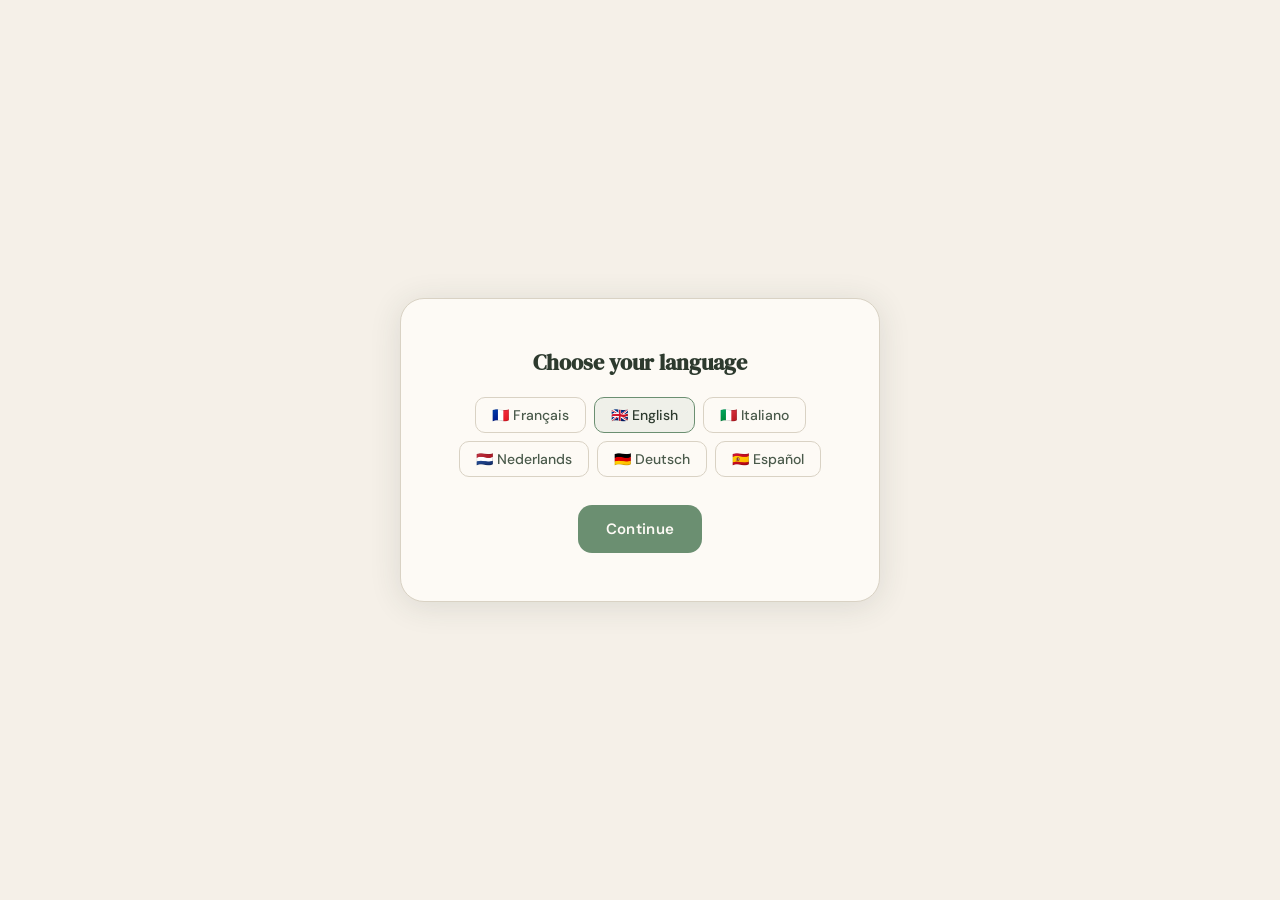
==== index.html @ f3e79ad6 "Reuse invitation codes across devices with last-name confirmation" ====
<!DOCTYPE html>
<html lang="fr">
<head>
  <meta charset="UTF-8">
  <meta name="viewport" content="width=device-width, initial-scale=1.0">
  <title>Serenzer Beta Feedback</title>
  <link rel="icon" type="image/png" href="favicon.png">
  <link rel="stylesheet" href="styles.css">
</head>
<body>

<div class="app">
  <aside class="sidebar">
    <div class="sidebar-inner" id="sidebar-inner"></div>
  </aside>

  <main class="main">
    <div class="topbar">
      <div class="topbar-left">
        <button class="hamburger" id="hamburger-btn">☰</button>
        <span class="topbar-title" id="topbar-title"></span>
      </div>
      <div class="topbar-right">
        <span class="progress-text" id="progress-text"></span>
        <div class="progress-track">
          <div class="progress-fill" id="progress-fill"></div>
        </div>
        <select class="lang-select" id="lang-select">
          <option value="fr">🇫🇷 FR</option>
          <option value="en">🇬🇧 EN</option>
          <option value="it">🇮🇹 IT</option>
          <option value="nl">🇳🇱 NL</option>
          <option value="de">🇩🇪 DE</option>
          <option value="es">🇪🇸 ES</option>
        </select>
      </div>
    </div>

    <div class="content-area">
      <div id="tab-content"></div>
    </div>
  </main>

  <div class="overlay hidden" id="overlay"></div>

  <!-- Language splash (first visit only) -->
  <div class="lang-splash hidden" id="lang-splash">
    <div class="lang-splash-card" id="lang-splash-card"></div>
  </div>

  <aside class="mobile-sidebar hidden" id="mobile-sidebar">
    <div class="mobile-sidebar-header">
      <button class="close-btn" id="close-sidebar-btn">✕</button>
    </div>
    <div class="sidebar-inner" id="mobile-sidebar-inner"></div>
  </aside>

  <div class="bug-report-modal hidden" id="bug-report-modal">
    <div class="bug-report-backdrop" id="bug-report-backdrop"></div>
    <div class="bug-report-card">
      <h2 class="section-title bug-report-title" id="bug-report-title"></h2>
      <p class="bug-report-body" id="bug-report-body"></p>
      <textarea class="textarea-input bug-report-textarea" id="bug-report-input" rows="5"></textarea>
      <div class="bug-report-actions">
        <button class="ghost-btn" id="bug-report-cancel-btn" type="button"></button>
        <button class="submit-btn" id="bug-report-submit-btn" type="button"></button>
      </div>
      <div class="field-hint" id="bug-report-status"></div>
    </div>
  </div>

  <div class="debug-menu" id="debug-menu">
    <div class="debug-menu-panel hidden" id="debug-menu-panel">
      <a class="debug-admin-btn" href="admin.html" target="_blank" rel="noreferrer">
        ADMIN
        <span>Open live feedback dashboard</span>
      </a>

      <button class="debug-invite-btn" id="debug-invite-btn" type="button">
        TEMP BYPASS INVITE
        <span>Skip invitation code for testing</span>
      </button>

      <button class="debug-unlock-btn" id="debug-unlock-btn" type="button">
        TEMP UNLOCK ALL TABS
        <span>Bypass steps 1 and 2 for testing</span>
      </button>

      <button class="debug-deadline-btn" id="debug-deadline-btn" type="button">
        TEMP TEST SESSION END
        <span>Push deadline forward for countdown test</span>
      </button>

      <button class="debug-deadline-reset-btn" id="debug-deadline-reset-btn" type="button">
        TEMP RESET SESSION END
        <span>Restore May 10 at 22:00 CEST</span>
      </button>

      <button class="debug-wipe-btn" id="debug-wipe-btn" type="button">
        TEMP WIPE EVERYTHING
        <span>Remove before publishing</span>
      </button>
    </div>

    <button class="debug-menu-toggle" id="debug-menu-toggle" type="button" aria-label="Open debug menu" aria-expanded="false">
      <span class="debug-menu-icon">!</span>
    </button>
  </div>

</div>

<script>
// ── Tool structure (labels + tasks live in translations) ──────────────────────

const TOOLS = [
  { id: 3,  key: "tableauIntro",},
  { id: 4,  key: "coach",},
  { id: 5,  key: "calendrier",},
  { id: 6,  key: "rituels",},
  { id: 7,  key: "challenges",},
  { id: 8,  key: "organisation",},
  { id: 9,  key: "progression",},
  { id: 10, key: "tableauFinal",},
  { id: 11, key: "finalThoughts",},
  { id: 12, key: "closing",},
];

const TOTAL_TABS = 12;

// ── Translations ──────────────────────────────────────────────────────────────

const T = {

  fr: {
    betaFeedback: "Beta Feedback",
    completed:    n => `${n}/${TOTAL_TABS} complétés`,
    autosave:     "Sauvegarde automatique",
    inviteTitle:  "Code d'invitation",
    inviteSubtitle:"Entre ton code d'invitation pour accéder au formulaire de feedback Serenzer.",
    inviteLabel:  "Code d'invitation",
    invitePlaceholder: "Ex. BETA-001",
    inviteButton: "Entrer",
    inviteHint:   "Ton code t'a été envoyé avec l'invitation au test.",
    inviteErrorRequired: "Entre un code d'invitation pour continuer.",
    inviteErrorInvalid: "Ce code n'est pas valide.",
    inviteValidating: "Vérification du code...",
    inviteLastNameLabel: "Nom de famille",
    inviteLastNamePlaceholder: "Le nom utilisé lors de la première connexion",
    inviteNeedLastName: "Ce code a déjà été utilisé. Confirme le nom de famille associé pour reprendre le même formulaire.",
    inviteLocked: "Accès verrouillé jusqu'à validation du code",
    onboardingInviteLabel: "Code d'invitation validé",

    tabTutorial:   "Tutoriel",
    tabOnboarding: "Onboarding",

    welcomeTitle:    "Bienvenue, Beta Testeur !",
    welcomeSubtitle: "Bienvenue, et merci d’être là.",
    welcomeBody:     "Vous faites partie du tout premier groupe à découvrir Serenzer avant son lancement officiel. Cette expérience est conçue pour vous guider dans l’app étape par étape, alors prenez votre temps, explorez librement et partagez votre avis en toute sincérité au fil du parcours.",
    contextBody:     "Serenzer est né comme un projet de famille, à partir d’une idée simple : créer un outil qui aide vraiment à organiser la vie, à penser plus clairement et à se sentir un peu plus serein au quotidien. Ce qui a commencé autour de nos propres besoins, nous l’ouvrons aujourd’hui à vous. Votre regard compte beaucoup pour nous, et vos retours façonneront directement ce que Serenzer deviendra.",
    howItWorks:      "Comment ça marche ?",
    step1Title: "Lis chaque section attentivement",
    step1Desc:  "Chaque onglet correspond à un outil Serenzer. Lis la mission avant de tester.",
    step2Title: "Teste dans l'app Serenzer",
    step2Desc:  "Ouvre Serenzer, accomplis la tâche décrite, puis reviens ici pour répondre.",
    step3Title: "Sois honnête et spontané(e)",
    step3Desc:  "Pas de bonne ou mauvaise réponse. C'est TON ressenti qui compte.",
    step4Title: "Complète chaque outil",
    step4Desc:  "Chaque onglet doit être soumis pour que ta progression soit enregistrée.",
    step5Title: "Tu peux revenir plus tard",
    step5Desc:  "Ta progression est sauvegardée automatiquement. Reprends à tout moment !",
    durationLabel:  "Durée estimée :",
    durationText:   "30-60 minutes en tout, selon le temps que tu passes dans l'app.",
    autosaveLabel:  "Sauvegarde automatique :",
    autosaveText:   "Tes réponses sont enregistrées automatiquement au fur et à mesure. Tu peux fermer et revenir plus tard !",
    sessionEndsOnLabel: "Fin de session :",
    emailUs: "Écrivez-nous",
    reportBug: "Signaler un bug",
    reportBugTitle: "Signaler un bug",
    reportBugBody: "Décris rapidement ce qui ne fonctionne pas. Nous enregistrerons automatiquement qui tu es, quand cela s'est produit et sur quelle page tu étais.",
    reportBugPlaceholder: "Que s'est-il passé ? Qu'attendais-tu ?",
    reportBugSubmit: "Envoyer le bug",
    reportBugCancel: "Annuler",
    reportBugSending: "Envoi en cours...",
    reportBugError: "Impossible d'envoyer le bug.",
    reportBugThanks: "Bug signalé. Merci.",
    startBtn:        "J'ai compris, commencer !",
    langSelectTitle:  "Choisissez votre langue",
    langSelectHint:   "Vous pouvez toujours changer la langue en haut à droite.",
    sessionEndsIn:      "La session se termine dans",
    sessionEnded:       "Session terminée",
    cdDays: "j", cdHours: "h", cdMinutes: "min", cdSeconds: "s",
    langSplashContinue: "Continuer",

    onboardingTitle:    "Présente-toi !",
    onboardingSubtitle: "On aimerait mieux te connaître avant de commencer. C'est rapide, promis !",
    labelFirstName:       "Prénom *",
    labelLastName:        "Nom *",
    labelEmail:           "Email *",
    labelInvitation:      "Numéro d'invitation *",
    placeholderFirstName: "Julien",
    placeholderLastName:  "Doré",
    placeholderEmail:     "julien@exemple.com",
    placeholderInvitation:"ex: INV-00123",
    techProfileTitle: "Ton profil tech",
    techLevelLabel:   "Niveau de confort avec la tech *",
    techBeginner:     "Débutant(e)",
    techIntermediate: "Intermédiaire",
    techAdvanced:     "Avancé(e)",
    devicesLabel:     "Appareil(s) sur lequel/lesquels tu testeras *",
    deviceIphone:     "iPhone",
    deviceAndroid:    "Android",
    deviceWeb:        "Web",
    timeLabel:        "Temps disponible par semaine *",
    timeLt1h:         "< 1h par semaine",
    time1to3h:        "1-3h par semaine",
    time3hplus:       "3h+ par semaine",
    hopesLabel:       "Qu'espères-tu tirer de cette expérience de test ?",
    hopesPlaceholder: "Dis-nous ce qui t'attire dans Serenzer, ce que tu veux explorer...",
    demographicsTitle:    "Ton profil démographique",
    ageRangeLabel:        "Tranche d'âge *",
    age18to24:            "18-24 ans",
    age25to34:            "25-34 ans",
    age35to44:            "35-44 ans",
    age45to54:            "45-54 ans",
    age55to64:            "55-64 ans",
    age65plus:            "65 ans et plus",
    genderLabel:          "Genre *",
    genderMan:            "Homme",
    genderWoman:          "Femme",
    genderOther:          "Autre",
    genderPreferNot:      "Préfère ne pas dire",
    workSituationLabel:   "Situation professionnelle *",
    workStudent:          "Étudiant(e)",
    workFullTime:         "En activité à temps plein",
    workPartTime:         "En activité à temps partiel",
    workSelfEmployed:     "Indépendant(e)",
    workRetired:          "Retraité(e)",
    workNotWorking:       "Sans activité professionnelle actuellement",
    livingSituationLabel: "Situation de vie *",
    livingAlone:          "Je vis seul(e)",
    livingPartner:        "Je vis en couple",
    livingFamily:         "Je vis en famille",
    livingShared:         "Je vis en colocation / habitat partagé",
    familySituationLabel: "Situation familiale *",
    familyNoChildren:     "Pas d'enfants",
    familyYoungChildren:  "Parent d'enfants en bas âge",
    familyTeenChildren:   "Parent d'ados ou d'enfants adultes",
    familyCaregiver:      "J'accompagne régulièrement un proche",
    onboardingSubmit: "Enregistrer et accéder aux outils",
    requiredFields:   "* Complète les champs obligatoires pour continuer",

    missionLabel:      "Ta mission :",
    evaluationTitle:   "Ton évaluation",
    evaluationSubtitle:"Après avoir testé, réponds aux questions ci-dessous.",
    yesOption:         "Oui",
    noOption:          "Non",
    intuitiveLabel:    "Intuitivité - C'était facile à prendre en main ?",
    usefulLabel:       "Utilité - Tu t'en servirais au quotidien ?",
    experienceQuestion:"Qu'as-tu vécu en utilisant cet outil ?",
    expPerfect:        "Tout a fonctionné parfaitement",
    expBug:            "J'ai rencontré un bug",
    expConfused:       "J'étais confus(e)",
    expLoved:          "J'ai adoré une fonctionnalité",
    descriptionLabel:  "Décris ton expérience en quelques mots",
    descriptionPlaceholder: "J'ai trouvé ça intuitif / Je n'ai pas compris comment...",
    suggestionsLabel:  "Des suggestions ou idées d'amélioration ?",
    suggestionsPlaceholder: "Ce serait super si... / J'aurais aimé pouvoir...",
    toolSubmit:        label => `Valider mon feedback pour ${label}`,
    ratingRequired:    "* Donne au moins une note pour continuer",
    dashboardIntroRequired: "* Réponds aux questions obligatoires pour continuer",
    dashboardIntroQ1:  "La date et l'heure s'affichent-t-elles correctement ?",
    dashboardIntroQ2:  "La phrase d'accueil est-elle en accordance avec l'heure ?",
    dashboardIntroQ3:  "Les détails sur cette page font-ils sens pour vous ?",
    dashboardIntroQ4:  "Le bouton \"Démarrer une conversation\" fonctionne-t-il bien ?",
    coachKicker:       "FORMULAIRE COACH",
    coachDuration:     "~20 min",
    coachActionsTitle: "Actions à faire",
    coachAction1:      "Démarre une conversation texte avec The AI",
    coachAction2:      "Parle d'un sujet personnel réel",
    coachAction3:      "Complète une session de 10 minutes minimum",
    coachObservationsTitle: "Observations",
    coachColObservation: "Observation",
    coachColResponse:    "Oui / Non",
    coachColRating:      "Note",
    coachColComment:     "Commentaire",
    coachPlaceholder:    "...",
    coachRequired:       "* Complète au moins les actions et les réponses aux observations pour continuer",
    coachObs1:         "The AI comprend bien ce que je dis",
    coachObs2:         "Les réponses sont pertinentes",
    coachObs3:         "Le ton est adapté et bienveillant",
    coachObs4:         "La conversation semble naturelle",
    coachObs5:         "Je me sens à l'aise de me confier",
    ritualDoneOption:  "Fait",
    ritualRequired:    "* Complète au moins les deux sections Rituels et l'évaluation pour continuer",
    ritualNewTitle:    "Actions à faire - Nouveau rituel",
    ritualNewAction:   "Crée un nouveau rituel.",
    ritualNewWorks:    "Le formulaire « Nouveau rituel » fonctionne-t-il ?",
    ritualNewSense:    "Le formulaire « Nouveau rituel » te semble-t-il clair ?",
    ritualNewCalendar: "Le nouveau rituel s'ajoute-t-il à ton calendrier ?",
    ritualNewMine:     "Le nouveau rituel s'ajoute-t-il à « Mes rituels » ?",
    ritualAiTitle:     "Actions à faire - Suggestions IA",
    ritualAiOpen:      "Clique sur « Suggestions IA ».",
    ritualAiLoad:      "Les suggestions se chargent-elles ?",
    ritualAiSense:     "Les suggestions te semblent-elles pertinentes ?",
    ritualAiAccept:    "Accepte l'une des suggestions.",
    ritualAiCalendar:  "Le nouveau rituel s'ajoute-t-il à ton calendrier ?",
    ritualAiMine:      "Le nouveau rituel s'ajoute-t-il à « Mes rituels » ?",
    calendarRequired:  "* Complète au moins les deux sections Calendrier et l'évaluation pour continuer",
    calendarGoogleTitle: "Google Connection",
    calendarGoogleAdd: "Ajoute ton Google Calendar.",
    calendarGoogleShow: "Tes événements s'affichent-ils sur le calendrier Serenzer ?",
    calendarSerenzerTitle: "Serenzer Calendar",
    calendarSerenzerClick: "Clique sur une date dans le calendrier.",
    calendarSerenzerCreate: "Crée un nouvel événement.",
    calendarSerenzerShow: "L'événement s'affiche-t-il sur le calendrier Serenzer ?",
    calendarGoogleSync: "L'événement s'affiche-t-il sur ton Google Calendar ?",
    challengesRequired: "* Complète au moins la section Challenges et l'évaluation pour continuer",
    challengesTitle: "Actions à faire - Challenges",
    challengesOpen: "Ouvre la page Challenges.",
    challengesJoin: "Rejoins un challenge ou consulte-en un en détail.",
    challengesRelevant: "Les challenges proposés te semblent-ils pertinents ?",
    challengesClear: "Est-il clair de comprendre comment participer à un challenge ?",
    challengesProgress: "Le système de progression / récompense te semble-t-il cohérent ?",
    organisationRequired: "* Complète les sections Projet et l'évaluation pour continuer",
    organisationProjectTitle: "Actions à faire - Nouveau projet",
    organisationProjectCreate: "Crée un nouveau projet.",
    organisationProjectChoose: "Choisis « Organiser ma semaine » et nomme ton projet.",
    organisationProjectWeek: "Sélectionne une semaine.",
    organisationProjectAsk: "Pose une question à propos de cette semaine.",
    organisationProjectCalendar: "L'IA mentionne-t-elle les événements de ton calendrier connecté ?",
    organisationUseTitle: "Utilise ton projet",
    organisationUseTell: "Dis à l'IA à quoi tu aimerais que ta semaine ressemble.",
    organisationUseContext: "Comprend-elle ta demande et utilise-t-elle le contexte pour t'aider ?",
    organisationUseBuild: "Construis ta semaine avec l'IA.",
    organisationFinaliseTitle: "Finaliser ton projet",
    organisationFinaliseWrap: "Demande à l'IA de clôturer le projet.",
    organisationFinaliseWorks: "Est-ce que ça fonctionne ?",
    organisationFinaliseClick: "Clique sur « Finaliser ».",
    organisationFinaliseReport: "Génère-t-elle un rapport complet de votre échange ?",
    organisationFinaliseSense: "Est-ce que cela a du sens ?",
    organisationFinaliseCalendar: "Ajoute-t-elle tes nouveaux plans à ton calendrier ?",
    genericToolSense: "Cet outil te semble-t-il clair ?",
    progressionRequired: "* Complète au moins la section Progression et l'évaluation pour continuer",
    progressionTitle: "Actions à faire - Progression",
    progressionOpen: "Ouvre la page Progression.",
    progressionLoad: "Les statistiques et visuels se chargent-ils correctement ?",
    progressionCoherent: "Les statistiques te semblent-elles cohérentes avec ce que tu as fait dans l'app ?",
    progressionSense: "Les badges, graphiques ou indicateurs te semblent-ils clairs ?",
    progressionMotivate: "Cette page te donne-t-elle envie de continuer à utiliser Serenzer ?",
    dashboardFinalRequired: "* Complète au moins la section Tableau de bord pt. 2 et l'évaluation pour continuer",
    dashboardFinalTitle: "Observations - Tableau de bord final",
    dashboardFinalReturn: "Reviens sur le tableau de bord après avoir exploré l'app.",
    dashboardFinalPersonal: "Tes informations personnelles s'affichent-elles maintenant correctement ?",
    dashboardFinalUseful: "Le tableau de bord te paraît-il plus riche et plus utile qu'au début ?",
    dashboardFinalSense: "Les informations affichées sont-elles faciles à comprendre ?",
    dashboardFinalReflect: "Le tableau de bord reflète-t-il de façon convaincante ton activité dans l'app ?",
    finalThoughtsTitle: "Dernières pensées",
    finalThoughtsSubtitle: "Avant de terminer, raconte-nous librement ce que tu retiens de cette première expérience Serenzer.",
    finalThoughtsPrompt: "Si tu devais écrire une mini note à l'équipe produit, que dirais-tu ?",
    finalThoughtsPlaceholder: "Parle-nous de ce qui t'a marqué, de ce qui t'a frustré, de ce qui t'a surpris, de ce que tu changerais, et de ce que tu aimerais voir dans Serenzer à l'avenir...",
    finalThoughtsSubmit: "Envoyer mes dernières pensées",
    finalThoughtsRequired: "* Écris au moins quelques lignes pour terminer",
    closingTitle: "Merci pour ton temps",
    closingBody: "Ton feedback a bien été enregistré. Merci d'avoir pris le temps d'explorer Serenzer avec attention et honnêteté. Tes réponses vont directement nous aider à améliorer l'expérience avant le lancement.",
    closingRewardTitle: "Ton avantage beta",
    closingRewardBody: "Conserve précieusement ton code d'invitation. Lors de la sortie officielle de Serenzer, ce même code te donnera droit à 6 mois de Premium offerts.",
    closingCodeLabel: "Ton code d'invitation",
    closingFinish: "Terminer le feedback",

    tools: {
      tableauIntro:  { label: "Tableau de bord pt. 1", task: "Bienvenue sur ton tableau de bord. Comme c’est ta première fois sur l’app, il ne devrait pas encore contenir tes données personnalisées. Au fil de ta découverte de Serenzer, des informations viendront s’y ajouter. Le dernier formulaire te demandera si tes informations personnelles s’y affichent correctement. Pour l’instant, réponds à ces quelques questions générales, explore l’app et profite de ta première expérience Serenzer !" },
      coach:         { label: "Mon Coach",       task: "Interagis avec ton coach IA. Pose-lui une question sur ton bien-être ou ta journée, et observe sa réponse et ses suggestions." },
      rituels:       { label: "Rituels",         task: "Crée ou explore un rituel dans Serenzer. Configure ses paramètres et active-le pour voir comment il s'intègre dans ta routine." },
      challenges:    { label: "Challenges",      task: "Rejoins ou consulte un challenge disponible. Observe la progression et les étapes proposées." },
      calendrier:    { label: "Calendrier",      task: "Consulte ton calendrier Serenzer. Ajoute un événement ou un rappel et vérifie qu'il s'affiche correctement." },
      organisation:  { label: "Organisation",    task: "Crée un projet, demande à l'IA de t'aider à organiser ta semaine, puis finalise ton ressenti dans l'évaluation." },
      progression:   { label: "Progression",     task: "Consulte ta page de progression. Observe tes statistiques, graphiques et badges obtenus." },
      tableauFinal:  { label: "Tableau de bord pt. 2", task: "Reviens au tableau de bord après avoir utilisé les autres outils Serenzer. Observe ce qui a évolué, la richesse des informations affichées et si l'ensemble te paraît maintenant plus utile et vivant." },
      finalThoughts: { label: "Dernières pensées", task: "Prends un moment pour partager ton ressenti global. C'est l'endroit pour nous dire ce que tu garderais, ce que tu changerais et ce que tu aimerais voir ensuite." },
      closing:       { label: "Fin", task: "Consulte les dernières informations de clôture et valide la fin de ton feedback." },
    },
  },

  en: {
    betaFeedback: "Beta Feedback",
    completed:    n => `${n}/${TOTAL_TABS} completed`,
    autosave:     "Automatic save",
    inviteTitle:  "Invitation code",
    inviteSubtitle:"Enter your invitation code to access the Serenzer feedback form.",
    inviteLabel:  "Invitation code",
    invitePlaceholder: "Ex. BETA-001",
    inviteButton: "Enter",
    inviteHint:   "Your code was sent with your beta invitation.",
    inviteErrorRequired: "Enter an invitation code to continue.",
    inviteErrorInvalid: "This code is invalid.",
    inviteValidating: "Checking code...",
    inviteLastNameLabel: "Last name",
    inviteLastNamePlaceholder: "The last name used the first time",
    inviteNeedLastName: "This code has already been used. Confirm the last name on file to reopen the same form.",
    inviteLocked: "Access locked until code validation",
    onboardingInviteLabel: "Validated invitation code",

    tabTutorial:   "Tutorial",
    tabOnboarding: "Onboarding",

    welcomeTitle:    "Welcome, Beta Tester!",
    welcomeSubtitle: "Welcome, and thank you for being here.",
    welcomeBody:     "You’re part of the very first group to try Serenzer before its official launch. This experience is designed to guide you through the app step by step, so take your time, explore freely, and share your honest feedback along the way.",
    contextBody:     "Serenzer started as a family project, built from a simple idea: creating a tool that genuinely helps organize life, think more clearly, and feel a bit more in control day to day. What began around our own needs is now something we’re opening up to you. Your perspective matters to us, and your feedback will directly shape what Serenzer becomes.",
    howItWorks:      "How does it work?",
    step1Title: "Read each section carefully",
    step1Desc:  "Each tab corresponds to a Serenzer tool. Read the mission before testing.",
    step2Title: "Test in the Serenzer app",
    step2Desc:  "Open Serenzer, complete the described task, then come back here to answer.",
    step3Title: "Be honest and spontaneous",
    step3Desc:  "There are no right or wrong answers. It's YOUR experience that matters.",
    step4Title: "Complete each tool",
    step4Desc:  "Each tab must be submitted for your progress to be recorded.",
    step5Title: "You can come back later",
    step5Desc:  "Your progress is saved automatically. Resume at any time!",
    durationLabel: "Estimated duration:",
    durationText:  "30-60 minutes in total, depending on how much time you spend in the app.",
    autosaveLabel: "Automatic save:",
    autosaveText:  "Your answers are saved automatically as you go. You can close the page and come back later!",
    sessionEndsOnLabel: "Session ends on:",
    emailUs: "Email us",
    reportBug: "Report a bug",
    reportBugTitle: "Report a bug",
    reportBugBody: "Quickly describe what is not working. We will automatically record who you are, when it happened, and where you were in the form.",
    reportBugPlaceholder: "What happened? What did you expect instead?",
    reportBugSubmit: "Send bug report",
    reportBugCancel: "Cancel",
    reportBugSending: "Sending...",
    reportBugError: "Could not send bug report.",
    reportBugThanks: "Bug report sent. Thank you.",
    startBtn:        "Got it, let's start!",
    langSelectTitle:  "Choose your language",
    langSelectHint:   "You can always change the language in the top right.",
    sessionEndsIn:      "Session ends in",
    sessionEnded:       "Session ended",
    cdDays: "d", cdHours: "h", cdMinutes: "m", cdSeconds: "s",
    langSplashContinue: "Continue",

    onboardingTitle:    "Introduce yourself!",
    onboardingSubtitle: "We'd like to get to know you before we begin. It's quick, we promise!",
    labelFirstName:        "First name *",
    labelLastName:         "Last name *",
    labelEmail:            "Email *",
    labelInvitation:       "Invitation number *",
    placeholderFirstName:  "John",
    placeholderLastName:   "Smith",
    placeholderEmail:      "john@example.com",
    placeholderInvitation: "e.g. INV-00123",
    techProfileTitle: "Your tech profile",
    techLevelLabel:   "Comfort level with technology *",
    techBeginner:     "Beginner",
    techIntermediate: "Intermediate",
    techAdvanced:     "Advanced",
    devicesLabel:     "Device(s) you will test on *",
    deviceIphone:     "iPhone",
    deviceAndroid:    "Android",
    deviceWeb:        "Web",
    timeLabel:        "Time available per week *",
    timeLt1h:         "< 1h per week",
    time1to3h:        "1-3h per week",
    time3hplus:       "3h+ per week",
    hopesLabel:       "What do you hope to get out of this testing experience?",
    hopesPlaceholder: "Tell us what draws you to Serenzer, what you want to explore...",
    demographicsTitle:    "Your demographic profile",
    ageRangeLabel:        "Age range *",
    age18to24:            "18-24",
    age25to34:            "25-34",
    age35to44:            "35-44",
    age45to54:            "45-54",
    age55to64:            "55-64",
    age65plus:            "65+",
    genderLabel:          "Gender *",
    genderMan:            "Man",
    genderWoman:          "Woman",
    genderOther:          "Other",
    genderPreferNot:      "Prefer not to say",
    workSituationLabel:   "Work situation *",
    workStudent:          "Student",
    workFullTime:         "Working full-time",
    workPartTime:         "Working part-time",
    workSelfEmployed:     "Self-employed",
    workRetired:          "Retired",
    workNotWorking:       "Not currently working",
    livingSituationLabel: "Living situation *",
    livingAlone:          "I live alone",
    livingPartner:        "I live with a partner",
    livingFamily:         "I live with family",
    livingShared:         "I live in a shared household",
    familySituationLabel: "Family situation *",
    familyNoChildren:     "No children",
    familyYoungChildren:  "Parent of young children",
    familyTeenChildren:   "Parent of teenagers or adult children",
    familyCaregiver:      "I regularly care for a loved one",
    onboardingSubmit: "Save and access the tools",
    requiredFields:   "* Fill in all required fields to continue",

    missionLabel:       "Your mission:",
    evaluationTitle:    "Your evaluation",
    evaluationSubtitle: "After testing, answer the questions below.",
    yesOption:           "Yes",
    noOption:            "No",
    intuitiveLabel:     "Intuitiveness - Was it easy to get started?",
    usefulLabel:        "Usefulness - Would you use it daily?",
    experienceQuestion: "What did you experience using this tool?",
    expPerfect:         "Everything worked perfectly",
    expBug:             "I encountered a bug",
    expConfused:        "I was confused",
    expLoved:           "I loved a feature",
    descriptionLabel:   "Describe your experience in a few words",
    descriptionPlaceholder: "I found it intuitive / I didn't understand how...",
    suggestionsLabel:   "Any suggestions or improvement ideas?",
    suggestionsPlaceholder: "It would be great if... / I wish I could...",
    toolSubmit:         label => `Submit feedback for ${label}`,
    ratingRequired:     "* Give at least one rating to continue",
    dashboardIntroRequired: "* Answer the required questions to continue",
    dashboardIntroQ1:   "Are the date and time displayed correctly?",
    dashboardIntroQ2:   "Is the welcome sentence consistent with the time of day?",
    dashboardIntroQ3:   "Do the details on this page make sense to you?",
    dashboardIntroQ4:   "Does the \"Start a conversation\" button work properly?",
    coachKicker:         "COACH FORM",
    coachDuration:       "~20 min",
    coachActionsTitle:   "Actions to complete",
    coachAction1:        "Start a text conversation with The AI",
    coachAction2:        "Talk about a real personal topic",
    coachAction3:        "Complete a session of at least 10 minutes",
    coachObservationsTitle: "Observations",
    coachColObservation: "Observation",
    coachColResponse:    "Yes / No",
    coachColRating:      "Rating",
    coachColComment:     "Comment",
    coachPlaceholder:    "...",
    coachRequired:       "* Complete at least the actions and the observation responses to continue",
    coachObs1:         "The AI understands what I say well",
    coachObs2:         "The responses are relevant",
    coachObs3:         "The tone is appropriate and caring",
    coachObs4:         "The conversation feels natural",
    coachObs5:         "I feel comfortable opening up",
    ritualDoneOption:  "Done",
    ritualRequired:    "* Complete at least both Rituals sections and the evaluation to continue",
    ritualNewTitle:    "Actions to complete - New ritual",
    ritualNewAction:   "Create a new ritual.",
    ritualNewWorks:    "Does the \"New Ritual\" form work?",
    ritualNewSense:    "Does the \"New Ritual\" form make sense to you?",
    ritualNewCalendar: "Is the new ritual added to your calendar?",
    ritualNewMine:     "Is the new ritual added to \"My Rituals\"?",
    ritualAiTitle:     "Actions to complete - AI suggestions",
    ritualAiOpen:      "Click on \"AI Suggestions\".",
    ritualAiLoad:      "Do the suggestions load?",
    ritualAiSense:     "Do the suggestions make sense to you?",
    ritualAiAccept:    "Accept one of the suggestions.",
    ritualAiCalendar:  "Is the new ritual added to your calendar?",
    ritualAiMine:      "Is the new ritual added to \"My Rituals\"?",
    calendarRequired:  "* Complete at least both Calendar sections and the evaluation to continue",
    calendarGoogleTitle: "Google Connection",
    calendarGoogleAdd: "Add your Google Calendar.",
    calendarGoogleShow: "Do your events show on the Serenzer Calendar?",
    calendarSerenzerTitle: "Serenzer Calendar",
    calendarSerenzerClick: "Click on a date in the calendar.",
    calendarSerenzerCreate: "Create a new event.",
    calendarSerenzerShow: "Does the event show on the Serenzer Calendar?",
    calendarGoogleSync: "Does the event show on your Google Calendar?",
    challengesRequired: "* Complete at least the Challenges section and the evaluation to continue",
    challengesTitle: "Actions to complete - Challenges",
    challengesOpen: "Open the Challenges page.",
    challengesJoin: "Join a challenge or inspect one in detail.",
    challengesRelevant: "Do the available challenges feel relevant to you?",
    challengesClear: "Is it clear how to participate in a challenge?",
    challengesProgress: "Does the progress / reward system make sense to you?",
    organisationRequired: "* Complete the Project sections and the evaluation to continue",
    organisationProjectTitle: "Actions to complete - New Project",
    organisationProjectCreate: "Create a new Project.",
    organisationProjectChoose: "Choose \"Organise my week\" and name your Project.",
    organisationProjectWeek: "Select a week.",
    organisationProjectAsk: "Ask about that week.",
    organisationProjectCalendar: "Does the AI mention the events of your connected calendar?",
    organisationUseTitle: "Use your Project",
    organisationUseTell: "Tell the AI what you would like your week to look like.",
    organisationUseContext: "Does it understand and use context to help you?",
    organisationUseBuild: "Build your week with the AI.",
    organisationFinaliseTitle: "Finalising your Project",
    organisationFinaliseWrap: "Tell the AI to wrap up the project.",
    organisationFinaliseWorks: "Does it work?",
    organisationFinaliseClick: "Click on finalise.",
    organisationFinaliseReport: "Does it generate a full report on your discussion?",
    organisationFinaliseSense: "Does it make sense?",
    organisationFinaliseCalendar: "Does it add your new plans to your calendar?",
    genericToolSense: "Does this tool make sense to you?",
    progressionRequired: "* Complete at least the Progress section and the evaluation to continue",
    progressionTitle: "Actions to complete - Progress",
    progressionOpen: "Open the Progress page.",
    progressionLoad: "Do the statistics and visuals load correctly?",
    progressionCoherent: "Do the statistics seem coherent with what you have done in the app so far?",
    progressionSense: "Do the badges, graphs, or indicators make sense to you?",
    progressionMotivate: "Does this page motivate you to keep using Serenzer?",
    dashboardFinalRequired: "* Complete at least the Dashboard pt. 2 section and the evaluation to continue",
    dashboardFinalTitle: "Observations - Final dashboard",
    dashboardFinalReturn: "Return to the dashboard after exploring the app.",
    dashboardFinalPersonal: "Do your personal details now appear correctly on the dashboard?",
    dashboardFinalUseful: "Does the dashboard feel richer and more useful than at the beginning?",
    dashboardFinalSense: "Is the information displayed easy to understand?",
    dashboardFinalReflect: "Does the dashboard now reflect your activity in the app in a convincing way?",
    finalThoughtsTitle: "Final thoughts",
    finalThoughtsSubtitle: "Before we wrap up, tell us freely what stayed with you from this first Serenzer experience.",
    finalThoughtsPrompt: "If you had to write a short note to the product team, what would you say?",
    finalThoughtsPlaceholder: "Tell us what stood out, what frustrated you, what surprised you, what you would change, and what you would love to see next in Serenzer...",
    finalThoughtsSubmit: "Send my final thoughts",
    finalThoughtsRequired: "* Write at least a few lines to finish",
    closingTitle: "Thank you for your time",
    closingBody: "Your feedback has been successfully saved. Thank you for exploring Serenzer so carefully and honestly. Your answers will directly help us improve the experience before launch.",
    closingRewardTitle: "Your beta perk",
    closingRewardBody: "Keep your invitation code safe. When Serenzer officially launches, that same code will unlock 6 months of Premium for free.",
    closingCodeLabel: "Your invitation code",
    closingFinish: "Finish feedback",

    tools: {
      tableauIntro:  { label: "Dashboard pt. 1", task: "Welcome to your dashboard. Because this is your first time on the app, it should not have any of your personalised data yet. As you discover Serenzer, information will be added to it. The last form will ask you whether your personal details have been properly rendered on the dashboard. For now, answer these few general questions, explore the app, and enjoy your first Serenzer experience!" },
      coach:         { label: "My Coach",      task: "Interact with your AI coach. Ask it a question about your well-being or your day, and observe its response and suggestions." },
      rituels:       { label: "Rituals",       task: "Create or explore a ritual in Serenzer. Configure its settings and activate it to see how it fits into your routine." },
      challenges:    { label: "Challenges",    task: "Join or consult an available challenge. Observe the progress and proposed steps." },
      calendrier:    { label: "Calendar",      task: "Check your Serenzer calendar. Add an event or reminder and verify it displays correctly." },
      organisation:  { label: "Organisation",  task: "Create a Project, ask the AI to help structure your week, then finalise your feedback below." },
      progression:   { label: "Progress",      task: "Check your progress page. Observe your statistics, charts and badges earned." },
      tableauFinal:  { label: "Dashboard pt. 2", task: "Return to the dashboard after using the other Serenzer tools. Observe what has changed, how rich the displayed information feels, and whether the overall page now feels more useful and alive." },
      finalThoughts: { label: "Final thoughts", task: "Take a moment to share your overall impression. This is where you can tell us what you would keep, what you would change, and what you would want next." },
      closing:       { label: "Finish", task: "Read the closing information and confirm the end of your feedback journey." },
    },
  },

  it: {
    betaFeedback: "Beta Feedback",
    completed:    n => `${n}/${TOTAL_TABS} completati`,
    autosave:     "Salvataggio automatico",
    inviteTitle:  "Codice d'invito",
    inviteSubtitle:"Inserisci il tuo codice d'invito per accedere al modulo di feedback Serenzer.",
    inviteLabel:  "Codice d'invito",
    invitePlaceholder: "Es. BETA-001",
    inviteButton: "Entra",
    inviteHint:   "Il tuo codice ti è stato inviato con l'invito alla beta.",
    inviteErrorRequired: "Inserisci un codice d'invito per continuare.",
    inviteErrorInvalid: "Questo codice non è valido.",
    inviteValidating: "Verifica del codice...",
    inviteLastNameLabel: "Cognome",
    inviteLastNamePlaceholder: "Il cognome usato al primo accesso",
    inviteNeedLastName: "Questo codice è già stato usato. Conferma il cognome associato per riaprire lo stesso modulo.",
    inviteLocked: "Accesso bloccato finché il codice non viene validato",
    onboardingInviteLabel: "Codice d'invito convalidato",

    tabTutorial:   "Tutorial",
    tabOnboarding: "Onboarding",

    welcomeTitle:    "Benvenuto, Beta Tester!",
    welcomeSubtitle: "Benvenuto, e grazie per essere qui.",
    welcomeBody:     "Fai parte del primissimo gruppo che prova Serenzer prima del lancio ufficiale. Questa esperienza è pensata per guidarti nell’app passo dopo passo, quindi prenditi il tuo tempo, esplora liberamente e condividi con sincerità le tue impressioni lungo il percorso.",
    contextBody:     "Serenzer è nato come un progetto di famiglia, partendo da un’idea semplice: creare uno strumento che aiuti davvero a organizzare la vita, pensare con più chiarezza e sentirsi un po’ più in controllo ogni giorno. Quello che è iniziato attorno ai nostri bisogni, oggi lo apriamo a te. Il tuo punto di vista conta molto per noi e il tuo feedback influenzerà direttamente ciò che Serenzer diventerà.",
    howItWorks:      "Come funziona?",
    step1Title: "Leggi ogni sezione con attenzione",
    step1Desc:  "Ogni scheda corrisponde a uno strumento Serenzer. Leggi la missione prima di testare.",
    step2Title: "Testa nell'app Serenzer",
    step2Desc:  "Apri Serenzer, completa il compito descritto, poi torna qui per rispondere.",
    step3Title: "Sii onesto/a e spontaneo/a",
    step3Desc:  "Non ci sono risposte giuste o sbagliate. È la TUA esperienza che conta.",
    step4Title: "Completa ogni strumento",
    step4Desc:  "Ogni scheda deve essere inviata affinché il tuo progresso venga registrato.",
    step5Title: "Puoi tornare più tardi",
    step5Desc:  "Il tuo progresso viene salvato automaticamente. Riprendi quando vuoi!",
    durationLabel: "Durata stimata:",
    durationText:  "30-60 minuti in totale, a seconda del tempo trascorso nell'app.",
    autosaveLabel: "Salvataggio automatico:",
    autosaveText:  "Le tue risposte vengono salvate automaticamente man mano. Puoi chiudere e tornare più tardi!",
    sessionEndsOnLabel: "La sessione termina il:",
    emailUs: "Scrivici",
    reportBug: "Segnala un bug",
    reportBugTitle: "Segnala un bug",
    reportBugBody: "Descrivi rapidamente cosa non funziona. Registreremo automaticamente chi sei, quando è successo e in quale pagina ti trovavi.",
    reportBugPlaceholder: "Cosa è successo? Cosa ti aspettavi?",
    reportBugSubmit: "Invia bug",
    reportBugCancel: "Annulla",
    reportBugSending: "Invio in corso...",
    reportBugError: "Impossibile inviare il bug.",
    reportBugThanks: "Bug inviato. Grazie.",
    startBtn:        "Ho capito, iniziamo!",
    langSelectTitle:  "Scegli la tua lingua",
    langSelectHint:   "Puoi sempre cambiare la lingua in alto a destra.",
    sessionEndsIn:      "La sessione termina tra",
    sessionEnded:       "Sessione terminata",
    cdDays: "g", cdHours: "h", cdMinutes: "min", cdSeconds: "s",
    langSplashContinue: "Continua",

    onboardingTitle:    "Presentati!",
    onboardingSubtitle: "Ci piacerebbe conoscerti meglio prima di iniziare. È veloce, promesso!",
    labelFirstName:        "Nome *",
    labelLastName:         "Cognome *",
    labelEmail:            "Email *",
    labelInvitation:       "Numero di invito *",
    placeholderFirstName:  "Marco",
    placeholderLastName:   "Rossi",
    placeholderEmail:      "marco@esempio.com",
    placeholderInvitation: "es: INV-00123",
    techProfileTitle: "Il tuo profilo tech",
    techLevelLabel:   "Livello di comfort con la tecnologia *",
    techBeginner:     "Principiante",
    techIntermediate: "Intermedio",
    techAdvanced:     "Avanzato",
    devicesLabel:     "Dispositivo/i su cui testerai *",
    deviceIphone:     "iPhone",
    deviceAndroid:    "Android",
    deviceWeb:        "Web",
    timeLabel:        "Tempo disponibile a settimana *",
    timeLt1h:         "< 1h a settimana",
    time1to3h:        "1-3h a settimana",
    time3hplus:       "3h+ a settimana",
    hopesLabel:       "Cosa speri di ottenere da questa esperienza di test?",
    hopesPlaceholder: "Dicci cosa ti attrae di Serenzer, cosa vuoi esplorare...",
    demographicsTitle:    "Il tuo profilo demografico",
    ageRangeLabel:        "Fascia d'età *",
    age18to24:            "18-24 anni",
    age25to34:            "25-34 anni",
    age35to44:            "35-44 anni",
    age45to54:            "45-54 anni",
    age55to64:            "55-64 anni",
    age65plus:            "65+ anni",
    genderLabel:          "Genere *",
    genderMan:            "Uomo",
    genderWoman:          "Donna",
    genderOther:          "Altro",
    genderPreferNot:      "Preferisco non dirlo",
    workSituationLabel:   "Situazione professionale *",
    workStudent:          "Studente/ssa",
    workFullTime:         "Lavoro a tempo pieno",
    workPartTime:         "Lavoro a tempo parziale",
    workSelfEmployed:     "Libero professionista",
    workRetired:          "Pensionato/a",
    workNotWorking:       "Attualmente non lavoro",
    livingSituationLabel: "Situazione abitativa *",
    livingAlone:          "Vivo da solo/a",
    livingPartner:        "Vivo con il partner",
    livingFamily:         "Vivo in famiglia",
    livingShared:         "Vivo in condivisione / coabitazione",
    familySituationLabel: "Situazione familiare *",
    familyNoChildren:     "Nessun figlio",
    familyYoungChildren:  "Genitore di bambini piccoli",
    familyTeenChildren:   "Genitore di adolescenti o figli adulti",
    familyCaregiver:      "Mi occupo regolarmente di una persona cara",
    onboardingSubmit: "Salva e accedi agli strumenti",
    requiredFields:   "* Compila tutti i campi obbligatori per continuare",

    missionLabel:       "La tua missione:",
    evaluationTitle:    "La tua valutazione",
    evaluationSubtitle: "Dopo aver testato, rispondi alle domande qui sotto.",
    yesOption:           "Sì",
    noOption:            "No",
    intuitiveLabel:     "Intuitività - È stato facile iniziare?",
    usefulLabel:        "Utilità - Lo useresti ogni giorno?",
    experienceQuestion: "Cosa hai vissuto usando questo strumento?",
    expPerfect:         "Tutto ha funzionato perfettamente",
    expBug:             "Ho incontrato un bug",
    expConfused:        "Ero confuso/a",
    expLoved:           "Ho adorato una funzionalità",
    descriptionLabel:   "Descrivi la tua esperienza in poche parole",
    descriptionPlaceholder: "L'ho trovato intuitivo / Non ho capito come...",
    suggestionsLabel:   "Hai suggerimenti o idee di miglioramento?",
    suggestionsPlaceholder: "Sarebbe fantastico se... / Avrei voluto poter...",
    toolSubmit:         label => `Invia il feedback per ${label}`,
    ratingRequired:     "* Dai almeno un voto per continuare",
    dashboardIntroRequired: "* Rispondi alle domande obbligatorie per continuare",
    dashboardIntroQ1:   "La data e l'ora vengono visualizzate correttamente?",
    dashboardIntroQ2:   "La frase di benvenuto è coerente con l'ora del giorno?",
    dashboardIntroQ3:   "I dettagli di questa pagina hanno senso per te?",
    dashboardIntroQ4:   "Il pulsante \"Avvia una conversazione\" funziona correttamente?",
    coachKicker:         "MODULO COACH",
    coachDuration:       "~20 min",
    coachActionsTitle:   "Azioni da fare",
    coachAction1:        "Avvia una conversazione testuale con The AI",
    coachAction2:        "Parla di un argomento personale reale",
    coachAction3:        "Completa una sessione di almeno 10 minuti",
    coachObservationsTitle: "Osservazioni",
    coachColObservation: "Osservazione",
    coachColResponse:    "Sì / No",
    coachColRating:      "Valutazione",
    coachColComment:     "Commento",
    coachPlaceholder:    "...",
    coachRequired:       "* Completa almeno le azioni e le risposte alle osservazioni per continuare",
    coachObs1:         "The AI capisce bene ciò che dico",
    coachObs2:         "Le risposte sono pertinenti",
    coachObs3:         "Il tono è adatto e benevolo",
    coachObs4:         "La conversazione sembra naturale",
    coachObs5:         "Mi sento a mio agio ad aprirmi",
    ritualDoneOption:  "Fatto",
    ritualRequired:    "* Completa almeno entrambe le sezioni Rituali e la valutazione per continuare",
    ritualNewTitle:    "Azioni da fare - Nuovo rituale",
    ritualNewAction:   "Crea un nuovo rituale.",
    ritualNewWorks:    "Il modulo \"Nuovo rituale\" funziona?",
    ritualNewSense:    "Il modulo \"Nuovo rituale\" ti sembra chiaro?",
    ritualNewCalendar: "Il nuovo rituale viene aggiunto al tuo calendario?",
    ritualNewMine:     "Il nuovo rituale viene aggiunto a \"I miei rituali\"?",
    ritualAiTitle:     "Azioni da fare - Suggerimenti IA",
    ritualAiOpen:      "Clicca su \"Suggerimenti IA\".",
    ritualAiLoad:      "I suggerimenti si caricano?",
    ritualAiSense:     "I suggerimenti ti sembrano pertinenti?",
    ritualAiAccept:    "Accetta uno dei suggerimenti.",
    ritualAiCalendar:  "Il nuovo rituale viene aggiunto al tuo calendario?",
    ritualAiMine:      "Il nuovo rituale viene aggiunto a \"I miei rituali\"?",
    calendarRequired:  "* Completa almeno entrambe le sezioni Calendario e la valutazione per continuare",
    calendarGoogleTitle: "Connessione Google",
    calendarGoogleAdd: "Aggiungi il tuo Google Calendar.",
    calendarGoogleShow: "I tuoi eventi vengono visualizzati sul calendario Serenzer?",
    calendarSerenzerTitle: "Calendario Serenzer",
    calendarSerenzerClick: "Clicca su una data nel calendario.",
    calendarSerenzerCreate: "Crea un nuovo evento.",
    calendarSerenzerShow: "L'evento viene visualizzato sul calendario Serenzer?",
    calendarGoogleSync: "L'evento viene visualizzato sul tuo Google Calendar?",
    challengesRequired: "* Completa almeno la sezione Sfide e la valutazione per continuare",
    challengesTitle: "Azioni da fare - Sfide",
    challengesOpen: "Apri la pagina Sfide.",
    challengesJoin: "Partecipa a una sfida o consultane una in dettaglio.",
    challengesRelevant: "Le sfide disponibili ti sembrano pertinenti?",
    challengesClear: "È chiaro come partecipare a una sfida?",
    challengesProgress: "Il sistema di progressione / ricompensa ti sembra coerente?",
    organisationRequired: "* Completa le sezioni Progetto e la valutazione per continuare",
    organisationProjectTitle: "Azioni da fare - Nuovo progetto",
    organisationProjectCreate: "Crea un nuovo progetto.",
    organisationProjectChoose: "Scegli \"Organizza la mia settimana\" e dai un nome al progetto.",
    organisationProjectWeek: "Seleziona una settimana.",
    organisationProjectAsk: "Fai una domanda su quella settimana.",
    organisationProjectCalendar: "L'IA cita gli eventi del tuo calendario collegato?",
    organisationUseTitle: "Usa il tuo progetto",
    organisationUseTell: "Di' all'IA come vorresti che fosse la tua settimana.",
    organisationUseContext: "Capisce la tua richiesta e usa il contesto per aiutarti?",
    organisationUseBuild: "Costruisci la tua settimana con l'IA.",
    organisationFinaliseTitle: "Finalizza il tuo progetto",
    organisationFinaliseWrap: "Chiedi all'IA di concludere il progetto.",
    organisationFinaliseWorks: "Funziona?",
    organisationFinaliseClick: "Clicca su « Finalizza ».",
    organisationFinaliseReport: "Genera un report completo della vostra conversazione?",
    organisationFinaliseSense: "Ha senso?",
    organisationFinaliseCalendar: "Aggiunge i tuoi nuovi piani al calendario?",
    genericToolSense: "Questo strumento ti sembra chiaro?",
    progressionRequired: "* Completa almeno la sezione Progressi e la valutazione per continuare",
    progressionTitle: "Azioni da fare - Progressi",
    progressionOpen: "Apri la pagina Progressi.",
    progressionLoad: "Statistiche e visual si caricano correttamente?",
    progressionCoherent: "Le statistiche ti sembrano coerenti con ciò che hai fatto finora nell'app?",
    progressionSense: "Badge, grafici o indicatori ti sembrano chiari?",
    progressionMotivate: "Questa pagina ti invoglia a continuare a usare Serenzer?",
    dashboardFinalRequired: "* Completa almeno la sezione Dashboard pt. 2 e la valutazione per continuare",
    dashboardFinalTitle: "Osservazioni - Dashboard finale",
    dashboardFinalReturn: "Torna alla dashboard dopo aver esplorato l'app.",
    dashboardFinalPersonal: "I tuoi dati personali vengono ora visualizzati correttamente sulla dashboard?",
    dashboardFinalUseful: "La dashboard ti sembra più ricca e più utile rispetto all'inizio?",
    dashboardFinalSense: "Le informazioni mostrate sono facili da capire?",
    dashboardFinalReflect: "La dashboard riflette in modo convincente la tua attività nell'app?",
    finalThoughtsTitle: "Ultimi pensieri",
    finalThoughtsSubtitle: "Prima di concludere, raccontaci liberamente cosa ti rimane di questa prima esperienza con Serenzer.",
    finalThoughtsPrompt: "Se dovessi scrivere una breve nota al team prodotto, cosa diresti?",
    finalThoughtsPlaceholder: "Raccontaci cosa ti ha colpito, cosa ti ha frustrato, cosa ti ha sorpreso, cosa cambieresti e cosa ti piacerebbe vedere in Serenzer in futuro...",
    finalThoughtsSubmit: "Invia i miei ultimi pensieri",
    finalThoughtsRequired: "* Scrivi almeno qualche riga per terminare",
    closingTitle: "Grazie per il tuo tempo",
    closingBody: "Il tuo feedback è stato registrato correttamente. Grazie per aver esplorato Serenzer con attenzione e sincerità. Le tue risposte ci aiuteranno direttamente a migliorare l'esperienza prima del lancio.",
    closingRewardTitle: "Il tuo vantaggio beta",
    closingRewardBody: "Conserva il tuo codice d'invito. Quando Serenzer verrà lanciato ufficialmente, lo stesso codice ti darà diritto a 6 mesi di Premium gratuiti.",
    closingCodeLabel: "Il tuo codice d'invito",
    closingFinish: "Termina il feedback",

    tools: {
      tableauIntro:  { label: "Dashboard pt. 1", task: "Benvenuto nella tua dashboard. Poiché è la tua prima volta sull’app, non dovrebbe ancora contenere i tuoi dati personalizzati. Man mano che scoprirai Serenzer, vi si aggiungeranno nuove informazioni. L’ultimo modulo ti chiederà se i tuoi dati personali vengono visualizzati correttamente sulla dashboard. Per ora, rispondi a queste poche domande generali, esplora l’app e goditi la tua prima esperienza con Serenzer!" },
      coach:         { label: "Il mio Coach",   task: "Interagisci con il tuo coach IA. Fagli una domanda sul tuo benessere o sulla tua giornata, e osserva la sua risposta e i suoi suggerimenti." },
      rituels:       { label: "Rituali",         task: "Crea o esplora un rituale in Serenzer. Configura le sue impostazioni e attivalo per vedere come si integra nella tua routine." },
      challenges:    { label: "Sfide",           task: "Partecipa o consulta una sfida disponibile. Osserva i progressi e i passaggi proposti." },
      calendrier:    { label: "Calendario",      task: "Consulta il tuo calendario Serenzer. Aggiungi un evento o un promemoria e verifica che venga visualizzato correttamente." },
      organisation:  { label: "Organizzazione",  task: "Crea un progetto, chiedi all'IA di aiutarti a strutturare la settimana e poi completa la valutazione." },
      progression:   { label: "Progressi",       task: "Consulta la tua pagina dei progressi. Osserva le tue statistiche, grafici e badge ottenuti." },
      tableauFinal:  { label: "Dashboard pt. 2", task: "Torna alla dashboard dopo aver usato gli altri strumenti di Serenzer. Osserva cosa è cambiato, quanto sono ricche le informazioni mostrate e se la pagina ti sembra ora più utile e viva." },
      finalThoughts: { label: "Ultimi pensieri", task: "Prenditi un momento per condividere la tua impressione generale. Qui puoi dirci cosa terresti, cosa cambieresti e cosa ti piacerebbe vedere dopo." },
      closing:       { label: "Fine", task: "Leggi le ultime informazioni di chiusura e conferma la fine del tuo feedback." },
    },
  },

  nl: {
    betaFeedback: "Beta Feedback",
    completed:    n => `${n}/${TOTAL_TABS} voltooid`,
    autosave:     "Automatisch opslaan",
    inviteTitle:  "Uitnodigingscode",
    inviteSubtitle:"Voer je uitnodigingscode in om toegang te krijgen tot het Serenzer-feedbackformulier.",
    inviteLabel:  "Uitnodigingscode",
    invitePlaceholder: "Bijv. BETA-001",
    inviteButton: "Doorgaan",
    inviteHint:   "Je code werd meegestuurd met je bèta-uitnodiging.",
    inviteErrorRequired: "Voer een uitnodigingscode in om verder te gaan.",
    inviteErrorInvalid: "Deze code is ongeldig.",
    inviteValidating: "Code wordt gecontroleerd...",
    inviteLastNameLabel: "Achternaam",
    inviteLastNamePlaceholder: "De achternaam van je eerste gebruik",
    inviteNeedLastName: "Deze code is al gebruikt. Bevestig de achternaam op het dossier om hetzelfde formulier te heropenen.",
    inviteLocked: "Toegang vergrendeld tot de code is gevalideerd",
    onboardingInviteLabel: "Gevalideerde uitnodigingscode",

    tabTutorial:   "Tutorial",
    tabOnboarding: "Onboarding",

    welcomeTitle:    "Welkom, Beta Tester!",
    welcomeSubtitle: "Welkom, en fijn dat je er bent.",
    welcomeBody:     "Je maakt deel uit van de allereerste groep die Serenzer mag uitproberen vóór de officiële lancering. Deze ervaring is bedoeld om je stap voor stap door de app te begeleiden, dus neem je tijd, ontdek alles op je gemak en deel onderweg je eerlijke feedback.",
    contextBody:     "Serenzer begon als een familieproject, vanuit een eenvoudig idee: een tool maken die echt helpt om het leven te organiseren, helderder te denken en je van dag tot dag net wat meer in controle te voelen. Wat begon vanuit onze eigen behoeften, stellen we nu open voor jou. Jouw blik is belangrijk voor ons, en jouw feedback zal rechtstreeks mee bepalen wat Serenzer wordt.",
    howItWorks:      "Hoe werkt het?",
    step1Title: "Lees elke sectie zorgvuldig",
    step1Desc:  "Elk tabblad komt overeen met een Serenzer-tool. Lees de missie voor je test.",
    step2Title: "Test in de Serenzer-app",
    step2Desc:  "Open Serenzer, voer de beschreven taak uit en kom dan hier terug om te antwoorden.",
    step3Title: "Wees eerlijk en spontaan",
    step3Desc:  "Er zijn geen goede of foute antwoorden. Jouw ervaring telt.",
    step4Title: "Voltooi elke tool",
    step4Desc:  "Elk tabblad moet worden ingediend om je voortgang te registreren.",
    step5Title: "Je kunt later terugkomen",
    step5Desc:  "Je voortgang wordt automatisch opgeslagen. Ga op elk moment verder!",
    durationLabel: "Geschatte duur:",
    durationText:  "30-60 minuten in totaal, afhankelijk van hoe lang je in de app doorbrengt.",
    autosaveLabel: "Automatisch opslaan:",
    autosaveText:  "Je antwoorden worden automatisch opgeslagen terwijl je bezig bent. Je kunt sluiten en later terugkomen!",
    sessionEndsOnLabel: "Sessie eindigt op:",
    emailUs: "Mail ons",
    reportBug: "Meld een bug",
    reportBugTitle: "Meld een bug",
    reportBugBody: "Beschrijf kort wat niet werkt. We slaan automatisch op wie je bent, wanneer het gebeurde en waar je in het formulier was.",
    reportBugPlaceholder: "Wat gebeurde er? Wat verwachtte je?",
    reportBugSubmit: "Bug versturen",
    reportBugCancel: "Annuleren",
    reportBugSending: "Bezig met verzenden...",
    reportBugError: "Kon het bugrapport niet versturen.",
    reportBugThanks: "Bug gemeld. Dank je.",
    startBtn:        "Begrepen, laten we beginnen!",
    langSelectTitle:  "Kies je taal",
    langSelectHint:   "Je kunt de taal altijd rechtsboven wijzigen.",
    sessionEndsIn:      "Sessie eindigt over",
    sessionEnded:       "Sessie beëindigd",
    cdDays: "d", cdHours: "u", cdMinutes: "m", cdSeconds: "s",
    langSplashContinue: "Doorgaan",

    onboardingTitle:    "Stel jezelf voor!",
    onboardingSubtitle: "We willen je graag beter leren kennen voor we beginnen. Het is snel, beloofd!",
    labelFirstName:        "Voornaam *",
    labelLastName:         "Achternaam *",
    labelEmail:            "E-mail *",
    labelInvitation:       "Uitnodigingsnummer *",
    placeholderFirstName:  "Jan",
    placeholderLastName:   "de Vries",
    placeholderEmail:      "jan@voorbeeld.nl",
    placeholderInvitation: "bijv: INV-00123",
    techProfileTitle: "Jouw techprofiel",
    techLevelLabel:   "Comfortniveau met technologie *",
    techBeginner:     "Beginner",
    techIntermediate: "Gemiddeld",
    techAdvanced:     "Gevorderd",
    devicesLabel:     "Apparaat/apparaten waarop je test *",
    deviceIphone:     "iPhone",
    deviceAndroid:    "Android",
    deviceWeb:        "Web",
    timeLabel:        "Beschikbare tijd per week *",
    timeLt1h:         "< 1u per week",
    time1to3h:        "1-3u per week",
    time3hplus:       "3u+ per week",
    hopesLabel:       "Wat hoop je uit deze testervaring te halen?",
    hopesPlaceholder: "Vertel ons wat je aantrekt aan Serenzer, wat je wil verkennen...",
    demographicsTitle:    "Jouw demografisch profiel",
    ageRangeLabel:        "Leeftijdscategorie *",
    age18to24:            "18-24 jaar",
    age25to34:            "25-34 jaar",
    age35to44:            "35-44 jaar",
    age45to54:            "45-54 jaar",
    age55to64:            "55-64 jaar",
    age65plus:            "65+ jaar",
    genderLabel:          "Gender *",
    genderMan:            "Man",
    genderWoman:          "Vrouw",
    genderOther:          "Anders",
    genderPreferNot:      "Zeg ik liever niet",
    workSituationLabel:   "Werksituatie *",
    workStudent:          "Student",
    workFullTime:         "Voltijds werkzaam",
    workPartTime:         "Deeltijds werkzaam",
    workSelfEmployed:     "Zelfstandig",
    workRetired:          "Gepensioneerd",
    workNotWorking:       "Momenteel niet werkzaam",
    livingSituationLabel: "Leefsituatie *",
    livingAlone:          "Ik woon alleen",
    livingPartner:        "Ik woon met een partner",
    livingFamily:         "Ik woon met familie",
    livingShared:         "Ik woon in een gedeeld huishouden",
    familySituationLabel: "Familiesituatie *",
    familyNoChildren:     "Geen kinderen",
    familyYoungChildren:  "Ouder van jonge kinderen",
    familyTeenChildren:   "Ouder van tieners of volwassen kinderen",
    familyCaregiver:      "Ik zorg regelmatig voor een naaste",
    onboardingSubmit: "Opslaan en toegang tot de tools",
    requiredFields:   "* Vul alle verplichte velden in om door te gaan",

    missionLabel:       "Jouw missie:",
    evaluationTitle:    "Jouw beoordeling",
    evaluationSubtitle: "Beantwoord na het testen de onderstaande vragen.",
    yesOption:           "Ja",
    noOption:            "Nee",
    intuitiveLabel:     "Intuitiviteit - Was het makkelijk om mee te starten?",
    usefulLabel:        "Nut - Zou je het dagelijks gebruiken?",
    experienceQuestion: "Wat heb je ervaren bij het gebruik van deze tool?",
    expPerfect:         "Alles werkte perfect",
    expBug:             "Ik heb een bug gevonden",
    expConfused:        "Ik was in de war",
    expLoved:           "Ik was dol op een functie",
    descriptionLabel:   "Beschrijf je ervaring in een paar woorden",
    descriptionPlaceholder: "Ik vond het intuïtief / Ik begreep niet hoe...",
    suggestionsLabel:   "Heb je suggesties of verbeterideeën?",
    suggestionsPlaceholder: "Het zou geweldig zijn als... / Ik had graag kunnen...",
    toolSubmit:         label => `Feedback indienen voor ${label}`,
    ratingRequired:     "* Geef minstens een beoordeling om verder te gaan",
    dashboardIntroRequired: "* Beantwoord de verplichte vragen om verder te gaan",
    dashboardIntroQ1:   "Worden de datum en tijd correct weergegeven?",
    dashboardIntroQ2:   "Past de welkomstzin bij het tijdstip van de dag?",
    dashboardIntroQ3:   "Zijn de details op deze pagina logisch voor jou?",
    dashboardIntroQ4:   "Werkt de knop \"Een gesprek starten\" goed?",
    coachKicker:         "COACHFORMULIER",
    coachDuration:       "~20 min",
    coachActionsTitle:   "Acties om uit te voeren",
    coachAction1:        "Start een tekstgesprek met The AI",
    coachAction2:        "Praat over een echt persoonlijk onderwerp",
    coachAction3:        "Voltooi een sessie van minstens 10 minuten",
    coachObservationsTitle: "Observaties",
    coachColObservation: "Observatie",
    coachColResponse:    "Ja / Nee",
    coachColRating:      "Score",
    coachColComment:     "Opmerking",
    coachPlaceholder:    "...",
    coachRequired:       "* Voltooi minstens de acties en de antwoorden op de observaties om verder te gaan",
    coachObs1:         "The AI begrijpt goed wat ik zeg",
    coachObs2:         "De antwoorden zijn relevant",
    coachObs3:         "De toon is passend en vriendelijk",
    coachObs4:         "Het gesprek voelt natuurlijk aan",
    coachObs5:         "Ik voel me op mijn gemak om me open te stellen",
    ritualDoneOption:  "Gedaan",
    ritualRequired:    "* Vul minstens beide Rituelen-secties en de evaluatie in om verder te gaan",
    ritualNewTitle:    "Acties om uit te voeren - Nieuw ritueel",
    ritualNewAction:   "Maak een nieuw ritueel aan.",
    ritualNewWorks:    "Werkt het formulier \"Nieuw ritueel\" goed?",
    ritualNewSense:    "Is het formulier \"Nieuw ritueel\" duidelijk voor jou?",
    ritualNewCalendar: "Wordt het nieuwe ritueel aan je kalender toegevoegd?",
    ritualNewMine:     "Wordt het nieuwe ritueel toegevoegd aan \"Mijn rituelen\"?",
    ritualAiTitle:     "Acties om uit te voeren - AI-suggesties",
    ritualAiOpen:      "Klik op \"AI-suggesties\".",
    ritualAiLoad:      "Laden de suggesties?",
    ritualAiSense:     "Zijn de suggesties logisch voor jou?",
    ritualAiAccept:    "Accepteer een van de suggesties.",
    ritualAiCalendar:  "Wordt het nieuwe ritueel aan je kalender toegevoegd?",
    ritualAiMine:      "Wordt het nieuwe ritueel toegevoegd aan \"Mijn rituelen\"?",
    calendarRequired:  "* Vul minstens beide Kalender-secties en de evaluatie in om verder te gaan",
    calendarGoogleTitle: "Google-verbinding",
    calendarGoogleAdd: "Voeg je Google Calendar toe.",
    calendarGoogleShow: "Worden je evenementen getoond in de Serenzer-kalender?",
    calendarSerenzerTitle: "Serenzer-kalender",
    calendarSerenzerClick: "Klik op een datum in de kalender.",
    calendarSerenzerCreate: "Maak een nieuwe gebeurtenis aan.",
    calendarSerenzerShow: "Wordt de gebeurtenis getoond in de Serenzer-kalender?",
    calendarGoogleSync: "Wordt de gebeurtenis getoond in je Google Calendar?",
    challengesRequired: "* Vul minstens de sectie Uitdagingen en de evaluatie in om verder te gaan",
    challengesTitle: "Acties om te voltooien - Uitdagingen",
    challengesOpen: "Open de pagina Uitdagingen.",
    challengesJoin: "Doe mee aan een uitdaging of bekijk er een in detail.",
    challengesRelevant: "Voelen de beschikbare uitdagingen relevant voor jou?",
    challengesClear: "Is het duidelijk hoe je aan een uitdaging deelneemt?",
    challengesProgress: "Voelt het voortgangs-/beloningssysteem logisch aan?",
    organisationRequired: "* Vul de Project-secties en de evaluatie in om verder te gaan",
    organisationProjectTitle: "Acties om te voltooien - Nieuw project",
    organisationProjectCreate: "Maak een nieuw project aan.",
    organisationProjectChoose: "Kies \"Organiseer mijn week\" en geef je project een naam.",
    organisationProjectWeek: "Selecteer een week.",
    organisationProjectAsk: "Stel een vraag over die week.",
    organisationProjectCalendar: "Noemt de AI de gebeurtenissen uit je gekoppelde agenda?",
    organisationUseTitle: "Gebruik je project",
    organisationUseTell: "Vertel de AI hoe je wilt dat je week eruitziet.",
    organisationUseContext: "Begrijpt de AI je vraag en gebruikt ze context om je te helpen?",
    organisationUseBuild: "Bouw je week op met de AI.",
    organisationFinaliseTitle: "Je project afronden",
    organisationFinaliseWrap: "Vraag de AI om het project af te ronden.",
    organisationFinaliseWorks: "Werkt het?",
    organisationFinaliseClick: "Klik op ‘Finaliseren’.",
    organisationFinaliseReport: "Maakt het een volledig verslag van jullie gesprek?",
    organisationFinaliseSense: "Is het logisch?",
    organisationFinaliseCalendar: "Voegt het je nieuwe plannen toe aan je agenda?",
    genericToolSense: "Voelt deze tool logisch voor je aan?",
    progressionRequired: "* Vul minstens de sectie Voortgang en de evaluatie in om verder te gaan",
    progressionTitle: "Acties om te voltooien - Voortgang",
    progressionOpen: "Open de voortgangspagina.",
    progressionLoad: "Laden de statistieken en visuals correct?",
    progressionCoherent: "Voelen de statistieken coherent aan met wat je tot nu toe in de app hebt gedaan?",
    progressionSense: "Voelen de badges, grafieken of indicatoren duidelijk aan?",
    progressionMotivate: "Geeft deze pagina je zin om Serenzer te blijven gebruiken?",
    dashboardFinalRequired: "* Vul minstens de sectie Dashboard pt. 2 en de evaluatie in om verder te gaan",
    dashboardFinalTitle: "Observaties - Einddashboard",
    dashboardFinalReturn: "Ga terug naar het dashboard nadat je de app hebt verkend.",
    dashboardFinalPersonal: "Worden je persoonlijke gegevens nu correct op het dashboard weergegeven?",
    dashboardFinalUseful: "Voelt het dashboard rijker en nuttiger dan aan het begin?",
    dashboardFinalSense: "Is de getoonde informatie gemakkelijk te begrijpen?",
    dashboardFinalReflect: "Geeft het dashboard je activiteit in de app nu overtuigend weer?",
    finalThoughtsTitle: "Laatste gedachten",
    finalThoughtsSubtitle: "Voordat we afronden, horen we graag vrijuit wat je meeneemt uit deze eerste Serenzer-ervaring.",
    finalThoughtsPrompt: "Als je een korte nota aan het productteam moest schrijven, wat zou je zeggen?",
    finalThoughtsPlaceholder: "Vertel ons wat opviel, wat frustrerend was, wat je verraste, wat je zou veranderen en wat je later nog graag in Serenzer zou zien...",
    finalThoughtsSubmit: "Stuur mijn laatste gedachten",
    finalThoughtsRequired: "* Schrijf minstens een paar regels om af te ronden",
    closingTitle: "Bedankt voor je tijd",
    closingBody: "Je feedback is goed opgeslagen. Bedankt dat je Serenzer zo aandachtig en eerlijk hebt verkend. Je antwoorden zullen ons rechtstreeks helpen om de ervaring vóór de lancering te verbeteren.",
    closingRewardTitle: "Jouw beta-voordeel",
    closingRewardBody: "Bewaar je uitnodigingscode goed. Zodra Serenzer officieel wordt gelanceerd, geeft diezelfde code je recht op 6 maanden gratis Premium.",
    closingCodeLabel: "Jouw uitnodigingscode",
    closingFinish: "Feedback afronden",

    tools: {
      tableauIntro:  { label: "Dashboard pt. 1", task: "Welkom op je dashboard. Omdat dit je eerste keer in de app is, zou het nog geen persoonlijke gegevens van jou moeten bevatten. Terwijl je Serenzer ontdekt, zal er geleidelijk informatie aan worden toegevoegd. In het laatste formulier vragen we je of jouw persoonlijke gegevens correct op het dashboard zijn weergegeven. Beantwoord voorlopig eerst een paar algemene vragen, verken de app en geniet van je eerste Serenzer-ervaring!" },
      coach:         { label: "Mijn Coach",   task: "Communiceer met je AI-coach. Stel hem een vraag over je welzijn of je dag, en observeer zijn reactie en suggesties." },
      rituels:       { label: "Rituelen",     task: "Maak of verken een ritueel in Serenzer. Configureer de instellingen en activeer het om te zien hoe het in je routine past." },
      challenges:    { label: "Uitdagingen",  task: "Doe mee aan of bekijk een beschikbare uitdaging. Observeer de voortgang en de voorgestelde stappen." },
      calendrier:    { label: "Kalender",     task: "Bekijk je Serenzer-kalender. Voeg een evenement of herinnering toe en controleer of het correct wordt weergegeven." },
      organisation:  { label: "Organisatie",  task: "Maak een project, laat de AI je helpen je week op te bouwen en rond daarna je evaluatie af." },
      progression:   { label: "Voortgang",    task: "Bekijk je voortgangspagina. Observeer je statistieken, grafieken en behaalde badges." },
      tableauFinal:  { label: "Dashboard pt. 2", task: "Ga terug naar het dashboard nadat je de andere Serenzer-tools hebt gebruikt. Kijk wat er is veranderd, hoe rijk de getoonde informatie nu aanvoelt en of de pagina nu nuttiger en levendiger lijkt." },
      finalThoughts: { label: "Laatste gedachten", task: "Neem even de tijd om je algemene indruk te delen. Hier kun je ons vertellen wat je zou behouden, wat je zou veranderen en wat je hierna zou willen zien." },
      closing:       { label: "Einde", task: "Lees de laatste afsluitende informatie en bevestig het einde van je feedback." },
    },
  },

  de: {
    betaFeedback: "Beta Feedback",
    completed:    n => `${n}/${TOTAL_TABS} abgeschlossen`,
    autosave:     "Automatisch gespeichert",
    inviteTitle:  "Einladungscode",
    inviteSubtitle:"Gib deinen Einladungscode ein, um auf das Serenzer-Feedbackformular zuzugreifen.",
    inviteLabel:  "Einladungscode",
    invitePlaceholder: "Z. B. BETA-001",
    inviteButton: "Weiter",
    inviteHint:   "Dein Code wurde mit deiner Beta-Einladung gesendet.",
    inviteErrorRequired: "Gib einen Einladungscode ein, um fortzufahren.",
    inviteErrorInvalid: "Dieser Code ist ungültig.",
    inviteValidating: "Code wird geprüft...",
    inviteLastNameLabel: "Nachname",
    inviteLastNamePlaceholder: "Der Nachname aus der ersten Nutzung",
    inviteNeedLastName: "Dieser Code wurde bereits verwendet. Bestätige den hinterlegten Nachnamen, um dasselbe Formular wieder zu öffnen.",
    inviteLocked: "Zugang gesperrt, bis der Code validiert ist",
    onboardingInviteLabel: "Validierter Einladungscode",

    tabTutorial:   "Tutorial",
    tabOnboarding: "Onboarding",

    welcomeTitle:    "Willkommen, Beta-Tester!",
    welcomeSubtitle: "Willkommen, und danke, dass du hier bist.",
    welcomeBody:     "Du gehörst zur allerersten Gruppe, die Serenzer vor dem offiziellen Start ausprobiert. Diese Erfahrung soll dich Schritt für Schritt durch die App führen. Nimm dir also Zeit, erkunde alles frei und teile unterwegs dein ehrliches Feedback mit uns.",
    contextBody:     "Serenzer begann als Familienprojekt, aus einer einfachen Idee heraus: ein Werkzeug zu schaffen, das wirklich dabei hilft, das Leben zu organisieren, klarer zu denken und sich im Alltag ein wenig mehr im Gleichgewicht zu fühlen. Was aus unseren eigenen Bedürfnissen entstanden ist, öffnen wir nun für dich. Deine Perspektive ist uns wichtig, und dein Feedback wird direkt mitgestalten, was Serenzer einmal sein wird.",
    howItWorks:      "Wie funktioniert es?",
    step1Title: "Lies jeden Abschnitt sorgfältig",
    step1Desc:  "Jede Registerkarte entspricht einem Serenzer-Tool. Lies die Mission, bevor du testest.",
    step2Title: "Teste in der Serenzer-App",
    step2Desc:  "Öffne Serenzer, erledige die beschriebene Aufgabe und komm dann hierher zurück, um zu antworten.",
    step3Title: "Sei ehrlich und spontan",
    step3Desc:  "Es gibt keine richtigen oder falschen Antworten. Es ist DEINE Erfahrung, die zählt.",
    step4Title: "Schliesse jedes Tool ab",
    step4Desc:  "Jede Registerkarte muss eingereicht werden, damit dein Fortschritt erfasst wird.",
    step5Title: "Du kannst später zurückkommen",
    step5Desc:  "Dein Fortschritt wird automatisch gespeichert. Mach jederzeit weiter!",
    durationLabel: "Geschätzte Dauer:",
    durationText:  "30-60 Minuten insgesamt, je nachdem wie viel Zeit du in der App verbringst.",
    autosaveLabel: "Automatisches Speichern:",
    autosaveText:  "Deine Antworten werden laufend automatisch gespeichert. Du kannst die Seite schliessen und später zurückkommen!",
    sessionEndsOnLabel: "Sitzung endet am:",
    emailUs: "E-Mail an uns",
    reportBug: "Bug melden",
    reportBugTitle: "Bug melden",
    reportBugBody: "Beschreibe kurz, was nicht funktioniert. Wir erfassen automatisch, wer du bist, wann es passiert ist und wo du dich im Formular befunden hast.",
    reportBugPlaceholder: "Was ist passiert? Was hast du erwartet?",
    reportBugSubmit: "Bug senden",
    reportBugCancel: "Abbrechen",
    reportBugSending: "Wird gesendet...",
    reportBugError: "Bug konnte nicht gesendet werden.",
    reportBugThanks: "Bug gemeldet. Danke.",
    startBtn:        "Verstanden, los geht's!",
    langSelectTitle:  "Wähle deine Sprache",
    langSelectHint:   "Du kannst die Sprache jederzeit oben rechts ändern.",
    sessionEndsIn:      "Sitzung endet in",
    sessionEnded:       "Sitzung beendet",
    cdDays: "T", cdHours: "Std", cdMinutes: "Min", cdSeconds: "Sek",
    langSplashContinue: "Weiter",

    onboardingTitle:    "Stell dich vor!",
    onboardingSubtitle: "Wir möchten dich gerne besser kennenlernen, bevor wir beginnen. Es ist schnell, versprochen!",
    labelFirstName:        "Vorname *",
    labelLastName:         "Nachname *",
    labelEmail:            "E-Mail *",
    labelInvitation:       "Einladungsnummer *",
    placeholderFirstName:  "Thomas",
    placeholderLastName:   "Müller",
    placeholderEmail:      "thomas@beispiel.de",
    placeholderInvitation: "z.B. INV-00123",
    techProfileTitle: "Dein Tech-Profil",
    techLevelLabel:   "Komfortniveau mit Technologie *",
    techBeginner:     "Anfänger",
    techIntermediate: "Mittelstufe",
    techAdvanced:     "Fortgeschritten",
    devicesLabel:     "Gerät(e), auf denen du testest *",
    deviceIphone:     "iPhone",
    deviceAndroid:    "Android",
    deviceWeb:        "Web",
    timeLabel:        "Verfügbare Zeit pro Woche *",
    timeLt1h:         "< 1h pro Woche",
    time1to3h:        "1-3h pro Woche",
    time3hplus:       "3h+ pro Woche",
    hopesLabel:       "Was erhoffst du dir von dieser Testerfahrung?",
    hopesPlaceholder: "Erzähl uns, was dich an Serenzer anzieht, was du erkunden möchtest...",
    demographicsTitle:    "Dein demografisches Profil",
    ageRangeLabel:        "Altersgruppe *",
    age18to24:            "18-24 Jahre",
    age25to34:            "25-34 Jahre",
    age35to44:            "35-44 Jahre",
    age45to54:            "45-54 Jahre",
    age55to64:            "55-64 Jahre",
    age65plus:            "65+ Jahre",
    genderLabel:          "Geschlecht *",
    genderMan:            "Mann",
    genderWoman:          "Frau",
    genderOther:          "Andere",
    genderPreferNot:      "Möchte ich nicht angeben",
    workSituationLabel:   "Berufliche Situation *",
    workStudent:          "Student/in",
    workFullTime:         "Vollzeit berufstätig",
    workPartTime:         "Teilzeit berufstätig",
    workSelfEmployed:     "Selbstständig",
    workRetired:          "Im Ruhestand",
    workNotWorking:       "Zurzeit nicht berufstätig",
    livingSituationLabel: "Wohnsituation *",
    livingAlone:          "Ich lebe allein",
    livingPartner:        "Ich lebe mit Partner/in",
    livingFamily:         "Ich lebe mit Familie",
    livingShared:         "Ich lebe in einer Wohngemeinschaft / geteiltem Haushalt",
    familySituationLabel: "Familiäre Situation *",
    familyNoChildren:     "Keine Kinder",
    familyYoungChildren:  "Elternteil von kleinen Kindern",
    familyTeenChildren:   "Elternteil von Jugendlichen oder erwachsenen Kindern",
    familyCaregiver:      "Ich kümmere mich regelmäßig um eine nahestehende Person",
    onboardingSubmit: "Speichern und auf die Tools zugreifen",
    requiredFields:   "* Fülle alle Pflichtfelder aus, um fortzufahren",

    missionLabel:       "Deine Aufgabe:",
    evaluationTitle:    "Deine Bewertung",
    evaluationSubtitle: "Beantworte nach dem Testen die folgenden Fragen.",
    yesOption:           "Ja",
    noOption:            "Nein",
    intuitiveLabel:     "Intuitivität - War es einfach, damit anzufangen?",
    usefulLabel:        "Nützlichkeit - Würdest du es täglich verwenden?",
    experienceQuestion: "Was hast du bei der Verwendung dieses Tools erlebt?",
    expPerfect:         "Alles hat perfekt funktioniert",
    expBug:             "Ich habe einen Fehler gefunden",
    expConfused:        "Ich war verwirrt",
    expLoved:           "Ich liebte eine Funktion",
    descriptionLabel:   "Beschreibe deine Erfahrung in ein paar Worten",
    descriptionPlaceholder: "Ich fand es intuitiv / Ich habe nicht verstanden wie...",
    suggestionsLabel:   "Hast du Vorschläge oder Verbesserungsideen?",
    suggestionsPlaceholder: "Es wäre toll wenn... / Ich hätte gerne können...",
    toolSubmit:         label => `Feedback einreichen für ${label}`,
    ratingRequired:     "* Gib mindestens eine Bewertung ab, um fortzufahren",
    dashboardIntroRequired: "* Beantworte die Pflichtfragen, um fortzufahren",
    dashboardIntroQ1:   "Werden Datum und Uhrzeit korrekt angezeigt?",
    dashboardIntroQ2:   "Passt der Begrüßungssatz zur Tageszeit?",
    dashboardIntroQ3:   "Ergeben die Details auf dieser Seite für dich Sinn?",
    dashboardIntroQ4:   "Funktioniert die Schaltfläche \"Ein Gespräch starten\" richtig?",
    coachKicker:         "COACH-FORMULAR",
    coachDuration:       "~20 Min",
    coachActionsTitle:   "Zu erledigende Aktionen",
    coachAction1:        "Starte ein Textgespräch mit The AI",
    coachAction2:        "Sprich über ein echtes persönliches Thema",
    coachAction3:        "Schließe eine Sitzung von mindestens 10 Minuten ab",
    coachObservationsTitle: "Beobachtungen",
    coachColObservation: "Beobachtung",
    coachColResponse:    "Ja / Nein",
    coachColRating:      "Bewertung",
    coachColComment:     "Kommentar",
    coachPlaceholder:    "...",
    coachRequired:       "* Erledige mindestens die Aktionen und die Antworten auf die Beobachtungen, um fortzufahren",
    coachObs1:         "The AI versteht gut, was ich sage",
    coachObs2:         "Die Antworten sind relevant",
    coachObs3:         "Der Ton ist passend und wohlwollend",
    coachObs4:         "Das Gespräch wirkt natürlich",
    coachObs5:         "Ich fühle mich wohl dabei, mich anzuvertrauen",
    ritualDoneOption:  "Erledigt",
    ritualRequired:    "* Fülle mindestens beide Rituale-Bereiche und die Bewertung aus, um fortzufahren",
    ritualNewTitle:    "Zu erledigende Aktionen - Neues Ritual",
    ritualNewAction:   "Erstelle ein neues Ritual.",
    ritualNewWorks:    "Funktioniert das Formular „Neues Ritual“?",
    ritualNewSense:    "Ist das Formular „Neues Ritual“ für dich verständlich?",
    ritualNewCalendar: "Wird das neue Ritual zu deinem Kalender hinzugefügt?",
    ritualNewMine:     "Wird das neue Ritual zu „Meine Rituale“ hinzugefügt?",
    ritualAiTitle:     "Zu erledigende Aktionen - KI-Vorschläge",
    ritualAiOpen:      "Klicke auf „KI-Vorschläge“.",
    ritualAiLoad:      "Werden die Vorschläge geladen?",
    ritualAiSense:     "Sind die Vorschläge für dich sinnvoll?",
    ritualAiAccept:    "Akzeptiere einen der Vorschläge.",
    ritualAiCalendar:  "Wird das neue Ritual zu deinem Kalender hinzugefügt?",
    ritualAiMine:      "Wird das neue Ritual zu „Meine Rituale“ hinzugefügt?",
    calendarRequired:  "* Fülle mindestens beide Kalender-Bereiche und die Bewertung aus, um fortzufahren",
    calendarGoogleTitle: "Google-Verbindung",
    calendarGoogleAdd: "Füge deinen Google Calendar hinzu.",
    calendarGoogleShow: "Werden deine Ereignisse im Serenzer-Kalender angezeigt?",
    calendarSerenzerTitle: "Serenzer-Kalender",
    calendarSerenzerClick: "Klicke auf ein Datum im Kalender.",
    calendarSerenzerCreate: "Erstelle ein neues Ereignis.",
    calendarSerenzerShow: "Wird das Ereignis im Serenzer-Kalender angezeigt?",
    calendarGoogleSync: "Wird das Ereignis in deinem Google Calendar angezeigt?",
    challengesRequired: "* Fülle mindestens den Bereich Herausforderungen und die Bewertung aus, um fortzufahren",
    challengesTitle: "Zu erledigende Aktionen - Herausforderungen",
    challengesOpen: "Öffne die Seite Herausforderungen.",
    challengesJoin: "Nimm an einer Herausforderung teil oder sieh dir eine im Detail an.",
    challengesRelevant: "Fühlen sich die verfügbaren Herausforderungen für dich relevant an?",
    challengesClear: "Ist klar, wie man an einer Herausforderung teilnimmt?",
    challengesProgress: "Erscheint dir das Fortschritts- / Belohnungssystem sinnvoll?",
    organisationRequired: "* Fülle die Projekt-Abschnitte und die Bewertung aus, um fortzufahren",
    organisationProjectTitle: "Zu erledigende Aktionen - Neues Projekt",
    organisationProjectCreate: "Erstelle ein neues Projekt.",
    organisationProjectChoose: "Wähle „Meine Woche organisieren“ und benenne dein Projekt.",
    organisationProjectWeek: "Wähle eine Woche aus.",
    organisationProjectAsk: "Stelle eine Frage zu dieser Woche.",
    organisationProjectCalendar: "Erwähnt die KI die Ereignisse aus deinem verbundenen Kalender?",
    organisationUseTitle: "Nutze dein Projekt",
    organisationUseTell: "Sag der KI, wie deine Woche aussehen soll.",
    organisationUseContext: "Versteht sie deine Anfrage und nutzt den Kontext, um dir zu helfen?",
    organisationUseBuild: "Plane deine Woche mit der KI.",
    organisationFinaliseTitle: "Projekt abschließen",
    organisationFinaliseWrap: "Bitte die KI, das Projekt abzuschließen.",
    organisationFinaliseWorks: "Funktioniert das?",
    organisationFinaliseClick: "Klicke auf „Finalisieren“.",
    organisationFinaliseReport: "Erstellt sie einen vollständigen Bericht über euer Gespräch?",
    organisationFinaliseSense: "Ergibt das Sinn?",
    organisationFinaliseCalendar: "Fügt sie deine neuen Pläne deinem Kalender hinzu?",
    genericToolSense: "Erscheint dir dieses Tool sinnvoll?",
    progressionRequired: "* Fülle mindestens den Bereich Fortschritt und die Bewertung aus, um fortzufahren",
    progressionTitle: "Zu erledigende Aktionen - Fortschritt",
    progressionOpen: "Öffne die Fortschrittsseite.",
    progressionLoad: "Laden die Statistiken und Visualisierungen korrekt?",
    progressionCoherent: "Erscheinen dir die Statistiken stimmig zu dem, was du bisher in der App gemacht hast?",
    progressionSense: "Erscheinen dir die Abzeichen, Grafiken oder Indikatoren verständlich?",
    progressionMotivate: "Motiviert dich diese Seite, Serenzer weiter zu benutzen?",
    dashboardFinalRequired: "* Fülle mindestens den Bereich Dashboard Teil 2 und die Bewertung aus, um fortzufahren",
    dashboardFinalTitle: "Beobachtungen - Abschließendes Dashboard",
    dashboardFinalReturn: "Kehre zum Dashboard zurück, nachdem du die App erkundet hast.",
    dashboardFinalPersonal: "Werden deine persönlichen Daten jetzt korrekt auf dem Dashboard angezeigt?",
    dashboardFinalUseful: "Wirkt das Dashboard jetzt reichhaltiger und nützlicher als zu Beginn?",
    dashboardFinalSense: "Sind die angezeigten Informationen leicht zu verstehen?",
    dashboardFinalReflect: "Spiegelt das Dashboard deine Aktivität in der App jetzt überzeugend wider?",
    finalThoughtsTitle: "Letzte Gedanken",
    finalThoughtsSubtitle: "Bevor wir abschließen, erzähle uns frei, was dir von dieser ersten Serenzer-Erfahrung bleibt.",
    finalThoughtsPrompt: "Wenn du dem Produktteam eine kurze Notiz schreiben müsstest, was würdest du sagen?",
    finalThoughtsPlaceholder: "Erzähl uns, was dich beeindruckt hat, was dich frustriert hat, was dich überrascht hat, was du ändern würdest und was du dir als Nächstes in Serenzer wünschen würdest...",
    finalThoughtsSubmit: "Meine letzten Gedanken senden",
    finalThoughtsRequired: "* Schreibe mindestens ein paar Zeilen, um abzuschließen",
    closingTitle: "Danke für deine Zeit",
    closingBody: "Dein Feedback wurde erfolgreich gespeichert. Danke, dass du Serenzer so aufmerksam und ehrlich erkundet hast. Deine Antworten helfen uns direkt dabei, die Erfahrung vor dem Launch zu verbessern.",
    closingRewardTitle: "Dein Beta-Vorteil",
    closingRewardBody: "Bewahre deinen Einladungscode gut auf. Sobald Serenzer offiziell startet, schaltet derselbe Code 6 Monate Premium kostenlos frei.",
    closingCodeLabel: "Dein Einladungscode",
    closingFinish: "Feedback abschließen",

    tools: {
      tableauIntro:  { label: "Dashboard Teil 1",      task: "Willkommen auf deinem Dashboard. Da dies dein erstes Mal in der App ist, sollte es noch keine personalisierten Daten von dir enthalten. Während du Serenzer entdeckst, werden nach und nach Informationen hinzugefügt. Im letzten Formular wirst du gefragt, ob deine persönlichen Daten korrekt auf dem Dashboard angezeigt werden. Für den Moment beantworte zuerst ein paar allgemeine Fragen, erkunde die App und genieße deine erste Serenzer-Erfahrung!" },
      coach:         { label: "Mein Coach",           task: "Interagiere mit deinem KI-Coach. Stelle ihm eine Frage zu deinem Wohlbefinden oder deinem Tag und beobachte seine Antwort und Vorschläge." },
      rituels:       { label: "Rituale",              task: "Erstelle oder erkunde ein Ritual in Serenzer. Konfiguriere die Einstellungen und aktiviere es, um zu sehen, wie es sich in deine Routine einfügt." },
      challenges:    { label: "Herausforderungen",    task: "Nimm an einer verfügbaren Herausforderung teil oder konsultiere sie. Beobachte den Fortschritt und die vorgeschlagenen Schritte." },
      calendrier:    { label: "Kalender",             task: "Schau dir deinen Serenzer-Kalender an. Füge ein Ereignis oder eine Erinnerung hinzu und überprüfe, ob es korrekt angezeigt wird." },
      organisation:  { label: "Organisation",         task: "Erstelle ein Projekt, lass dir von der KI bei deiner Woche helfen und schließe dann die Bewertung ab." },
      progression:   { label: "Fortschritt",          task: "Schau dir deine Fortschrittsseite an. Beobachte deine Statistiken, Diagramme und erhaltenen Abzeichen." },
      tableauFinal:  { label: "Dashboard Teil 2",      task: "Kehre zum Dashboard zurück, nachdem du die anderen Serenzer-Tools genutzt hast. Beobachte, was sich verändert hat, wie reichhaltig die angezeigten Informationen nun wirken und ob die Seite jetzt nützlicher und lebendiger erscheint." },
      finalThoughts: { label: "Letzte Gedanken", task: "Nimm dir einen Moment, um deinen Gesamteindruck zu teilen. Hier kannst du uns sagen, was du behalten würdest, was du ändern würdest und was du dir als Nächstes wünschen würdest." },
      closing:       { label: "Ende", task: "Lies die abschließenden Informationen und bestätige das Ende deines Feedbacks." },
    },
  },

  es: {
    betaFeedback: "Beta Feedback",
    completed:    n => `${n}/${TOTAL_TABS} completados`,
    autosave:     "Guardado automático",
    inviteTitle:  "Código de invitación",
    inviteSubtitle:"Introduce tu código de invitación para acceder al formulario de feedback de Serenzer.",
    inviteLabel:  "Código de invitación",
    invitePlaceholder: "Ej. BETA-001",
    inviteButton: "Entrar",
    inviteHint:   "Tu código se envió con tu invitación a la beta.",
    inviteErrorRequired: "Introduce un código de invitación para continuar.",
    inviteErrorInvalid: "Este código no es válido.",
    inviteValidating: "Comprobando código...",
    inviteLastNameLabel: "Apellido",
    inviteLastNamePlaceholder: "El apellido usado la primera vez",
    inviteNeedLastName: "Este código ya fue usado. Confirma el apellido registrado para reabrir el mismo formulario.",
    inviteLocked: "Acceso bloqueado hasta validar el código",
    onboardingInviteLabel: "Código de invitación validado",

    tabTutorial:   "Tutorial",
    tabOnboarding: "Onboarding",

    welcomeTitle:    "Bienvenido, Beta Tester!",
    welcomeSubtitle: "Bienvenido, y gracias por estar aquí.",
    welcomeBody:     "Formas parte del primer grupo que probará Serenzer antes de su lanzamiento oficial. Esta experiencia está pensada para guiarte por la app paso a paso, así que tómate tu tiempo, explora con libertad y comparte tu opinión sincera durante el recorrido.",
    contextBody:     "Serenzer nació como un proyecto familiar, a partir de una idea sencilla: crear una herramienta que de verdad ayude a organizar la vida, pensar con más claridad y sentirse un poco más en control cada día. Lo que empezó alrededor de nuestras propias necesidades, ahora lo abrimos a ti. Tu perspectiva es importante para nosotros, y tus comentarios influirán directamente en lo que Serenzer llegará a ser.",
    howItWorks:      "Como funciona?",
    step1Title: "Lee cada sección con atención",
    step1Desc:  "Cada pestaña corresponde a una herramienta de Serenzer. Lee la mision antes de probar.",
    step2Title: "Prueba en la app Serenzer",
    step2Desc:  "Abre Serenzer, completa la tarea descrita y vuelve aqui para responder.",
    step3Title: "Se honesto/a y espontaneo/a",
    step3Desc:  "No hay respuestas correctas o incorrectas. Es TU experiencia la que importa.",
    step4Title: "Completa cada herramienta",
    step4Desc:  "Cada pestaña debe enviarse para que tu progreso quede registrado.",
    step5Title: "Puedes volver más tarde",
    step5Desc:  "Tu progreso se guarda automaticamente. Retoma en cualquier momento!",
    durationLabel: "Duración estimada:",
    durationText:  "30-60 minutos en total, según el tiempo que pases en la app.",
    autosaveLabel: "Guardado automático:",
    autosaveText:  "Tus respuestas se guardan automáticamente mientras avanzas. Puedes cerrar y volver más tarde.",
    sessionEndsOnLabel: "La sesión termina el:",
    emailUs: "Escríbenos",
    reportBug: "Reportar un bug",
    reportBugTitle: "Reportar un bug",
    reportBugBody: "Describe rápidamente lo que no funciona. Guardaremos automáticamente quién eres, cuándo ocurrió y en qué parte del formulario estabas.",
    reportBugPlaceholder: "¿Qué pasó? ¿Qué esperabas?",
    reportBugSubmit: "Enviar bug",
    reportBugCancel: "Cancelar",
    reportBugSending: "Enviando...",
    reportBugError: "No se pudo enviar el bug.",
    reportBugThanks: "Bug enviado. Gracias.",
    startBtn:        "Entendido, empezamos!",
    langSelectTitle:  "Elige tu idioma",
    langSelectHint:   "Siempre puedes cambiar el idioma en la parte superior derecha.",
    sessionEndsIn:      "La sesión termina en",
    sessionEnded:       "Sesión finalizada",
    cdDays: "d", cdHours: "h", cdMinutes: "m", cdSeconds: "s",
    langSplashContinue: "Continuar",

    onboardingTitle:    "Presentate!",
    onboardingSubtitle: "Nos gustaria conocerte mejor antes de empezar. Es rapido, lo prometemos!",
    labelFirstName:        "Nombre *",
    labelLastName:         "Apellido *",
    labelEmail:            "Email *",
    labelInvitation:       "Número de invitación *",
    placeholderFirstName:  "Carlos",
    placeholderLastName:   "García",
    placeholderEmail:      "carlos@ejemplo.com",
    placeholderInvitation: "ej: INV-00123",
    techProfileTitle: "Tu perfil tecnológico",
    techLevelLabel:   "Nivel de comodidad con la tecnología *",
    techBeginner:     "Principiante",
    techIntermediate: "Intermedio",
    techAdvanced:     "Avanzado",
    devicesLabel:     "Dispositivo(s) en los que vas a probar *",
    deviceIphone:     "iPhone",
    deviceAndroid:    "Android",
    deviceWeb:        "Web",
    timeLabel:        "Tiempo disponible por semana *",
    timeLt1h:         "< 1h por semana",
    time1to3h:        "1-3h por semana",
    time3hplus:       "3h+ por semana",
    hopesLabel:       "Que esperas conseguir de esta experiencia de prueba?",
    hopesPlaceholder: "Dinos que te atrae de Serenzer, que quieres explorar...",
    demographicsTitle:    "Tu perfil demográfico",
    ageRangeLabel:        "Franja de edad *",
    age18to24:            "18-24 años",
    age25to34:            "25-34 años",
    age35to44:            "35-44 años",
    age45to54:            "45-54 años",
    age55to64:            "55-64 años",
    age65plus:            "65+ años",
    genderLabel:          "Género *",
    genderMan:            "Hombre",
    genderWoman:          "Mujer",
    genderOther:          "Otro",
    genderPreferNot:      "Prefiero no decirlo",
    workSituationLabel:   "Situación profesional *",
    workStudent:          "Estudiante",
    workFullTime:         "Trabajo a tiempo completo",
    workPartTime:         "Trabajo a tiempo parcial",
    workSelfEmployed:     "Autónomo/a",
    workRetired:          "Jubilado/a",
    workNotWorking:       "Actualmente no trabajo",
    livingSituationLabel: "Situación de vida *",
    livingAlone:          "Vivo solo/a",
    livingPartner:        "Vivo con mi pareja",
    livingFamily:         "Vivo con mi familia",
    livingShared:         "Vivo en una casa compartida",
    familySituationLabel: "Situación familiar *",
    familyNoChildren:     "Sin hijos",
    familyYoungChildren:  "Madre o padre de niños pequeños",
    familyTeenChildren:   "Madre o padre de adolescentes o hijos adultos",
    familyCaregiver:      "Cuido regularmente de un ser querido",
    onboardingSubmit: "Guardar y acceder a las herramientas",
    requiredFields:   "* Completa todos los campos obligatorios para continuar",

    missionLabel:       "Tu misión:",
    evaluationTitle:    "Tu evaluación",
    evaluationSubtitle: "Después de probar, responde las preguntas a continuación.",
    yesOption:           "Sí",
    noOption:            "No",
    intuitiveLabel:     "Intuitividad - Era fácil empezar?",
    usefulLabel:        "Utilidad - Lo usarías a diario?",
    experienceQuestion: "Que experimentaste al usar esta herramienta?",
    expPerfect:         "Todo funcionó perfectamente",
    expBug:             "Encontré un error",
    expConfused:        "Estaba confundido/a",
    expLoved:           "Me encantó una función",
    descriptionLabel:   "Describe tu experiencia en pocas palabras",
    descriptionPlaceholder: "Lo encontré intuitivo / No entendí cómo...",
    suggestionsLabel:   "Tienes sugerencias o ideas de mejora?",
    suggestionsPlaceholder: "Sería genial si... / Me hubiera gustado poder...",
    toolSubmit:         label => `Enviar feedback para ${label}`,
    ratingRequired:     "* Da al menos una valoración para continuar",
    dashboardIntroRequired: "* Responde a las preguntas obligatorias para continuar",
    dashboardIntroQ1:   "¿La fecha y la hora se muestran correctamente?",
    dashboardIntroQ2:   "¿La frase de bienvenida corresponde con la hora del día?",
    dashboardIntroQ3:   "¿Los detalles de esta página tienen sentido para ti?",
    dashboardIntroQ4:   "¿Funciona bien el botón \"Iniciar una conversación\"?",
    coachKicker:         "FORMULARIO COACH",
    coachDuration:       "~20 min",
    coachActionsTitle:   "Acciones a realizar",
    coachAction1:        "Inicia una conversación de texto con The AI",
    coachAction2:        "Habla de un tema personal real",
    coachAction3:        "Completa una sesión de al menos 10 minutos",
    coachObservationsTitle: "Observaciones",
    coachColObservation: "Observación",
    coachColResponse:    "Sí / No",
    coachColRating:      "Nota",
    coachColComment:     "Comentario",
    coachPlaceholder:    "...",
    coachRequired:       "* Completa al menos las acciones y las respuestas de observación para continuar",
    coachObs1:         "The AI comprende bien lo que digo",
    coachObs2:         "Las respuestas son pertinentes",
    coachObs3:         "El tono es adecuado y amable",
    coachObs4:         "La conversación parece natural",
    coachObs5:         "Me siento cómodo al abrirme",
    ritualDoneOption:  "Hecho",
    ritualRequired:    "* Completa al menos las dos secciones de Rituales y la evaluación para continuar",
    ritualNewTitle:    "Acciones a realizar - Nuevo ritual",
    ritualNewAction:   "Crea un nuevo ritual.",
    ritualNewWorks:    "¿Funciona el formulario \"Nuevo ritual\"?",
    ritualNewSense:    "¿El formulario \"Nuevo ritual\" te parece claro?",
    ritualNewCalendar: "¿Se añade el nuevo ritual a tu calendario?",
    ritualNewMine:     "¿Se añade el nuevo ritual a \"Mis rituales\"?",
    ritualAiTitle:     "Acciones a realizar - Sugerencias de IA",
    ritualAiOpen:      "Haz clic en \"Sugerencias de IA\".",
    ritualAiLoad:      "¿Se cargan las sugerencias?",
    ritualAiSense:     "¿Las sugerencias te parecen pertinentes?",
    ritualAiAccept:    "Acepta una de las sugerencias.",
    ritualAiCalendar:  "¿Se añade el nuevo ritual a tu calendario?",
    ritualAiMine:      "¿Se añade el nuevo ritual a \"Mis rituales\"?",
    calendarRequired:  "* Completa al menos las dos secciones de Calendario y la evaluación para continuar",
    calendarGoogleTitle: "Conexión con Google",
    calendarGoogleAdd: "Añade tu Google Calendar.",
    calendarGoogleShow: "¿Tus eventos aparecen en el calendario de Serenzer?",
    calendarSerenzerTitle: "Calendario Serenzer",
    calendarSerenzerClick: "Haz clic en una fecha del calendario.",
    calendarSerenzerCreate: "Crea un nuevo evento.",
    calendarSerenzerShow: "¿El evento aparece en el calendario de Serenzer?",
    calendarGoogleSync: "¿El evento aparece en tu Google Calendar?",
    challengesRequired: "* Completa al menos la sección Retos y la evaluación para continuar",
    challengesTitle: "Acciones a completar - Retos",
    challengesOpen: "Abre la página Retos.",
    challengesJoin: "Únete a un reto o consulta uno en detalle.",
    challengesRelevant: "¿Los retos disponibles te parecen relevantes?",
    challengesClear: "¿Queda claro cómo participar en un reto?",
    challengesProgress: "¿El sistema de progreso / recompensa te parece coherente?",
    organisationRequired: "* Completa las secciones de Proyecto y la evaluación para continuar",
    organisationProjectTitle: "Acciones a completar - Nuevo proyecto",
    organisationProjectCreate: "Crea un nuevo proyecto.",
    organisationProjectChoose: "Elige \"Organizar mi semana\" y ponle un nombre a tu proyecto.",
    organisationProjectWeek: "Selecciona una semana.",
    organisationProjectAsk: "Haz una pregunta sobre esa semana.",
    organisationProjectCalendar: "¿La IA menciona los eventos de tu calendario conectado?",
    organisationUseTitle: "Usa tu proyecto",
    organisationUseTell: "Dile a la IA cómo te gustaría que fuera tu semana.",
    organisationUseContext: "¿Entiende tu petición y usa el contexto para ayudarte?",
    organisationUseBuild: "Construye tu semana con la IA.",
    organisationFinaliseTitle: "Finaliza tu proyecto",
    organisationFinaliseWrap: "Dile a la IA que cierre el proyecto.",
    organisationFinaliseWorks: "¿Funciona?",
    organisationFinaliseClick: "Haz clic en « Finalizar ».",
    organisationFinaliseReport: "¿Genera un informe completo de vuestra conversación?",
    organisationFinaliseSense: "¿Tiene sentido?",
    organisationFinaliseCalendar: "¿Añade tus nuevos planes al calendario?",
    genericToolSense: "¿Te parece claro este instrumento?",
    progressionRequired: "* Completa al menos la sección Progreso y la evaluación para continuar",
    progressionTitle: "Acciones a completar - Progreso",
    progressionOpen: "Abre la página Progreso.",
    progressionLoad: "¿Se cargan correctamente las estadísticas y los visuales?",
    progressionCoherent: "¿Las estadísticas te parecen coherentes con lo que has hecho hasta ahora en la app?",
    progressionSense: "¿Las insignias, gráficos o indicadores te parecen claros?",
    progressionMotivate: "¿Esta página te da ganas de seguir usando Serenzer?",
    dashboardFinalRequired: "* Completa al menos la sección Panel pt. 2 y la evaluación para continuar",
    dashboardFinalTitle: "Observaciones - Panel final",
    dashboardFinalReturn: "Vuelve al panel después de explorar la app.",
    dashboardFinalPersonal: "¿Tus datos personales se muestran ahora correctamente en el panel?",
    dashboardFinalUseful: "¿El panel te parece más rico y más útil que al principio?",
    dashboardFinalSense: "¿La información mostrada es fácil de entender?",
    dashboardFinalReflect: "¿El panel refleja de forma convincente tu actividad en la app?",
    finalThoughtsTitle: "Reflexiones finales",
    finalThoughtsSubtitle: "Antes de terminar, cuéntanos libremente qué te llevas de esta primera experiencia con Serenzer.",
    finalThoughtsPrompt: "Si tuvieras que escribir una breve nota al equipo de producto, ¿qué dirías?",
    finalThoughtsPlaceholder: "Cuéntanos qué te llamó la atención, qué te frustró, qué te sorprendió, qué cambiarías y qué te gustaría ver después en Serenzer...",
    finalThoughtsSubmit: "Enviar mis reflexiones finales",
    finalThoughtsRequired: "* Escribe al menos unas líneas para terminar",
    closingTitle: "Gracias por tu tiempo",
    closingBody: "Tu feedback se ha guardado correctamente. Gracias por explorar Serenzer con tanta atención y honestidad. Tus respuestas nos ayudarán directamente a mejorar la experiencia antes del lanzamiento.",
    closingRewardTitle: "Tu ventaja beta",
    closingRewardBody: "Guarda bien tu código de invitación. Cuando Serenzer se lance oficialmente, ese mismo código te dará derecho a 6 meses de Premium gratis.",
    closingCodeLabel: "Tu código de invitación",
    closingFinish: "Terminar feedback",

    tools: {
      tableauIntro:  { label: "Panel pt. 1",      task: "Bienvenido a tu panel. Como es tu primera vez en la app, todavía no debería mostrar tus datos personalizados. A medida que descubras Serenzer, se irán añadiendo informaciones. El último formulario te preguntará si tus datos personales se muestran correctamente en el panel. Por ahora, responde a estas pocas preguntas generales, explora la app y disfruta de tu primera experiencia con Serenzer." },
      coach:         { label: "Mi Coach",        task: "Interactua con tu coach de IA. Hazle una pregunta sobre tu bienestar o tu dia, y observa su respuesta y sugerencias." },
      rituels:       { label: "Rituales",        task: "Crea o explora un ritual en Serenzer. Configura sus ajustes y activalo para ver cómo se integra en tu rutina." },
      challenges:    { label: "Retos",           task: "Únete o consulta un reto disponible. Observa el progreso y los pasos propuestos." },
      calendrier:    { label: "Calendario",      task: "Consulta tu calendario Serenzer. Añade un evento o un recordatorio y verifica que se muestre correctamente." },
      organisation:  { label: "Organización",    task: "Crea un proyecto, deja que la IA te ayude a estructurar tu semana y luego completa la evaluación." },
      progression:   { label: "Progreso",        task: "Consulta tu página de progreso. Observa tus estadísticas, gráficos e insignias obtenidas." },
      tableauFinal:  { label: "Panel pt. 2",      task: "Vuelve al panel después de haber usado las demás herramientas de Serenzer. Observa qué ha cambiado, lo rica que se siente ahora la información mostrada y si la página te parece más útil y viva." },
      finalThoughts: { label: "Reflexiones finales", task: "Tómate un momento para compartir tu impresión general. Aquí puedes decirnos qué conservarías, qué cambiarías y qué te gustaría ver después." },
      closing:       { label: "Fin", task: "Lee la información final de cierre y confirma el final de tu feedback." },
    },
  },

};

// ── State ─────────────────────────────────────────────────────────────────────

const STORAGE_KEY = "serenzer_feedback_v2";
function makeSubmissionId() {
  if (window.crypto?.randomUUID) return window.crypto.randomUUID();
  return `sub_${Date.now()}_${Math.random().toString(36).slice(2, 10)}`;
}

function hasMeaningfulProgress() {
  return state.invitationValidated
    || Object.keys(state.completed).length > 0
    || Object.keys(state.onboardingData).some(key => String(state.onboardingData[key] || "").trim())
    || Object.keys(state.toolData).some(key => Object.keys(state.toolData[key] || {}).length > 0);
}

const state = {
  activeTab: 1,
  completed: {},
  onboardingData: {},
  toolData: {},
  invitationValidated: false,
  inviteNeedsLastName: false,
  inviteDraftCode: "",
  inviteLastNameDraft: "",
  submissionId: makeSubmissionId(),
  mobileOpen: false,
  debugMenuOpen: false,
  debugUnlockAllTabs: false,
  debugEnabled: false,
  bugModalOpen: false,
  lang: "en",
  langSelected: false,
  autosaveStatus: "saved",
};

let autosaveTimer = null;
let remoteSyncToken = 0;
let invitationRestorePromise = null;

// ── Translation helper ────────────────────────────────────────────────────────

function t(key) {
  return T[state.lang]?.[key] ?? T.fr[key] ?? key;
}

function toolT(key) {
  return T[state.lang]?.tools?.[key] ?? T.fr.tools[key];
}

function getNavTabs() {
  return [
    { id: 1, label: t("tabTutorial"),   icon: "·" },
    { id: 2, label: t("tabOnboarding"), icon: "·" },
    ...TOOLS.map(tool => ({ id: tool.id, label: toolT(tool.key).label, icon: tool.icon })),
  ];
}

// ── Storage ───────────────────────────────────────────────────────────────────

function loadFromStorage() {
  try {
    const raw = localStorage.getItem(STORAGE_KEY);
    if (raw) {
      const saved = JSON.parse(raw);
      state.completed      = saved.completed      || {};
      state.onboardingData = saved.onboardingData || {};
      state.toolData       = saved.toolData       || {};
      state.invitationValidated = !!saved.invitationValidated;
      state.submissionId   = saved.submissionId   || makeSubmissionId();
      if (saved.lang && T[saved.lang]) state.lang = saved.lang;
      if (saved.langSelected) state.langSelected = true;
    }
  } catch (_) {}
}

function hydrateFromExistingSubmission(detail) {
  if (!detail || typeof detail !== "object") return;
  state.submissionId = detail.submissionId || state.submissionId;
  state.lang = detail.lang && T[detail.lang] ? detail.lang : state.lang;
  state.onboardingData = { ...(detail.onboarding || {}) };
  state.toolData = { ...(detail.tools || {}) };
  state.completed = {};
  (detail.completedTabs || []).forEach(tabId => {
    state.completed[Number(tabId)] = true;
  });
  state.invitationValidated = true;
  const firstIncomplete = Array.from({ length: TOTAL_TABS }, (_, i) => i + 1).find(tabId => !state.completed[tabId]);
  state.activeTab = firstIncomplete || TOTAL_TABS;
}

async function persistNow() {
  clearTimeout(autosaveTimer);
  try {
    localStorage.setItem(STORAGE_KEY, JSON.stringify({
      completed:      state.completed,
      onboardingData: state.onboardingData,
      toolData:       state.toolData,
      invitationValidated: state.invitationValidated,
      submissionId:   state.submissionId,
      lang:           state.lang,
      langSelected:   state.langSelected,
    }));
  } catch (_) {}

  if (!hasMeaningfulProgress()) {
    setAutosaveStatus("saved");
    return true;
  }

  const token = ++remoteSyncToken;
  const ok = await submitToServer(buildPayload());
  if (token === remoteSyncToken && ok) {
    setAutosaveStatus("saved");
  }
  return ok;
}

async function clearInvitationSession() {
  try {
    await fetch("/api/invitations/session/clear", { method: "POST" });
  } catch (_) {}
}

async function submitBugReport(message) {
  const activeTab = getNavTabs().find(tab => tab.id === state.activeTab);
  try {
    const res = await fetch("/api/bug-reports", {
      method: "POST",
      headers: { "Content-Type": "application/json" },
      body: JSON.stringify({
        submissionId: state.submissionId,
        lang: state.lang,
        onboarding: state.onboardingData,
        activeTab: state.activeTab,
        activeTabLabel: activeTab?.label || "",
        pageUrl: window.location.href,
        userAgent: navigator.userAgent,
        message,
      }),
    });
    return { ok: res.ok, data: await res.json().catch(() => ({})) };
  } catch (_) {
    return { ok: false, data: {} };
  }
}

// ── Helpers ───────────────────────────────────────────────────────────────────

function totalCompleted() { return Object.keys(state.completed).length; }
function progressPct()    { return Math.round((totalCompleted() / TOTAL_TABS) * 100); }
function isLocked(tabId)  { return !state.debugUnlockAllTabs && tabId >= 3 && !(state.completed[1] && state.completed[2]); }
function shouldEnableDebugMenu() {
  const host = window.location.hostname;
  const params = new URLSearchParams(window.location.search);
  return params.get("debug") === "1"
    || window.location.protocol === "file:"
    || host === "localhost"
    || host === "127.0.0.1";
}

function getTabStatus(tabId) {
  if (state.completed[tabId]) return "done";
  if (isLocked(tabId))        return "locked";
  return "open";
}

function esc(str) {
  return String(str || "")
    .replace(/&/g, "&amp;")
    .replace(/</g, "&lt;")
    .replace(/>/g, "&gt;")
    .replace(/"/g, "&quot;");
}

function autosaveIndicatorHTML() {
  const isSaved = state.autosaveStatus === "saved";
  return `
    <span
      class="autosave-indicator ${isSaved ? "saved" : "saving"}"
      aria-label="${isSaved ? "Saved" : "Saving"}"
      role="status"
    >
      ${checkIconSVG("autosave-check-icon")}
    </span>
  `;
}

function checkIconSVG(className = "") {
  return `
    <svg class="${className}" viewBox="0 0 24 24" aria-hidden="true" focusable="false">
      <path d="M6.8 12.6L10.5 16.3L18 8.7" />
    </svg>
  `;
}

function doneBadgeHTML(className = "") {
  return `
    <span class="status-badge status-badge-done ${className}">
      ${checkIconSVG("status-badge-check")}
    </span>
  `;
}

function emailIconSVG(className = "") {
  return `
    <svg class="${className}" viewBox="0 0 24 24" aria-hidden="true" focusable="false">
      <path d="M4 7.5H20V16.5H4Z" />
      <path d="M4.8 8.1L12 13.3L19.2 8.1" />
    </svg>
  `;
}

function updateAutosaveIndicators() {
  const isSaved = state.autosaveStatus === "saved";
  document.querySelectorAll(".autosave-indicator").forEach(el => {
    el.classList.toggle("saved", isSaved);
    el.classList.toggle("saving", !isSaved);
    el.setAttribute("aria-label", isSaved ? "Saved" : "Saving");
  });
}

function setAutosaveStatus(status) {
  state.autosaveStatus = status;
  updateAutosaveIndicators();
}

function schedulePersist() {
  setAutosaveStatus("saving");
  clearTimeout(autosaveTimer);
  autosaveTimer = setTimeout(async () => {
    await persistNow();
  }, 1500);
}

function resetAppState() {
  clearTimeout(autosaveTimer);
  localStorage.removeItem(STORAGE_KEY);
  clearInvitationSession();

  state.activeTab = 1;
  state.completed = {};
  state.onboardingData = {};
  state.toolData = {};
  state.invitationValidated = false;
  state.submissionId = makeSubmissionId();
  state.mobileOpen = false;
  state.debugMenuOpen = false;
  state.debugUnlockAllTabs = false;
  state.bugModalOpen = false;
  state.lang = "en";
  state.langSelected = false;
  state.autosaveStatus = "saved";

  document.documentElement.lang = state.lang;
  renderAll();
  renderSplash();
  document.getElementById("lang-splash").classList.remove("hidden");
}

// ── Sidebar ───────────────────────────────────────────────────────────────────

function renderSidebarContent(containerId) {
  const el = document.getElementById(containerId);
  if (!el) return;

  el.innerHTML = `
    <div class="sidebar-logo">
      <img src="https://apps.serenzer.com/static/serenzer_wave.png" alt="Serenzer" onerror="this.style.display='none'">
      <div class="sidebar-logo-title">${t("betaFeedback")}</div>
      <div class="sidebar-logo-count">${t("completed")(totalCompleted())}</div>
      <div class="sidebar-progress">
        <div class="sidebar-progress-fill" style="width:${progressPct()}%"></div>
      </div>
    </div>
    ${state.invitationValidated ? `
      <nav class="sidebar-nav">
        ${getNavTabs().map(tab => navItemHTML(tab)).join("")}
      </nav>
    ` : `<div class="sidebar-locked-note">${t("inviteLocked")}</div>`}
    <div class="sidebar-footer">
      <button class="sidebar-bug-btn" type="button" data-report-bug>
        <span>${t("reportBug")}</span>
      </button>
      <a class="sidebar-email-link" href="mailto:noejore@serenzer.com">
        ${emailIconSVG("sidebar-email-icon")}
        <span>${t("emailUs")}</span>
      </a>
      <div class="session-countdown">
        <span class="countdown-label">${t("sessionEndsIn")}</span>
        <span class="countdown-timer"></span>
      </div>
      <div class="autosave-label">
        ${autosaveIndicatorHTML()}
        <span>${t("autosave")}</span>
      </div>
    </div>
  `;

  el.querySelectorAll(".nav-item").forEach(btn => {
    btn.addEventListener("click", () => handleTabClick(parseInt(btn.dataset.tabId)));
  });
  el.querySelectorAll("[data-report-bug]").forEach(btn => {
    btn.addEventListener("click", openBugReportModal);
  });
}

function navItemHTML(tab) {
  const status   = getTabStatus(tab.id);
  const isActive = state.activeTab === tab.id;
  const cls      = ["nav-item", isActive ? "active" : "", status === "locked" ? "locked" : ""].filter(Boolean).join(" ");
  const statusIcon = status === "done" ? doneBadgeHTML("nav-item-status")
                   : status === "locked" ? `<span class="nav-item-status nav-item-status-locked">-</span>` : "";
  return `
    <button class="${cls}" data-tab-id="${tab.id}">
      <span class="nav-item-label">${tab.label}</span>
      ${statusIcon}
    </button>
  `;
}

// ── Topbar ────────────────────────────────────────────────────────────────────

function updateTopBar() {
  const tab = getNavTabs().find(tb => tb.id === state.activeTab);
  document.getElementById("topbar-title").textContent = state.invitationValidated
    ? (tab ? tab.label : "")
    : t("inviteTitle");
  document.getElementById("progress-text").textContent = `${totalCompleted()}/${TOTAL_TABS}`;
  document.getElementById("progress-fill").style.width = `${progressPct()}%`;
  document.getElementById("lang-select").value = state.lang;
}

// ── Tab content ───────────────────────────────────────────────────────────────

function renderContent() {
  const container = document.getElementById("tab-content");
  if (!container) return;

  if (!state.invitationValidated) {
    container.innerHTML = invitationHTML();
    attachInvitationListeners();

  } else if (state.activeTab === 1) {
    container.innerHTML = tutorielHTML();
    document.getElementById("tutoriel-start-btn").addEventListener("click", () => markComplete(1));

  } else if (state.activeTab === 2) {
    container.innerHTML = onboardingHTML();
    attachOnboardingListeners();

  } else {
    const tool = TOOLS.find(tl => tl.id === state.activeTab);
    if (tool) {
      container.innerHTML = toolTabHTML(tool);
      attachToolListeners(tool);
    }
  }
}

function invitationHTML() {
  return `
    <div class="card card-sage invitation-card">
      <h2 class="section-title">${t("inviteTitle")}</h2>
      <p style="color:var(--olive-mid);font-size:15px;line-height:1.7;margin:8px 0 18px;">${t("inviteSubtitle")}</p>
      <div class="field">
        <label class="field-label" for="inp-invitation-gate">${t("inviteLabel")}</label>
        <input class="text-input" id="inp-invitation-gate" type="text" placeholder="${t("invitePlaceholder")}" value="${esc(state.inviteDraftCode || state.onboardingData.invitationNumber)}" autocomplete="off" autocapitalize="characters">
      </div>
      ${state.inviteNeedsLastName ? `
        <div class="field">
          <label class="field-label" for="inp-invitation-last-name">${t("inviteLastNameLabel")}</label>
          <input class="text-input" id="inp-invitation-last-name" type="text" placeholder="${t("inviteLastNamePlaceholder")}" value="${esc(state.inviteLastNameDraft)}" autocomplete="family-name">
        </div>
      ` : ""}
      <p class="field-hint" id="invite-status-text">${t("inviteHint")}</p>
      <button class="submit-btn" id="invite-submit-btn">${t("inviteButton")}</button>
    </div>
  `;
}

// ── Tutorial tab ──────────────────────────────────────────────────────────────

function tutorielHTML() {
  const steps = [
    { n: "1", title: t("step1Title"), desc: t("step1Desc") },
    { n: "2", title: t("step2Title"), desc: t("step2Desc") },
    { n: "3", title: t("step3Title"), desc: t("step3Desc") },
    { n: "4", title: t("step4Title"), desc: t("step4Desc") },
    { n: "5", title: t("step5Title"), desc: t("step5Desc") },
  ];
  const sessionEndsOn = formatDeadlineDate();

  return `
    <div class="card">
      <div class="welcome-header">
        <img src="https://apps.serenzer.com/static/serenzer_wave.png" alt="Serenzer" onerror="this.style.display='none'">
        <h2 class="section-title welcome-title">${t("welcomeTitle")}</h2>
      </div>
      <p style="color:var(--olive-mid);font-size:15px;line-height:1.7;margin-bottom:0;">${t("welcomeSubtitle")} ${t("welcomeBody")}</p>
    </div>

    <div class="card card-context">
      <p style="color:var(--olive-mid);font-size:15px;line-height:1.75;margin:0;">${t("contextBody")}</p>
    </div>

    <div class="card">
      <h3 class="subsection-title">${t("howItWorks")}</h3>
      <div class="step-list">
        ${steps.map(s => `
          <div class="step-item">
            <div class="step-number">${s.n}</div>
            <div>
              <div class="step-content-title">${s.title}</div>
              <div class="step-content-desc">${s.desc}</div>
            </div>
          </div>
        `).join("")}
      </div>
    </div>

    <div class="card card-highlight">
      <p style="color:var(--olive-mid);font-size:14px;line-height:1.6;margin-bottom:16px;margin-top:0;">
        <strong>${t("durationLabel")}</strong> ${t("durationText")}<br>
        <strong>${t("autosaveLabel")}</strong> ${t("autosaveText")}<br>
        <strong>${t("sessionEndsOnLabel")}</strong> ${sessionEndsOn}
      </p>
      <button class="submit-btn" id="tutoriel-start-btn">${t("startBtn")}</button>
    </div>
  `;
}

// ── Onboarding tab ────────────────────────────────────────────────────────────

function onboardingHTML() {
  const d = state.onboardingData;

  const techOptions = [
    { value: "beginner",     label: t("techBeginner") },
    { value: "intermediate", label: t("techIntermediate") },
    { value: "advanced",     label: t("techAdvanced") },
  ];
  const deviceOptions = [
    { value: "iphone",  label: t("deviceIphone") },
    { value: "android", label: t("deviceAndroid") },
    { value: "web",     label: t("deviceWeb") },
  ];
  const timeOptions = [
    { value: "lt1h",   label: t("timeLt1h") },
    { value: "1to3h",  label: t("time1to3h") },
    { value: "3hplus", label: t("time3hplus") },
  ];
  const ageOptions = [
    { value: "18to24", label: t("age18to24") },
    { value: "25to34", label: t("age25to34") },
    { value: "35to44", label: t("age35to44") },
    { value: "45to54", label: t("age45to54") },
    { value: "55to64", label: t("age55to64") },
    { value: "65plus", label: t("age65plus") },
  ];
  const genderOptions = [
    { value: "man", label: t("genderMan") },
    { value: "woman", label: t("genderWoman") },
    { value: "other", label: t("genderOther") },
    { value: "preferNot", label: t("genderPreferNot") },
  ];
  const workOptions = [
    { value: "student", label: t("workStudent") },
    { value: "fullTime", label: t("workFullTime") },
    { value: "partTime", label: t("workPartTime") },
    { value: "selfEmployed", label: t("workSelfEmployed") },
    { value: "retired", label: t("workRetired") },
    { value: "notWorking", label: t("workNotWorking") },
  ];
  const livingOptions = [
    { value: "alone", label: t("livingAlone") },
    { value: "partner", label: t("livingPartner") },
    { value: "family", label: t("livingFamily") },
    { value: "shared", label: t("livingShared") },
  ];
  const familyOptions = [
    { value: "noChildren", label: t("familyNoChildren") },
    { value: "youngChildren", label: t("familyYoungChildren") },
    { value: "teenChildren", label: t("familyTeenChildren") },
    { value: "caregiver", label: t("familyCaregiver") },
  ];

  const isValid = d.firstName && d.lastName && d.email && d.tech && (d.devices || []).length > 0 && d.time
    && d.ageRange && d.gender && d.workSituation && d.livingSituation && d.familySituation;

  return `
    <div class="card">
      <h2 class="section-title">${t("onboardingTitle")}</h2>
      <p style="color:var(--olive-mid);font-size:15px;margin-bottom:24px;margin-top:4px;">${t("onboardingSubtitle")}</p>
      <div class="input-grid">
        <div class="field">
          <label class="field-label" for="inp-firstName">${t("labelFirstName")}</label>
          <input class="text-input" id="inp-firstName" type="text" placeholder="${t("placeholderFirstName")}" value="${esc(d.firstName)}">
        </div>
        <div class="field">
          <label class="field-label" for="inp-lastName">${t("labelLastName")}</label>
          <input class="text-input" id="inp-lastName" type="text" placeholder="${t("placeholderLastName")}" value="${esc(d.lastName)}">
        </div>
      </div>
      <div class="field">
        <label class="field-label" for="inp-email">${t("labelEmail")}</label>
        <input class="text-input" id="inp-email" type="email" placeholder="${t("placeholderEmail")}" value="${esc(d.email)}">
      </div>
      <div class="field">
        <label class="field-label">${t("onboardingInviteLabel")}</label>
        <input class="text-input" type="text" value="${esc(d.invitationNumber)}" disabled>
      </div>
    </div>

    <div class="card">
      <h3 class="subsection-title">${t("techProfileTitle")}</h3>
      ${checkboxGroupHTML(t("techLevelLabel"),   techOptions,            d.tech,           true,  "tech")}
      ${checkboxGroupHTML(t("devicesLabel"),      deviceOptions,          d.devices || [],  false, "devices")}
      ${checkboxGroupHTML(t("timeLabel"),         timeOptions,            d.time,           true,  "time")}
    </div>

    <div class="card">
      <h3 class="subsection-title">${t("demographicsTitle")}</h3>
      ${checkboxGroupHTML(t("ageRangeLabel"),        ageOptions,     d.ageRange,        true, "ageRange")}
      ${checkboxGroupHTML(t("genderLabel"),          genderOptions,  d.gender,          true, "gender")}
      ${checkboxGroupHTML(t("workSituationLabel"),   workOptions,    d.workSituation,   true, "workSituation")}
      ${checkboxGroupHTML(t("livingSituationLabel"), livingOptions,  d.livingSituation, true, "livingSituation")}
      ${checkboxGroupHTML(t("familySituationLabel"), familyOptions,  d.familySituation, true, "familySituation")}
    </div>

    <div class="card">
      <div class="field">
        <label class="field-label" for="inp-hopes">${t("hopesLabel")}</label>
        <textarea class="textarea-input" id="inp-hopes" rows="4" placeholder="${t("hopesPlaceholder")}">${esc(d.hopes)}</textarea>
      </div>
      <button class="submit-btn" id="onboarding-submit-btn" ${isValid ? "" : "disabled"}>
        ${t("onboardingSubmit")}
      </button>
      ${!isValid ? `<p class="field-hint">${t("requiredFields")}</p>` : ""}
    </div>
  `;
}

function attachOnboardingListeners() {
  ["firstName", "lastName", "email", "hopes"].forEach(field => {
    const el = document.getElementById(`inp-${field}`);
    if (!el) return;
    el.addEventListener("input", () => {
      state.onboardingData[field] = el.value;
      schedulePersist();
      refreshOnboardingSubmit();
    });
  });

  document.querySelectorAll(".checkbox-group").forEach(group => {
    const key = group.dataset.groupKey;
    group.querySelectorAll("input").forEach(input => {
      input.addEventListener("change", () => {
        if (input.type === "radio") {
          state.onboardingData[key] = input.value;
        } else {
          const cur = state.onboardingData[key] || [];
          state.onboardingData[key] = input.checked
            ? [...cur, input.value]
            : cur.filter(v => v !== input.value);
        }
        group.querySelectorAll(".checkbox-option").forEach(lbl => {
          lbl.classList.toggle("checked", lbl.querySelector("input").checked);
        });
        schedulePersist();
        refreshOnboardingSubmit();
      });
    });
  });

  document.getElementById("onboarding-submit-btn")?.addEventListener("click", () => markComplete(2));
}

function attachInvitationListeners() {
  const input = document.getElementById("inp-invitation-gate");
  const lastNameInput = document.getElementById("inp-invitation-last-name");
  const status = document.getElementById("invite-status-text");
  const button = document.getElementById("invite-submit-btn");
  if (!input || !status || !button) return;

  input.addEventListener("input", () => {
    state.inviteDraftCode = input.value;
    state.inviteNeedsLastName = false;
    state.inviteLastNameDraft = "";
    status.textContent = t("inviteHint");
  });

  lastNameInput?.addEventListener("input", () => {
    state.inviteLastNameDraft = lastNameInput.value;
    status.textContent = t("inviteNeedLastName");
  });

  button.addEventListener("click", async () => {
    const code = String(input.value || "").trim().toUpperCase();
    if (!code) {
      status.textContent = t("inviteErrorRequired");
      return;
    }
    if (state.inviteNeedsLastName && !String(lastNameInput?.value || "").trim()) {
      status.textContent = t("inviteNeedLastName");
      return;
    }

    button.disabled = true;
    status.textContent = t("inviteValidating");

    const result = await validateInvitationCode(code);
    if (!result.ok) {
      if (result.data?.requiresLastName) {
        state.inviteNeedsLastName = true;
        state.inviteDraftCode = code;
        state.inviteLastNameDraft = String(lastNameInput?.value || state.inviteLastNameDraft || "");
        renderAll();
        document.getElementById("invite-status-text").textContent = result.data?.error || t("inviteNeedLastName");
        document.getElementById("inp-invitation-last-name")?.focus();
        return;
      }
      status.textContent = result.data?.error || t("inviteErrorInvalid");
      button.disabled = false;
      return;
    }

    if (result.data?.existingSubmission) {
      hydrateFromExistingSubmission(result.data.existingSubmission);
    } else if (result.data?.submissionId) {
      state.submissionId = result.data.submissionId;
    }
    state.onboardingData.invitationNumber = result.data.code || code;
    state.invitationValidated = true;
    state.inviteNeedsLastName = false;
    state.inviteDraftCode = "";
    state.inviteLastNameDraft = "";
    setAutosaveStatus("saving");
    await persistNow();
    renderAll();
  });
}

function refreshOnboardingSubmit() {
  const d = state.onboardingData;
  const isValid = d.firstName && d.lastName && d.email && d.tech && (d.devices || []).length > 0 && d.time
    && d.ageRange && d.gender && d.workSituation && d.livingSituation && d.familySituation;
  const btn  = document.getElementById("onboarding-submit-btn");
  const hint = document.querySelector(".field-hint");
  if (btn) btn.disabled = !isValid;
  if (isValid && hint) hint.remove();
  if (!isValid && !hint && btn) {
    btn.insertAdjacentHTML("afterend", `<p class="field-hint">${t("requiredFields")}</p>`);
  }
}

// ── Tool tab ──────────────────────────────────────────────────────────────────

function toolTabHTML(tool) {
  const d       = state.toolData[tool.key] || {};
  if (tool.key === "coach") {
    return coachToolHTML(tool, d);
  }
  if (tool.key === "calendrier") {
    return calendarToolHTML(tool, d);
  }
  if (tool.key === "rituels") {
    return ritualsToolHTML(tool, d);
  }
  if (tool.key === "challenges") {
    return challengesToolHTML(tool, d);
  }
  if (tool.key === "organisation") {
    return organisationToolHTML(tool, d);
  }
  if (tool.key === "progression") {
    return progressionToolHTML(tool, d);
  }
  if (tool.key === "tableauFinal") {
    return dashboardFinalToolHTML(tool, d);
  }
  if (tool.key === "finalThoughts") {
    return finalThoughtsToolHTML(tool, d);
  }
  if (tool.key === "closing") {
    return closingToolHTML(tool);
  }
  const isValid = isToolValid(tool.key, d);
  const tr      = toolT(tool.key);

  const experienceOptions = [
    { value: "perfect",  label: t("expPerfect") },
    { value: "bug",      label: t("expBug") },
    { value: "confused", label: t("expConfused") },
    { value: "loved",    label: t("expLoved") },
  ];

  const customIntroBlock = tool.key === "tableauIntro" ? `
    <div class="card">
      <h3 class="subsection-title">${t("coachObservationsTitle")}</h3>
      ${checkboxGroupHTML(t("dashboardIntroQ1"), yesNoOptions(), d.dateTimeCorrect, true, "dateTimeCorrect")}
      ${checkboxGroupHTML(t("dashboardIntroQ2"), yesNoOptions(), d.greetingMatchesTime, true, "greetingMatchesTime")}
      <div class="field">
        <label class="field-label" for="inp-pageDetailsSense">${t("dashboardIntroQ3")}</label>
        <textarea class="textarea-input" id="inp-pageDetailsSense" rows="4">${esc(d.pageDetailsSense)}</textarea>
      </div>
      ${checkboxGroupHTML(t("dashboardIntroQ4"), yesNoOptions(), d.startConversationWorks, true, "startConversationWorks")}
    </div>
  ` : "";

  return `
    <div class="card card-sage">
      <h2 class="section-title">${tr.label}</h2>
      <p style="color:var(--olive-mid);font-size:15px;line-height:1.65;margin:0;">
        <strong>${t("missionLabel")}</strong> ${tr.task}
      </p>
    </div>

    ${customIntroBlock}

    <div class="card">
      <h3 class="subsection-title" style="margin-bottom:4px;">${t("evaluationTitle")}</h3>
      <p style="color:var(--olive-mid);font-size:14px;margin-top:0;margin-bottom:20px;">${t("evaluationSubtitle")}</p>
      ${starRatingHTML(t("intuitiveLabel"), d.intuitive, "intuitive")}
      ${starRatingHTML(t("usefulLabel"),    d.useful,    "useful")}
      ${checkboxGroupHTML(t("genericToolSense"), yesNoOptions(), d.genericToolSense, true, "genericToolSense")}
      ${checkboxGroupHTML(t("experienceQuestion"), experienceOptions, d.experience || [], false, "experience")}

      <div class="field">
        <label class="field-label" for="inp-description">${t("descriptionLabel")}</label>
        <textarea class="textarea-input" id="inp-description" rows="3"
          placeholder="${t("descriptionPlaceholder")}">${esc(d.description)}</textarea>
      </div>

      <div class="field">
        <label class="field-label" for="inp-suggestions">${t("suggestionsLabel")}</label>
        <textarea class="textarea-input" id="inp-suggestions" rows="3"
          placeholder="${t("suggestionsPlaceholder")}">${esc(d.suggestions)}</textarea>
      </div>

      <button class="submit-btn" id="tool-submit-btn" ${isValid ? "" : "disabled"}>
        ${t("toolSubmit")(tr.label)}
      </button>
      ${!isValid ? `<p class="field-hint">${tool.key === "tableauIntro" ? t("dashboardIntroRequired") : t("ratingRequired")}</p>` : ""}
    </div>
  `;
}

function standardEvaluationCardHTML(tr, d, isValid, requiredText, toolKey = "") {
  const experienceOptions = [
    { value: "perfect",  label: t("expPerfect") },
    { value: "bug",      label: t("expBug") },
    { value: "confused", label: t("expConfused") },
    { value: "loved",    label: t("expLoved") },
  ];
  const includeSenseQuestion = ["calendrier", "coach", "progression", "organisation", "rituels"].includes(toolKey);

  return `
    <div class="card">
      <h3 class="subsection-title" style="margin-bottom:4px;">${t("evaluationTitle")}</h3>
      <p style="color:var(--olive-mid);font-size:14px;margin-top:0;margin-bottom:20px;">${t("evaluationSubtitle")}</p>
      ${starRatingHTML(t("intuitiveLabel"), d.intuitive, "intuitive")}
      ${starRatingHTML(t("usefulLabel"), d.useful, "useful")}
      ${includeSenseQuestion ? checkboxGroupHTML(t("genericToolSense"), yesNoOptions(), d.genericToolSense, true, "genericToolSense") : ""}
      ${checkboxGroupHTML(t("experienceQuestion"), experienceOptions, d.experience || [], false, "experience")}

      <div class="field">
        <label class="field-label" for="inp-description">${t("descriptionLabel")}</label>
        <textarea class="textarea-input" id="inp-description" rows="3"
          placeholder="${t("descriptionPlaceholder")}">${esc(d.description)}</textarea>
      </div>

      <div class="field">
        <label class="field-label" for="inp-suggestions">${t("suggestionsLabel")}</label>
        <textarea class="textarea-input" id="inp-suggestions" rows="3"
          placeholder="${t("suggestionsPlaceholder")}">${esc(d.suggestions)}</textarea>
      </div>

      <button class="submit-btn" id="tool-submit-btn" ${isValid ? "" : "disabled"}>
        ${t("toolSubmit")(tr.label)}
      </button>
      ${!isValid ? `<p class="field-hint">${requiredText}</p>` : ""}
    </div>
  `;
}

function sectionQuestionHTML(question, d) {
  if (question.type === "open") {
    return `
      <div class="field">
        <label class="field-label" for="inp-${question.field}">${t(question.labelKey)}</label>
        <textarea class="textarea-input" id="inp-${question.field}" rows="4">${esc(d[question.field])}</textarea>
      </div>
    `;
  }
  return checkboxGroupHTML(t(question.labelKey), yesNoOptions(), d[question.field], true, question.field);
}

function scenarioToolHTML(tool, d, sections, requiredText) {
  const tr = toolT(tool.key);
  const isValid = isToolValid(tool.key, d);

  return `
    <div class="card card-sage">
      <h2 class="section-title">${tr.label}</h2>
      <p style="color:var(--olive-mid);font-size:15px;line-height:1.65;margin:0;">
        <strong>${t("missionLabel")}</strong> ${tr.task}
      </p>
    </div>

    ${sections.map(section => `
      <div class="card">
        <h3 class="subsection-title">${t(section.titleKey)}</h3>
        ${section.tasks?.length ? `
          <div class="coach-action-list">
            ${section.tasks.map(task => taskItemHTML(t(task.labelKey), d[task.field], "data-generic-task", task.field)).join("")}
          </div>
        ` : ""}
        ${section.noteKey ? `<p style="color:var(--olive-mid);font-size:15px;line-height:1.65;margin:0 0 4px;">${t(section.noteKey)}</p>` : ""}
        ${(section.questions || []).map(question => sectionQuestionHTML(question, d)).join("")}
      </div>
    `).join("")}

    ${standardEvaluationCardHTML(tr, d, isValid, requiredText, tool.key)}
  `;
}

function calendarToolHTML(tool, d) {
  const tr = toolT(tool.key);
  const experienceOptions = [
    { value: "perfect",  label: t("expPerfect") },
    { value: "bug",      label: t("expBug") },
    { value: "confused", label: t("expConfused") },
    { value: "loved",    label: t("expLoved") },
  ];
  const isValid = d.calendarGoogleAddDone
    && d.calendarGoogleShow
    && d.calendarSerenzerClickDone
    && d.calendarSerenzerCreateDone
    && d.calendarSerenzerShow
    && d.calendarGoogleSync
    && d.intuitive
    && d.useful;

  return `
    <div class="card card-sage">
      <h2 class="section-title">${tr.label}</h2>
      <p style="color:var(--olive-mid);font-size:15px;line-height:1.65;margin:0;">
        <strong>${t("missionLabel")}</strong> ${tr.task}
      </p>
    </div>

    <div class="card">
      <h3 class="subsection-title">${t("calendarGoogleTitle")}</h3>
      <div class="coach-action-list">
        ${taskItemHTML(t("calendarGoogleAdd"), d.calendarGoogleAddDone, "data-calendar-task", "calendarGoogleAddDone")}
      </div>
      ${checkboxGroupHTML(t("calendarGoogleShow"), yesNoOptions(), d.calendarGoogleShow, true, "calendarGoogleShow")}
    </div>

    <div class="card">
      <h3 class="subsection-title">${t("calendarSerenzerTitle")}</h3>
      <div class="coach-action-list">
        ${taskItemHTML(t("calendarSerenzerClick"), d.calendarSerenzerClickDone, "data-calendar-task", "calendarSerenzerClickDone")}
        ${taskItemHTML(t("calendarSerenzerCreate"), d.calendarSerenzerCreateDone, "data-calendar-task", "calendarSerenzerCreateDone")}
      </div>
      ${checkboxGroupHTML(t("calendarSerenzerShow"), yesNoOptions(), d.calendarSerenzerShow, true, "calendarSerenzerShow")}
      ${checkboxGroupHTML(t("calendarGoogleSync"), yesNoOptions(), d.calendarGoogleSync, true, "calendarGoogleSync")}
    </div>

    <div class="card">
      <h3 class="subsection-title" style="margin-bottom:4px;">${t("evaluationTitle")}</h3>
      <p style="color:var(--olive-mid);font-size:14px;margin-top:0;margin-bottom:20px;">${t("evaluationSubtitle")}</p>
      ${starRatingHTML(t("intuitiveLabel"), d.intuitive, "intuitive")}
      ${starRatingHTML(t("usefulLabel"),    d.useful,    "useful")}
      ${checkboxGroupHTML(t("genericToolSense"), yesNoOptions(), d.genericToolSense, true, "genericToolSense")}
      ${checkboxGroupHTML(t("experienceQuestion"), experienceOptions, d.experience || [], false, "experience")}

      <div class="field">
        <label class="field-label" for="inp-description">${t("descriptionLabel")}</label>
        <textarea class="textarea-input" id="inp-description" rows="3"
          placeholder="${t("descriptionPlaceholder")}">${esc(d.description)}</textarea>
      </div>

      <div class="field">
        <label class="field-label" for="inp-suggestions">${t("suggestionsLabel")}</label>
        <textarea class="textarea-input" id="inp-suggestions" rows="3"
          placeholder="${t("suggestionsPlaceholder")}">${esc(d.suggestions)}</textarea>
      </div>

      <button class="submit-btn" id="tool-submit-btn" ${isValid ? "" : "disabled"}>
        ${t("toolSubmit")(tr.label)}
      </button>
      ${!isValid ? `<p class="field-hint">${t("calendarRequired")}</p>` : ""}
    </div>
  `;
}

function challengesToolHTML(tool, d) {
  return scenarioToolHTML(tool, d, [
    {
      titleKey: "challengesTitle",
      tasks: [
        { labelKey: "challengesOpen", field: "challengesOpenDone" },
        { labelKey: "challengesJoin", field: "challengesJoinDone" },
      ],
      questions: [
        { type: "open", labelKey: "challengesRelevant", field: "challengesRelevant" },
        { type: "yesNo", labelKey: "challengesClear", field: "challengesClear" },
        { type: "yesNo", labelKey: "challengesProgress", field: "challengesProgress" },
      ],
    },
  ], t("challengesRequired"));
}

function organisationToolHTML(tool, d) {
  return scenarioToolHTML(tool, d, [
    {
      titleKey: "organisationProjectTitle",
      tasks: [
        { labelKey: "organisationProjectCreate", field: "organisationProjectCreateDone" },
        { labelKey: "organisationProjectChoose", field: "organisationProjectChooseDone" },
        { labelKey: "organisationProjectWeek", field: "organisationProjectWeekDone" },
        { labelKey: "organisationProjectAsk", field: "organisationProjectAskDone" },
      ],
      questions: [
        { type: "yesNo", labelKey: "organisationProjectCalendar", field: "organisationProjectCalendar" },
      ],
    },
    {
      titleKey: "organisationUseTitle",
      tasks: [
        { labelKey: "organisationUseTell", field: "organisationUseTellDone" },
        { labelKey: "organisationUseBuild", field: "organisationUseBuildDone" },
      ],
      questions: [
        { type: "yesNo", labelKey: "organisationUseContext", field: "organisationUseContext" },
      ],
    },
    {
      titleKey: "organisationFinaliseTitle",
      tasks: [
        { labelKey: "organisationFinaliseWrap", field: "organisationFinaliseWrapDone" },
        { labelKey: "organisationFinaliseClick", field: "organisationFinaliseClickDone" },
      ],
      questions: [
        { type: "yesNo", labelKey: "organisationFinaliseWorks", field: "organisationFinaliseWorks" },
        { type: "yesNo", labelKey: "organisationFinaliseReport", field: "organisationFinaliseReport" },
        { type: "yesNo", labelKey: "organisationFinaliseSense", field: "organisationFinaliseSense" },
        { type: "yesNo", labelKey: "organisationFinaliseCalendar", field: "organisationFinaliseCalendar" },
      ],
    },
  ], t("organisationRequired"));
}

function progressionToolHTML(tool, d) {
  return scenarioToolHTML(tool, d, [
    {
      titleKey: "progressionTitle",
      tasks: [
        { labelKey: "progressionOpen", field: "progressionOpenDone" },
      ],
      questions: [
        { type: "yesNo", labelKey: "progressionLoad", field: "progressionLoad" },
        { type: "yesNo", labelKey: "progressionCoherent", field: "progressionCoherent" },
        { type: "open", labelKey: "progressionSense", field: "progressionSense" },
        { type: "yesNo", labelKey: "progressionMotivate", field: "progressionMotivate" },
      ],
    },
  ], t("progressionRequired"));
}

function dashboardFinalToolHTML(tool, d) {
  return scenarioToolHTML(tool, d, [
    {
      titleKey: "dashboardFinalTitle",
      tasks: [
        { labelKey: "dashboardFinalReturn", field: "dashboardFinalReturnDone" },
      ],
      questions: [
        { type: "yesNo", labelKey: "dashboardFinalPersonal", field: "dashboardFinalPersonal" },
        { type: "yesNo", labelKey: "dashboardFinalUseful", field: "dashboardFinalUseful" },
        { type: "open", labelKey: "dashboardFinalSense", field: "dashboardFinalSense" },
        { type: "yesNo", labelKey: "dashboardFinalReflect", field: "dashboardFinalReflect" },
      ],
    },
  ], t("dashboardFinalRequired"));
}

function finalThoughtsToolHTML(tool, d) {
  const tr = toolT(tool.key);
  const isValid = isToolValid(tool.key, d);

  return `
    <div class="card card-sage">
      <h2 class="section-title">${t("finalThoughtsTitle")}</h2>
      <p style="color:var(--olive-mid);font-size:15px;line-height:1.7;margin:0;">${t("finalThoughtsSubtitle")}</p>
    </div>

    <div class="card">
      <div class="field">
        <label class="field-label" for="inp-finalThoughtsEssay">${t("finalThoughtsPrompt")}</label>
        <textarea class="textarea-input" id="inp-finalThoughtsEssay" rows="10"
          placeholder="${t("finalThoughtsPlaceholder")}">${esc(d.finalThoughtsEssay)}</textarea>
      </div>

      <button class="submit-btn" id="tool-submit-btn" ${isValid ? "" : "disabled"}>
        ${t("finalThoughtsSubmit")}
      </button>
      ${!isValid ? `<p class="field-hint">${t("finalThoughtsRequired")}</p>` : ""}
    </div>
  `;
}

function closingToolHTML(tool) {
  const invitationCode = state.onboardingData.invitationNumber || "—";
  return `
    <div class="card card-sage">
      <h2 class="section-title">${t("closingTitle")}</h2>
      <p style="color:var(--olive-mid);font-size:15px;line-height:1.7;margin:0;">${t("closingBody")}</p>
    </div>

    <div class="card card-context">
      <h3 class="subsection-title">${t("closingRewardTitle")}</h3>
      <p style="color:var(--olive-mid);font-size:15px;line-height:1.75;margin:0 0 18px;">${t("closingRewardBody")}</p>
      <div class="qa-list">
        <div class="qa-item">
          <div class="qa-question">${t("closingCodeLabel")}</div>
          <div class="qa-answer">${esc(invitationCode)}</div>
        </div>
      </div>
    </div>

    <div class="card card-highlight">
      <button class="submit-btn" id="tool-submit-btn">${t("closingFinish")}</button>
    </div>
  `;
}

function ritualsToolHTML(tool, d) {
  const tr = toolT(tool.key);
  const experienceOptions = [
    { value: "perfect",  label: t("expPerfect") },
    { value: "bug",      label: t("expBug") },
    { value: "confused", label: t("expConfused") },
    { value: "loved",    label: t("expLoved") },
  ];
  const isValid = d.ritualNewActionDone
    && d.ritualNewWorks
    && String(d.ritualNewSense || "").trim()
    && d.ritualNewCalendar
    && d.ritualNewMine
    && d.ritualAiOpenDone
    && d.ritualAiLoad
    && String(d.ritualAiSense || "").trim()
    && d.ritualAiAcceptDone
    && d.ritualAiCalendar
    && d.ritualAiMine
    && d.intuitive
    && d.useful;

  return `
    <div class="card card-sage">
      <h2 class="section-title">${tr.label}</h2>
      <p style="color:var(--olive-mid);font-size:15px;line-height:1.65;margin:0;">
        <strong>${t("missionLabel")}</strong> ${tr.task}
      </p>
    </div>

    <div class="card">
      <h3 class="subsection-title">${t("ritualNewTitle")}</h3>
      <div class="coach-action-list">
        ${taskItemHTML(t("ritualNewAction"), d.ritualNewActionDone, "data-ritual-task", "ritualNewActionDone")}
      </div>
      ${checkboxGroupHTML(t("ritualNewWorks"), yesNoOptions(), d.ritualNewWorks, true, "ritualNewWorks")}
      <div class="field">
        <label class="field-label" for="inp-ritualNewSense">${t("ritualNewSense")}</label>
        <textarea class="textarea-input" id="inp-ritualNewSense" rows="4">${esc(d.ritualNewSense)}</textarea>
      </div>
      ${checkboxGroupHTML(t("ritualNewCalendar"), yesNoOptions(), d.ritualNewCalendar, true, "ritualNewCalendar")}
      ${checkboxGroupHTML(t("ritualNewMine"), yesNoOptions(), d.ritualNewMine, true, "ritualNewMine")}
    </div>

    <div class="card">
      <h3 class="subsection-title">${t("ritualAiTitle")}</h3>
      <div class="coach-action-list">
        ${taskItemHTML(t("ritualAiOpen"), d.ritualAiOpenDone, "data-ritual-task", "ritualAiOpenDone")}
      </div>
      ${checkboxGroupHTML(t("ritualAiLoad"), yesNoOptions(), d.ritualAiLoad, true, "ritualAiLoad")}
      <div class="field">
        <label class="field-label" for="inp-ritualAiSense">${t("ritualAiSense")}</label>
        <textarea class="textarea-input" id="inp-ritualAiSense" rows="4">${esc(d.ritualAiSense)}</textarea>
      </div>
      <div class="coach-action-list">
        ${taskItemHTML(t("ritualAiAccept"), d.ritualAiAcceptDone, "data-ritual-task", "ritualAiAcceptDone")}
      </div>
      ${checkboxGroupHTML(t("ritualAiCalendar"), yesNoOptions(), d.ritualAiCalendar, true, "ritualAiCalendar")}
      ${checkboxGroupHTML(t("ritualAiMine"), yesNoOptions(), d.ritualAiMine, true, "ritualAiMine")}
    </div>

    <div class="card">
      <h3 class="subsection-title" style="margin-bottom:4px;">${t("evaluationTitle")}</h3>
      <p style="color:var(--olive-mid);font-size:14px;margin-top:0;margin-bottom:20px;">${t("evaluationSubtitle")}</p>
      ${starRatingHTML(t("intuitiveLabel"), d.intuitive, "intuitive")}
      ${starRatingHTML(t("usefulLabel"),    d.useful,    "useful")}
      ${checkboxGroupHTML(t("genericToolSense"), yesNoOptions(), d.genericToolSense, true, "genericToolSense")}
      ${checkboxGroupHTML(t("experienceQuestion"), experienceOptions, d.experience || [], false, "experience")}

      <div class="field">
        <label class="field-label" for="inp-description">${t("descriptionLabel")}</label>
        <textarea class="textarea-input" id="inp-description" rows="3"
          placeholder="${t("descriptionPlaceholder")}">${esc(d.description)}</textarea>
      </div>

      <div class="field">
        <label class="field-label" for="inp-suggestions">${t("suggestionsLabel")}</label>
        <textarea class="textarea-input" id="inp-suggestions" rows="3"
          placeholder="${t("suggestionsPlaceholder")}">${esc(d.suggestions)}</textarea>
      </div>

      <button class="submit-btn" id="tool-submit-btn" ${isValid ? "" : "disabled"}>
        ${t("toolSubmit")(tr.label)}
      </button>
      ${!isValid ? `<p class="field-hint">${t("ritualRequired")}</p>` : ""}
    </div>
  `;
}

function taskItemHTML(label, checked, attrName, key) {
  return `
    <label class="coach-action-item ${checked ? "checked" : ""}">
      <input type="checkbox" ${attrName}="${key}" ${checked ? "checked" : ""}>
      <span>${label}</span>
    </label>
  `;
}

function coachToolHTML(tool, d) {
  const tr = toolT(tool.key);
  const actionKeys = ["coachAction1Done", "coachAction2Done", "coachAction3Done"];
  const observationKeys = ["coachObs1", "coachObs2", "coachObs3", "coachObs4", "coachObs5"];
  const experienceOptions = [
    { value: "perfect",  label: t("expPerfect") },
    { value: "bug",      label: t("expBug") },
    { value: "confused", label: t("expConfused") },
    { value: "loved",    label: t("expLoved") },
  ];
  const isValid = actionKeys.every(key => !!d[key])
    && observationKeys.every(key => d[`${key}Answer`])
    && d.intuitive && d.useful;

  return `
    <div class="card card-sage">
      <div class="coach-intro-kicker">${t("coachKicker")}</div>
      <h2 class="section-title" style="margin-bottom:8px;">${tr.label}</h2>
      <p style="color:var(--olive-mid);font-size:15px;line-height:1.65;margin:0 0 4px;">${tr.task}</p>
      <p class="coach-duration">${t("coachDuration")}</p>
    </div>

    <div class="card">
      <div class="coach-section-title">${t("coachActionsTitle")}</div>
      <div class="coach-action-list">
        ${actionKeys.map((key, index) => `
          <label class="coach-action-item ${d[key] ? "checked" : ""}">
            <input type="checkbox" data-coach-action="${key}" ${d[key] ? "checked" : ""}>
            <span>${t(`coachAction${index + 1}`)}</span>
          </label>
        `).join("")}
      </div>
    </div>

    <div class="card">
      <div class="coach-section-title">${t("coachObservationsTitle")}</div>
      <div class="coach-table-head">
        <div>${t("coachColObservation")}</div>
        <div>${t("coachColResponse")}</div>
        <div>${t("coachColComment")}</div>
      </div>
      <div class="coach-table-body">
        ${observationKeys.map(key => coachObservationRowHTML(key, d)).join("")}
      </div>
    </div>

    <div class="card">
      <h3 class="subsection-title" style="margin-bottom:4px;">${t("evaluationTitle")}</h3>
      <p style="color:var(--olive-mid);font-size:14px;margin-top:0;margin-bottom:20px;">${t("evaluationSubtitle")}</p>
      ${starRatingHTML(t("intuitiveLabel"), d.intuitive, "intuitive")}
      ${starRatingHTML(t("usefulLabel"),    d.useful,    "useful")}
      ${checkboxGroupHTML(t("experienceQuestion"), experienceOptions, d.experience || [], false, "experience")}

      <div class="field">
        <label class="field-label" for="inp-description">${t("descriptionLabel")}</label>
        <textarea class="textarea-input" id="inp-description" rows="3"
          placeholder="${t("descriptionPlaceholder")}">${esc(d.description)}</textarea>
      </div>

      <div class="field">
        <label class="field-label" for="inp-suggestions">${t("suggestionsLabel")}</label>
        <textarea class="textarea-input" id="inp-suggestions" rows="3"
          placeholder="${t("suggestionsPlaceholder")}">${esc(d.suggestions)}</textarea>
      </div>

      <button class="submit-btn" id="tool-submit-btn" ${isValid ? "" : "disabled"}>
        ${t("toolSubmit")(tr.label)}
      </button>
      ${!isValid ? `<p class="field-hint">${t("coachRequired")}</p>` : ""}
    </div>
  `;
}

function coachObservationRowHTML(baseKey, d) {
  const answerKey = `${baseKey}Answer`;
  const commentKey = `${baseKey}Comment`;
  const responseOptions = [
    { value: "yes", label: t("yesOption") },
    { value: "no", label: t("noOption") },
  ];

  return `
    <div class="coach-row">
      <div class="coach-row-label">${t(baseKey)}</div>
      <div class="coach-row-responses">
        ${responseOptions.map(opt => `
          <button
            class="coach-pill ${d[answerKey] === opt.value ? "active" : ""}"
            type="button"
            data-coach-answer-key="${answerKey}"
            data-coach-answer-value="${opt.value}"
          >${opt.label}</button>
        `).join("")}
      </div>
      <div class="coach-row-comment">
        <textarea
          class="textarea-input coach-comment-input"
          rows="2"
          id="inp-${commentKey}"
          placeholder="${t("coachPlaceholder")}"
        >${esc(d[commentKey])}</textarea>
      </div>
    </div>
  `;
}

function attachToolListeners(tool) {
  const key = tool.key;
  if (key === "coach") {
    attachCoachListeners(tool);
    return;
  }

  document.querySelectorAll(".star-rating").forEach(ratingEl => {
    const ratingKey = ratingEl.dataset.ratingKey;
    ratingEl.querySelectorAll(".star-btn").forEach(btn => {
      btn.addEventListener("click", () => {
        const val = parseInt(btn.dataset.star);
        if (!state.toolData[key]) state.toolData[key] = {};
        state.toolData[key][ratingKey] = val;
        schedulePersist();
        ratingEl.querySelectorAll(".star-btn").forEach(s => {
          s.classList.toggle("active", parseInt(s.dataset.star) <= val);
        });
        refreshToolSubmit(tool);
      });
    });
  });

  document.querySelectorAll(".checkbox-group").forEach(group => {
    const groupKey = group.dataset.groupKey;
    const isSingle = !!group.querySelector('input[type="radio"]');
    group.querySelectorAll("input").forEach(input => {
      input.addEventListener("change", () => {
        if (!state.toolData[key]) state.toolData[key] = {};
        if (isSingle) {
          const checked = group.querySelector("input:checked");
          state.toolData[key][groupKey] = checked ? checked.value : "";
        } else {
          const cur = state.toolData[key][groupKey] || [];
          state.toolData[key][groupKey] = input.checked
            ? [...cur, input.value]
            : cur.filter(v => v !== input.value);
        }
        group.querySelectorAll(".checkbox-option").forEach(lbl => {
          lbl.classList.toggle("checked", lbl.querySelector("input").checked);
        });
        schedulePersist();
        refreshToolSubmit(tool);
      });
    });
  });

  ["description", "suggestions"].forEach(field => {
    const el = document.getElementById(`inp-${field}`);
    if (!el) return;
    el.addEventListener("input", () => {
      if (!state.toolData[key]) state.toolData[key] = {};
      state.toolData[key][field] = el.value;
      schedulePersist();
    });
  });

  if (tool.key === "tableauIntro") {
    const detailsEl = document.getElementById("inp-pageDetailsSense");
    detailsEl?.addEventListener("input", () => {
      if (!state.toolData[key]) state.toolData[key] = {};
      state.toolData[key].pageDetailsSense = detailsEl.value;
      schedulePersist();
      refreshToolSubmit(tool);
    });
  }

  if (tool.key === "calendrier") {
    document.querySelectorAll("[data-calendar-task]").forEach(input => {
      input.addEventListener("change", () => {
        if (!state.toolData[key]) state.toolData[key] = {};
        state.toolData[key][input.dataset.calendarTask] = input.checked;
        input.closest(".coach-action-item")?.classList.toggle("checked", input.checked);
        schedulePersist();
        refreshToolSubmit(tool);
      });
    });
  }

  if (tool.key === "rituels") {
    document.querySelectorAll("[data-ritual-task]").forEach(input => {
      input.addEventListener("change", () => {
        if (!state.toolData[key]) state.toolData[key] = {};
        state.toolData[key][input.dataset.ritualTask] = input.checked;
        input.closest(".coach-action-item")?.classList.toggle("checked", input.checked);
        schedulePersist();
        refreshToolSubmit(tool);
      });
    });

    ["ritualNewSense", "ritualAiSense"].forEach(field => {
      const el = document.getElementById(`inp-${field}`);
      if (!el) return;
      el.addEventListener("input", () => {
        if (!state.toolData[key]) state.toolData[key] = {};
        state.toolData[key][field] = el.value;
        schedulePersist();
        refreshToolSubmit(tool);
      });
    });
  }

  document.querySelectorAll("[data-generic-task]").forEach(input => {
    input.addEventListener("change", () => {
      if (!state.toolData[key]) state.toolData[key] = {};
      state.toolData[key][input.dataset.genericTask] = input.checked;
      input.closest(".coach-action-item")?.classList.toggle("checked", input.checked);
      schedulePersist();
      refreshToolSubmit(tool);
    });
  });

  [
    "challengesRelevant",
    "progressionSense",
    "dashboardFinalSense",
    "finalThoughtsEssay",
  ].forEach(field => {
    const el = document.getElementById(`inp-${field}`);
    if (!el) return;
    el.addEventListener("input", () => {
      if (!state.toolData[key]) state.toolData[key] = {};
      state.toolData[key][field] = el.value;
      schedulePersist();
      refreshToolSubmit(tool);
    });
  });

  document.getElementById("tool-submit-btn")?.addEventListener("click", () => {
    const fields = tool.key === "tableauIntro"
      ? ["description", "suggestions", "pageDetailsSense"]
      : tool.key === "calendrier"
        ? ["description", "suggestions"]
      : tool.key === "rituels"
        ? ["description", "suggestions", "ritualNewSense", "ritualAiSense"]
        : tool.key === "challenges"
          ? ["description", "suggestions", "challengesRelevant"]
        : tool.key === "progression"
          ? ["description", "suggestions", "progressionSense"]
        : tool.key === "tableauFinal"
          ? ["description", "suggestions", "dashboardFinalSense"]
        : tool.key === "finalThoughts"
          ? ["finalThoughtsEssay"]
        : ["description", "suggestions"];

    fields.forEach(field => {
      const el = document.getElementById(`inp-${field}`);
      if (el) {
        if (!state.toolData[key]) state.toolData[key] = {};
        state.toolData[key][field] = el.value;
      }
    });
    markComplete(state.activeTab);
  });
}

function attachCoachListeners(tool) {
  const key = tool.key;
  const observationKeys = ["coachObs1", "coachObs2", "coachObs3", "coachObs4", "coachObs5"];

  document.querySelectorAll("[data-coach-action]").forEach(input => {
    input.addEventListener("change", () => {
      if (!state.toolData[key]) state.toolData[key] = {};
      state.toolData[key][input.dataset.coachAction] = input.checked;
      input.closest(".coach-action-item")?.classList.toggle("checked", input.checked);
      schedulePersist();
      refreshToolSubmit(tool);
    });
  });

  document.querySelectorAll("[data-coach-answer-key]").forEach(btn => {
    btn.addEventListener("click", () => {
      if (!state.toolData[key]) state.toolData[key] = {};
      state.toolData[key][btn.dataset.coachAnswerKey] = btn.dataset.coachAnswerValue;
      const selector = `[data-coach-answer-key="${btn.dataset.coachAnswerKey}"]`;
      document.querySelectorAll(selector).forEach(el => {
        el.classList.toggle("active", el === btn);
      });
      schedulePersist();
      refreshToolSubmit(tool);
    });
  });

  observationKeys.forEach(baseKey => {
    const commentKey = `${baseKey}Comment`;
    const el = document.getElementById(`inp-${commentKey}`);
    if (!el) return;
    el.addEventListener("input", () => {
      if (!state.toolData[key]) state.toolData[key] = {};
      state.toolData[key][commentKey] = el.value;
      schedulePersist();
    });
  });

  document.querySelectorAll(".star-rating").forEach(ratingEl => {
    const ratingKey = ratingEl.dataset.ratingKey;
    ratingEl.querySelectorAll(".star-btn").forEach(btn => {
      btn.addEventListener("click", () => {
        const val = parseInt(btn.dataset.star);
        if (!state.toolData[key]) state.toolData[key] = {};
        state.toolData[key][ratingKey] = val;
        ratingEl.querySelectorAll(".star-btn").forEach(s => {
          s.classList.toggle("active", parseInt(s.dataset.star) <= val);
        });
        schedulePersist();
        refreshToolSubmit(tool);
      });
    });
  });

  document.querySelectorAll(".checkbox-group").forEach(group => {
    const groupKey = group.dataset.groupKey;
    if (groupKey.startsWith("coachObs")) return;
    group.querySelectorAll("input").forEach(input => {
      input.addEventListener("change", () => {
        if (!state.toolData[key]) state.toolData[key] = {};
        const cur = state.toolData[key][groupKey] || [];
        state.toolData[key][groupKey] = input.checked
          ? [...cur, input.value]
          : cur.filter(v => v !== input.value);
        group.querySelectorAll(".checkbox-option").forEach(lbl => {
          lbl.classList.toggle("checked", lbl.querySelector("input").checked);
        });
        schedulePersist();
      });
    });
  });

  ["description", "suggestions"].forEach(field => {
    const el = document.getElementById(`inp-${field}`);
    if (!el) return;
    el.addEventListener("input", () => {
      if (!state.toolData[key]) state.toolData[key] = {};
      state.toolData[key][field] = el.value;
      schedulePersist();
    });
  });

  document.getElementById("tool-submit-btn")?.addEventListener("click", () => {
    observationKeys.forEach(baseKey => {
      const commentKey = `${baseKey}Comment`;
      const el = document.getElementById(`inp-${commentKey}`);
      if (el) {
        if (!state.toolData[key]) state.toolData[key] = {};
        state.toolData[key][commentKey] = el.value;
      }
    });
    ["description", "suggestions"].forEach(field => {
      const el = document.getElementById(`inp-${field}`);
      if (el) {
        if (!state.toolData[key]) state.toolData[key] = {};
        state.toolData[key][field] = el.value;
      }
    });
    markComplete(state.activeTab);
  });
}

function isToolValid(toolKey, d) {
  switch (toolKey) {
    case "tableauIntro":
      return d.intuitive && d.useful && d.dateTimeCorrect && d.greetingMatchesTime && d.startConversationWorks && String(d.pageDetailsSense || "").trim();
    case "coach":
      return ["coachAction1Done", "coachAction2Done", "coachAction3Done"].every(key => !!d[key])
        && ["coachObs1", "coachObs2", "coachObs3", "coachObs4", "coachObs5"].every(key => d[`${key}Answer`])
        && d.intuitive && d.useful && d.genericToolSense;
    case "calendrier":
      return d.calendarGoogleAddDone
        && d.calendarGoogleShow
        && d.calendarSerenzerClickDone
        && d.calendarSerenzerCreateDone
        && d.calendarSerenzerShow
        && d.calendarGoogleSync
        && d.intuitive
        && d.useful
        && d.genericToolSense;
    case "rituels":
      return d.ritualNewActionDone
        && d.ritualNewWorks
        && String(d.ritualNewSense || "").trim()
        && d.ritualNewCalendar
        && d.ritualNewMine
        && d.ritualAiOpenDone
        && d.ritualAiLoad
        && String(d.ritualAiSense || "").trim()
        && d.ritualAiAcceptDone
        && d.ritualAiCalendar
        && d.ritualAiMine
        && d.intuitive
        && d.useful
        && d.genericToolSense;
    case "challenges":
      return d.challengesOpenDone
        && d.challengesJoinDone
        && String(d.challengesRelevant || "").trim()
        && d.challengesClear
        && d.challengesProgress
        && d.intuitive
        && d.useful;
    case "organisation":
      return d.organisationProjectCreateDone
        && d.organisationProjectChooseDone
        && d.organisationProjectWeekDone
        && d.organisationProjectAskDone
        && d.organisationProjectCalendar
        && d.organisationUseTellDone
        && d.organisationUseContext
        && d.organisationUseBuildDone
        && d.organisationFinaliseWrapDone
        && d.organisationFinaliseWorks
        && (d.organisationFinaliseWorks !== "no" || d.organisationFinaliseClickDone)
        && d.organisationFinaliseReport
        && d.organisationFinaliseSense
        && d.organisationFinaliseCalendar
        && d.intuitive
        && d.useful
        && d.genericToolSense;
    case "progression":
      return d.progressionOpenDone
        && d.progressionLoad
        && d.progressionCoherent
        && String(d.progressionSense || "").trim()
        && d.progressionMotivate
        && d.intuitive
        && d.useful
        && d.genericToolSense;
    case "tableauFinal":
      return d.dashboardFinalReturnDone
        && d.dashboardFinalPersonal
        && d.dashboardFinalUseful
        && String(d.dashboardFinalSense || "").trim()
        && d.dashboardFinalReflect
        && d.intuitive
        && d.useful;
    case "finalThoughts":
      return String(d.finalThoughtsEssay || "").trim().length >= 20;
    case "closing":
      return true;
    default:
      return d.intuitive && d.useful;
  }
}

function refreshToolSubmit(tool) {
  const d = state.toolData[tool.key] || {};
  const isValid = isToolValid(tool.key, d);
  const btn  = document.getElementById("tool-submit-btn");
  const hint = document.querySelector(".field-hint");
  if (btn) btn.disabled = !isValid;
  if (isValid && hint) hint.remove();
  if (!isValid && !hint && btn && tool.key === "tableauIntro") {
    btn.insertAdjacentHTML("afterend", `<p class="field-hint">${t("dashboardIntroRequired")}</p>`);
  }
  if (!isValid && !hint && btn && tool.key === "coach") {
    btn.insertAdjacentHTML("afterend", `<p class="field-hint">${t("coachRequired")}</p>`);
  }
  if (!isValid && !hint && btn && tool.key === "calendrier") {
    btn.insertAdjacentHTML("afterend", `<p class="field-hint">${t("calendarRequired")}</p>`);
  }
  if (!isValid && !hint && btn && tool.key === "rituels") {
    btn.insertAdjacentHTML("afterend", `<p class="field-hint">${t("ritualRequired")}</p>`);
  }
  if (!isValid && !hint && btn && tool.key === "challenges") {
    btn.insertAdjacentHTML("afterend", `<p class="field-hint">${t("challengesRequired")}</p>`);
  }
  if (!isValid && !hint && btn && tool.key === "organisation") {
    btn.insertAdjacentHTML("afterend", `<p class="field-hint">${t("organisationRequired")}</p>`);
  }
  if (!isValid && !hint && btn && tool.key === "progression") {
    btn.insertAdjacentHTML("afterend", `<p class="field-hint">${t("progressionRequired")}</p>`);
  }
  if (!isValid && !hint && btn && tool.key === "tableauFinal") {
    btn.insertAdjacentHTML("afterend", `<p class="field-hint">${t("dashboardFinalRequired")}</p>`);
  }
  if (!isValid && !hint && btn && tool.key === "finalThoughts") {
    btn.insertAdjacentHTML("afterend", `<p class="field-hint">${t("finalThoughtsRequired")}</p>`);
  }
}

// ── Shared components ─────────────────────────────────────────────────────────

function starRatingHTML(label, value, ratingKey) {
  return `
    <div class="star-rating" data-rating-key="${ratingKey}">
      <label class="field-label">${label}</label>
      <div class="stars">
        ${[1,2,3,4,5].map(star => `
          <button class="star-btn ${star <= (value || 0) ? "active" : ""}" data-star="${star}">★</button>
        `).join("")}
      </div>
    </div>
  `;
}

function checkboxGroupHTML(label, options, values, single, key) {
  return `
    <div class="checkbox-group" data-group-key="${key}">
      <label class="field-label">${label}</label>
      <div class="checkbox-options">
        ${options.map(opt => {
          const checked = single
            ? values === opt.value
            : (Array.isArray(values) && values.includes(opt.value));
          return `
            <label class="checkbox-option ${checked ? "checked" : ""}">
              <input type="${single ? "radio" : "checkbox"}" name="${key}" value="${opt.value}" ${checked ? "checked" : ""}>
              <span class="checkbox-option-label">${opt.label}</span>
            </label>
          `;
        }).join("")}
      </div>
    </div>
  `;
}

function yesNoOptions() {
  return [
    { value: "yes", label: t("yesOption") },
    { value: "no",  label: t("noOption") },
  ];
}

// ── SERVER INTEGRATION ───────────────────────────────────────────────────────
//
// 1. Replace the body of submitToServer() with your fetch/axios call.
// 2. That's it — buildPayload() and the call site in markComplete() are wired up.
//
// submitToServer() is called after every tab submission.
  // When the user completes all tabs, payload.isComplete is true.
//
// Full payload shape:
// {
//   lang:         string,           // "fr" | "en" | "it" | "nl" | "de" | "es"
  //   isComplete:   boolean,          // true only when all tabs are done
//   onboarding: {
//     firstName:        string,
//     lastName:         string,
//     email:            string,
//     invitationNumber: string,
//     tech:             "beginner" | "intermediate" | "advanced",
//     devices:          Array<"iphone" | "android" | "web">,
//     time:             "lt1h" | "1to3h" | "3hplus",
//     hopes:            string,
//   },
//   tools: {
  //     [toolKey: string]: {          // keys: tableauIntro, coach, rituels, challenges,
  //       intuitive:   number,        //   calendrier, organisation, progression, tableauFinal
//       useful:      number,        // intuitive + useful: 1–5 star rating
//       experience:  Array<"perfect" | "bug" | "confused" | "loved">,
//       description: string,
//       suggestions: string,
//     }
//   },
//   completedTabs: number[],        // tab IDs submitted so far, e.g. [1, 2, 3]
// }

function buildPayload() {
  const isComplete = Object.keys(state.completed).length === TOTAL_TABS;
  return {
    submissionId:  state.submissionId,
    lang:          state.lang,
    isComplete,
    onboarding:    { ...state.onboardingData },
    tools:         { ...state.toolData },
    completedTabs: Object.keys(state.completed).map(Number),
  };
}

async function submitToServer(payload) {
  try {
    const res = await fetch("/api/feedback", {
      method:  "POST",
      headers: { "Content-Type": "application/json" },
      body:    JSON.stringify(payload),
    });
    if (!res.ok) throw new Error(`HTTP ${res.status}`);
    return true;
  } catch (err) {
    console.error("[Serenzer] feedback submit failed:", err);
    return false;
  }
}

async function validateInvitationCode(code) {
  try {
    const res = await fetch("/api/invitations/validate", {
      method: "POST",
      headers: { "Content-Type": "application/json" },
      body: JSON.stringify({
        submissionId: state.submissionId,
        code,
        lastName: String(state.inviteLastNameDraft || "").trim() || undefined,
      }),
    });
    const data = await res.json().catch(() => ({}));
    return { ok: res.ok, data };
  } catch (_) {
    return { ok: false, data: { error: t("inviteErrorInvalid") } };
  }
}

async function restoreInvitationSession() {
  if (state.invitationValidated) return true;
  if (invitationRestorePromise) return invitationRestorePromise;

  invitationRestorePromise = (async () => {
    try {
      const res = await fetch("/api/invitations/session/restore", {
        method: "POST",
        headers: { "Content-Type": "application/json" },
        body: JSON.stringify({
          submissionId: state.submissionId,
        }),
      });
      const data = await res.json().catch(() => ({}));
      if (!res.ok) return false;
      if (data.existingSubmission) {
        hydrateFromExistingSubmission(data.existingSubmission);
      } else if (data.submissionId) {
        state.submissionId = data.submissionId;
        state.invitationValidated = true;
      }
      state.onboardingData.invitationNumber = data.code || state.onboardingData.invitationNumber || "";
      await persistNow();
      return true;
    } catch (_) {
      return false;
    } finally {
      invitationRestorePromise = null;
    }
  })();

  return invitationRestorePromise;
}

// ── Navigation ────────────────────────────────────────────────────────────────

function handleTabClick(tabId) {
  if (!state.invitationValidated) return;
  if (isLocked(tabId)) return;
  state.activeTab = tabId;
  state.mobileOpen = false;
  renderAll();
}

function markComplete(tabId) {
  state.completed[tabId] = true;
  setAutosaveStatus("saving");
  persistNow();
  if (tabId < TOTAL_TABS) state.activeTab = tabId + 1;
  renderAll();
}

// ── Full render ───────────────────────────────────────────────────────────────

function renderAll() {
  updateTopBar();
  renderSidebarContent("sidebar-inner");
  renderSidebarContent("mobile-sidebar-inner");
  renderContent();
  updateAutosaveIndicators();

  document.getElementById("overlay").classList.toggle("hidden", !state.mobileOpen);
  document.getElementById("mobile-sidebar").classList.toggle("hidden", !state.mobileOpen);
  document.getElementById("debug-menu").classList.toggle("hidden", !state.debugEnabled);
  document.getElementById("debug-menu-panel").classList.toggle("hidden", !state.debugMenuOpen);
  document.getElementById("debug-menu-toggle").setAttribute("aria-expanded", state.debugMenuOpen ? "true" : "false");
  document.getElementById("bug-report-modal").classList.toggle("hidden", !state.bugModalOpen);
  document.getElementById("bug-report-title").textContent = t("reportBugTitle");
  document.getElementById("bug-report-body").textContent = t("reportBugBody");
  document.getElementById("bug-report-input").placeholder = t("reportBugPlaceholder");
  document.getElementById("bug-report-cancel-btn").textContent = t("reportBugCancel");
  document.getElementById("bug-report-submit-btn").textContent = t("reportBugSubmit");
}

function openBugReportModal() {
  state.bugModalOpen = true;
  renderAll();
  document.getElementById("bug-report-status").textContent = "";
  document.getElementById("bug-report-input").focus();
}

function closeBugReportModal() {
  state.bugModalOpen = false;
  renderAll();
}

// ── Language splash ───────────────────────────────────────────────────────────

const SPLASH_LANGS = [
  { code: "fr", flag: "🇫🇷", name: "Français" },
  { code: "en", flag: "🇬🇧", name: "English" },
  { code: "it", flag: "🇮🇹", name: "Italiano" },
  { code: "nl", flag: "🇳🇱", name: "Nederlands" },
  { code: "de", flag: "🇩🇪", name: "Deutsch" },
  { code: "es", flag: "🇪🇸", name: "Español" },
];

function renderSplash() {
  const card = document.getElementById("lang-splash-card");
  if (!card) return;

  card.innerHTML = `
    <img src="https://apps.serenzer.com/static/serenzer_wave.png" alt="Serenzer"
      style="height:48px;border-radius:10px;display:block;margin:0 auto 20px;"
      onerror="this.style.display='none'">
    <h2 style="font-family:'DM Serif Display',serif;font-size:22px;color:var(--olive);margin:0 0 20px;">${t("langSelectTitle")}</h2>
    <div class="lang-pills" style="justify-content:center;margin-bottom:28px;">
      ${SPLASH_LANGS.map(l => `
        <button class="lang-pill ${l.code === state.lang ? "active" : ""}" data-lang="${l.code}">
          ${l.flag} ${l.name}
        </button>
      `).join("")}
    </div>
    <button class="submit-btn" id="splash-continue-btn">${t("langSplashContinue")}</button>
  `;

  card.querySelectorAll(".lang-pill").forEach(btn => {
    btn.addEventListener("click", () => {
      state.lang = btn.dataset.lang;
      document.documentElement.lang = state.lang;
      document.getElementById("lang-select").value = state.lang;
      renderSplash();
    });
  });

  document.getElementById("splash-continue-btn").addEventListener("click", () => {
    state.langSelected = true;
    persistNow();
    setAutosaveStatus("saved");
    document.getElementById("lang-splash").classList.add("hidden");
    renderAll();
  });
}

// ── Countdown ────────────────────────────────────────────────────────────────
// May 10 2026 at 22:00 CEST (UTC+2) = 20:00 UTC
const DEFAULT_DEADLINE_ISO = "2026-05-10T20:00:00Z";
let DEADLINE = new Date(DEFAULT_DEADLINE_ISO);

function deadlineLocale() {
  return {
    fr: "fr-FR",
    en: "en-GB",
    it: "it-IT",
    nl: "nl-NL",
    de: "de-DE",
    es: "es-ES",
  }[state.lang] || "en-GB";
}

function formatDeadlineDate() {
  return new Intl.DateTimeFormat(deadlineLocale(), {
    dateStyle: "long",
    timeStyle: "short",
    timeZone: "Europe/Amsterdam",
  }).format(DEADLINE);
}

function formatCountdown() {
  const diff = DEADLINE - Date.now();
  if (diff <= 0) return t("sessionEnded");
  const d = Math.floor(diff / 86400000);
  const h = Math.floor((diff % 86400000) / 3600000);
  const m = Math.floor((diff % 3600000) / 60000);
  const s = Math.floor((diff % 60000) / 1000);
  return d > 0
    ? `${d}${t("cdDays")} ${h}${t("cdHours")} ${m}${t("cdMinutes")}`
    : `${h}${t("cdHours")} ${m}${t("cdMinutes")} ${s}${t("cdSeconds")}`;
}

function updateCountdown() {
  const text = formatCountdown();
  document.querySelectorAll(".countdown-timer").forEach(el => el.textContent = text);
}

function setDebugDeadline() {
  DEADLINE = new Date(Date.now() + 10 * 60000);
  renderAll();
  updateCountdown();
}

function resetDebugDeadline() {
  DEADLINE = new Date(DEFAULT_DEADLINE_ISO);
  renderAll();
  updateCountdown();
}

// ── Bootstrap ─────────────────────────────────────────────────────────────────

document.addEventListener("DOMContentLoaded", async () => {
  loadFromStorage();
  state.debugEnabled = shouldEnableDebugMenu();
  if (!state.debugEnabled) {
    state.debugMenuOpen = false;
    state.debugUnlockAllTabs = false;
  }
  await restoreInvitationSession();

  document.getElementById("hamburger-btn").addEventListener("click", () => {
    state.mobileOpen = true;
    renderAll();
  });

  document.getElementById("close-sidebar-btn").addEventListener("click", () => {
    state.mobileOpen = false;
    renderAll();
  });

  document.getElementById("overlay").addEventListener("click", () => {
    state.mobileOpen = false;
    renderAll();
  });

  document.getElementById("bug-report-backdrop").addEventListener("click", closeBugReportModal);
  document.getElementById("bug-report-cancel-btn").addEventListener("click", closeBugReportModal);
  document.getElementById("bug-report-submit-btn").addEventListener("click", async () => {
    const input = document.getElementById("bug-report-input");
    const status = document.getElementById("bug-report-status");
    const button = document.getElementById("bug-report-submit-btn");
    const message = input.value.trim();
    if (!message) {
      status.textContent = t("reportBugPlaceholder");
      return;
    }
    button.disabled = true;
    status.textContent = t("reportBugSending");
    const result = await submitBugReport(message);
    button.disabled = false;
    if (!result.ok) {
      status.textContent = t("reportBugError");
      return;
    }
    status.textContent = t("reportBugThanks");
    input.value = "";
    setTimeout(() => {
      closeBugReportModal();
      status.textContent = "";
    }, 700);
  });

  document.getElementById("lang-select").addEventListener("change", e => {
    state.lang = e.target.value;
    document.documentElement.lang = state.lang;
    schedulePersist();
    renderAll();
  });

  document.getElementById("debug-wipe-btn").addEventListener("click", () => {
    resetAppState();
  });

  document.getElementById("debug-invite-btn").addEventListener("click", () => {
    state.invitationValidated = true;
    if (!state.onboardingData.invitationNumber) {
      state.onboardingData.invitationNumber = "TEMP-BYPASS";
    }
    state.activeTab = 1;
    renderAll();
  });

  document.getElementById("debug-unlock-btn").addEventListener("click", () => {
    state.debugUnlockAllTabs = true;
    renderAll();
  });

  document.getElementById("debug-deadline-btn").addEventListener("click", () => {
    setDebugDeadline();
  });

  document.getElementById("debug-deadline-reset-btn").addEventListener("click", () => {
    resetDebugDeadline();
  });

  document.getElementById("debug-menu-toggle").addEventListener("click", () => {
    state.debugMenuOpen = !state.debugMenuOpen;
    renderAll();
  });

  window.addEventListener("resize", () => renderAll());

  renderAll();
  updateCountdown();
  setInterval(updateCountdown, 1000);

  if (!state.langSelected) {
    document.getElementById("lang-splash").classList.remove("hidden");
    renderSplash();
  }
});
</script>
</body>
</html>
---- styles.css ----
@import url('https://fonts.googleapis.com/css2?family=DM+Sans:ital,opsz,wght@0,9..40,300;0,9..40,400;0,9..40,500;0,9..40,600;0,9..40,700;1,9..40,400&family=DM+Serif+Display:ital@0;1&display=swap');

:root {
  --sage: #6B8F71;
  --sage-light: #8AAF90;
  --sage-dark: #4A6B50;
  --cream: #F5F0E8;
  --cream-dark: #EDE6D6;
  --olive: #2D3A2E;
  --olive-mid: #4A5A4B;
  --white: #FDFAF5;
  --border: #D9D2C4;
  --locked: #B8B0A4;
}

*, *::before, *::after { box-sizing: border-box; }

body {
  margin: 0;
  background: var(--cream);
  font-family: 'DM Sans', sans-serif;
}

::-webkit-scrollbar { width: 6px; }
::-webkit-scrollbar-track { background: transparent; }
::-webkit-scrollbar-thumb { background: var(--border); border-radius: 3px; }

/* ── Layout ── */

.app {
  display: flex;
  min-height: 100vh;
  background: var(--cream);
}

/* ── Desktop sidebar ── */

.sidebar {
  width: 220px;
  min-width: 220px;
  background: var(--white);
  border-right: 1px solid var(--border);
  position: fixed;
  top: 0;
  left: 0;
  height: 100vh;
  z-index: 100;
  overflow-y: auto;
  display: flex;
  flex-direction: column;
}

.sidebar-inner {
  display: flex;
  flex-direction: column;
  height: 100%;
}

.sidebar-logo {
  padding: 24px 18px 20px;
  border-bottom: 1px solid var(--border);
}

.sidebar-logo img {
  height: 36px;
  border-radius: 8px;
  display: block;
}

.sidebar-logo-title {
  font-family: 'DM Serif Display', serif;
  font-size: 18px;
  color: var(--sage);
  margin-top: 6px;
}

.sidebar-logo-count {
  font-size: 12px;
  color: var(--olive-mid);
  margin-top: 2px;
}

.sidebar-progress {
  margin-top: 8px;
  height: 5px;
  border-radius: 4px;
  background: var(--border);
  overflow: hidden;
}

.sidebar-progress-fill {
  height: 100%;
  background: var(--sage);
  border-radius: 4px;
  transition: width 0.4s;
}

.sidebar-nav {
  padding: 14px 10px;
  flex: 1;
  overflow-y: auto;
}

.sidebar-footer {
  padding: 14px 18px;
  border-top: 1px solid var(--border);
  font-size: 12px;
  color: var(--locked);
  display: flex;
  flex-direction: column;
  gap: 6px;
}

.sidebar-bug-btn {
  border: 1px solid rgba(107, 143, 113, 0.24);
  background: linear-gradient(180deg, #8aaf90 0%, #6b8f71 100%);
  color: var(--white);
  border-radius: 20px;
  min-height: 72px;
  padding: 16px 18px;
  font-family: 'DM Sans', sans-serif;
  font-size: 16px;
  font-weight: 800;
  letter-spacing: 0.02em;
  cursor: pointer;
  box-shadow: 0 14px 26px rgba(74, 107, 80, 0.2);
  transition: transform 160ms ease, box-shadow 160ms ease, background 160ms ease;
}

.sidebar-bug-btn:hover {
  transform: translateY(-1px);
  box-shadow: 0 18px 34px rgba(74, 107, 80, 0.25);
  background: linear-gradient(180deg, #92b897 0%, #6f9475 100%);
}

.sidebar-email-link {
  display: inline-flex;
  align-items: center;
  gap: 8px;
  color: var(--sage);
  text-decoration: none;
  font-weight: 600;
  line-height: 1.2;
}

.sidebar-email-link:hover {
  color: var(--sage-dark);
}

.sidebar-email-icon {
  width: 14px;
  height: 14px;
  display: block;
  flex-shrink: 0;
}

.sidebar-email-icon path {
  fill: none;
  stroke: currentColor;
  stroke-width: 1.8;
  stroke-linecap: round;
  stroke-linejoin: round;
}

.session-countdown {
  display: flex;
  flex-direction: column;
  gap: 2px;
}

.countdown-label {
  font-size: 11px;
  color: var(--locked);
}

.countdown-timer {
  font-size: 13px;
  font-weight: 600;
  color: var(--olive-mid);
  letter-spacing: 0.3px;
}

.autosave-label {
  display: inline-flex;
  align-items: center;
  gap: 8px;
}

.autosave-indicator {
  width: 14px;
  height: 14px;
  border-radius: 50%;
  display: inline-flex;
  align-items: center;
  justify-content: center;
  flex-shrink: 0;
}

.autosave-indicator.saving {
  border: 1.5px solid rgba(107, 143, 113, 0.22);
  border-top-color: var(--sage);
  animation: autosave-spin 0.9s linear infinite;
}

.autosave-indicator.saved {
  background: var(--sage);
  border: 1.5px solid var(--sage);
}

.autosave-check-icon {
  width: 9px;
  height: 9px;
  opacity: 0;
}

.autosave-indicator.saved .autosave-check-icon {
  opacity: 1;
}

@keyframes autosave-spin {
  to {
    transform: rotate(360deg);
  }
}

/* ── Nav items ── */

.nav-item {
  display: flex;
  align-items: center;
  gap: 10px;
  width: 100%;
  padding: 11px 14px;
  border-radius: 12px;
  border: none;
  background: transparent;
  cursor: pointer;
  transition: background 0.15s;
  margin-bottom: 2px;
  text-align: left;
}

.nav-item:hover:not(.active):not(.locked) {
  background: rgba(245, 240, 232, 0.5);
}

.nav-item.active {
  background: var(--cream);
}

.nav-item.locked {
  cursor: not-allowed;
  opacity: 0.55;
}

.nav-item-icon {
  font-size: 16px;
  min-width: 22px;
  text-align: center;
}

.nav-item-label {
  font-family: 'DM Sans', sans-serif;
  font-size: 13.5px;
  color: var(--olive-mid);
  flex: 1;
  white-space: nowrap;
  overflow: hidden;
  text-overflow: ellipsis;
  font-weight: 400;
}

.nav-item.active .nav-item-label {
  font-weight: 600;
  color: var(--sage);
}

.nav-item-status {
  margin-left: auto;
}

.nav-item-status-locked {
  font-size: 14px;
  color: var(--locked);
}

.sidebar-locked-note {
  margin: 18px 0 22px;
  padding: 14px 16px;
  border-radius: 14px;
  border: 1px dashed var(--border);
  background: rgba(255, 253, 248, 0.7);
  color: var(--locked);
  font-size: 13px;
  line-height: 1.5;
}

/* ── Main content ── */

.status-badge {
  width: 18px;
  height: 18px;
  border-radius: 50%;
  display: inline-flex;
  align-items: center;
  justify-content: center;
  flex-shrink: 0;
}

.status-badge-done {
  background: var(--sage);
}

.status-badge-check,
.autosave-check-icon {
  display: block;
}

.status-badge-check path,
.autosave-check-icon path {
  fill: none;
  stroke: var(--white);
  stroke-width: 2.8;
  stroke-linecap: square;
  stroke-linejoin: miter;
}

.status-badge-check {
  width: 11px;
  height: 11px;
}

.main {
  flex: 1;
  margin-left: 220px;
  padding-bottom: 40px;
}

/* ── Topbar ── */

.topbar {
  background: var(--white);
  border-bottom: 1px solid var(--border);
  padding: 14px 32px;
  display: flex;
  align-items: center;
  justify-content: space-between;
  position: sticky;
  top: 0;
  z-index: 50;
}

.topbar-left {
  display: flex;
  align-items: center;
  gap: 12px;
}

.topbar-title {
  font-family: 'DM Serif Display', serif;
  font-size: 17px;
  color: var(--olive);
}

.topbar-right {
  display: flex;
  align-items: center;
  gap: 10px;
}

.progress-text {
  font-size: 13px;
  color: var(--olive-mid);
}

.progress-track {
  width: 100px;
  height: 6px;
  border-radius: 3px;
  background: var(--border);
  overflow: hidden;
}

.progress-fill {
  height: 100%;
  background: var(--sage);
  border-radius: 3px;
  transition: width 0.4s;
}

.hamburger {
  display: none;
  background: none;
  border: none;
  cursor: pointer;
  font-size: 22px;
  color: var(--olive);
  padding: 0;
  line-height: 1;
}

.lang-splash {
  position: fixed;
  inset: 0;
  background: var(--cream);
  z-index: 500;
  display: flex;
  align-items: center;
  justify-content: center;
  padding: 24px;
}

.lang-splash-card {
  background: var(--white);
  border-radius: 24px;
  padding: 48px 40px;
  max-width: 480px;
  width: 100%;
  box-shadow: 0 4px 32px rgba(45, 58, 46, 0.12);
  border: 1px solid var(--border);
  text-align: center;
}

@media (max-width: 767px) {
  .lang-splash-card {
    padding: 36px 24px;
  }
}

.lang-pills {
  display: flex;
  flex-wrap: wrap;
  gap: 8px;
}

.lang-pill {
  display: flex;
  align-items: center;
  gap: 6px;
  padding: 8px 16px;
  border-radius: 10px;
  border: 1.5px solid var(--border);
  background: var(--white);
  font-family: 'DM Sans', sans-serif;
  font-size: 14px;
  font-weight: 500;
  color: var(--olive-mid);
  cursor: pointer;
  transition: all 0.15s;
}

.lang-pill:hover {
  border-color: var(--sage);
  color: var(--olive);
}

.lang-pill.active {
  background: rgba(107, 143, 113, 0.094);
  border-color: var(--sage);
  color: var(--olive);
}

.lang-select {
  appearance: none;
  background: var(--cream);
  border: none;
  outline: none;
  color: var(--olive);
  font-family: 'DM Sans', sans-serif;
  font-size: 14px;
  font-weight: 500;
  padding: 6px 10px;
  border-radius: 10px;
  cursor: pointer;
  transition: background 0.15s;
}

.lang-select:hover {
  background: var(--cream-dark);
}

.lang-select:focus {
  outline: none;
}

/* ── Content area ── */

.content-area {
  max-width: 720px;
  margin: 0 auto;
  padding: 32px;
}

.invitation-card {
  margin-top: 48px;
}

/* ── Cards ── */

.card {
  background: var(--white);
  border-radius: 20px;
  padding: 28px 32px;
  box-shadow: 0 2px 16px rgba(45, 58, 46, 0.07);
  border: 1px solid var(--border);
  margin-bottom: 20px;
}

.card-sage {
  background: rgba(107, 143, 113, 0.05);
  border: 1.5px solid rgba(107, 143, 113, 0.19);
}

.card-highlight {
  background: rgba(107, 143, 113, 0.07);
  border: 1.5px solid rgba(107, 143, 113, 0.25);
}

.card-context {
  background: #f8f2e8;
  border: 1.5px solid #cdb59a;
  box-shadow: none;
}

/* ── Typography ── */

.section-title {
  font-family: 'DM Serif Display', serif;
  font-size: 26px;
  color: var(--olive);
  margin-bottom: 6px;
  margin-top: 0;
}

.subsection-title {
  font-family: 'DM Sans', sans-serif;
  font-size: 16px;
  font-weight: 700;
  color: var(--olive);
  margin-top: 0;
  margin-bottom: 18px;
  letter-spacing: 0;
}

/* ── Form elements ── */

.field {
  margin-bottom: 18px;
}

.field-label {
  color: var(--olive);
  font-size: 14px;
  font-weight: 500;
  display: block;
  margin-bottom: 6px;
}

.text-input,
.textarea-input {
  width: 100%;
  border-radius: 12px;
  border: 1.5px solid var(--border);
  background: var(--white);
  padding: 11px 14px;
  font-family: 'DM Sans', sans-serif;
  font-size: 14px;
  color: var(--olive);
  outline: none;
  transition: border-color 0.2s;
}

.textarea-input {
  resize: vertical;
  padding: 12px 14px;
}

.text-input:focus,
.textarea-input:focus {
  border-color: var(--sage);
}

.input-grid {
  display: grid;
  grid-template-columns: 1fr 1fr;
  gap: 0 16px;
}

/* ── Checkbox / Radio groups ── */

.checkbox-group {
  margin-bottom: 18px;
}

.checkbox-options {
  display: flex;
  flex-direction: column;
  gap: 8px;
}

.checkbox-option {
  display: flex;
  align-items: center;
  gap: 10px;
  cursor: pointer;
  padding: 8px 12px;
  border-radius: 10px;
  background: var(--white);
  border: 1.5px solid var(--border);
  transition: all 0.15s;
}

.checkbox-option.checked {
  background: rgba(107, 143, 113, 0.094);
  border-color: var(--sage);
}

.checkbox-option input[type="checkbox"],
.checkbox-option input[type="radio"] {
  accent-color: var(--sage);
  width: 16px;
  height: 16px;
  cursor: pointer;
  flex-shrink: 0;
}

.checkbox-option-label {
  font-size: 14px;
  color: var(--olive-mid);
}

/* ── Star rating ── */

.star-rating {
  margin-bottom: 16px;
}

.stars {
  display: flex;
  gap: 6px;
}

.star-btn {
  background: none;
  border: none;
  cursor: pointer;
  font-size: 28px;
  color: var(--border);
  transition: transform 0.15s, color 0.15s;
  padding: 0 2px;
  line-height: 1;
}

.star-btn.active {
  color: #F4B942;
}

.star-btn:hover {
  transform: scale(1.2);
}

/* ── Submit button ── */

.submit-btn {
  background: var(--sage);
  color: var(--white);
  border: none;
  border-radius: 14px;
  padding: 14px 28px;
  font-family: 'DM Sans', sans-serif;
  font-weight: 600;
  font-size: 15px;
  cursor: pointer;
  transition: background 0.2s, transform 0.1s;
  letter-spacing: 0.3px;
}

.submit-btn:hover:not(:disabled) {
  background: var(--sage-dark);
}

.submit-btn:active:not(:disabled) {
  transform: scale(0.97);
}

.submit-btn:disabled {
  background: var(--border);
  cursor: not-allowed;
}

.field-hint {
  font-size: 13px;
  color: var(--locked);
  margin-top: 8px;
  margin-bottom: 0;
}

.coach-intro-kicker {
  font-size: 12px;
  font-weight: 700;
  letter-spacing: 1.4px;
  color: var(--sage);
  text-transform: uppercase;
  margin-bottom: 10px;
}

.coach-duration {
  margin: 0;
  color: var(--locked);
  font-size: 14px;
  font-style: italic;
}

.coach-section-title {
  display: flex;
  align-items: center;
  gap: 10px;
  font-family: 'DM Sans', sans-serif;
  font-size: 16px;
  font-weight: 700;
  color: var(--olive);
  margin-bottom: 18px;
}

.coach-section-title::before {
  content: "";
  width: 8px;
  height: 8px;
  border-radius: 50%;
  background: rgba(107, 143, 113, 0.55);
  flex-shrink: 0;
}

.coach-action-list {
  display: flex;
  flex-direction: column;
  gap: 10px;
}

.coach-action-item {
  display: flex;
  align-items: center;
  gap: 12px;
  padding: 10px 8px;
  border-radius: 12px;
  color: var(--olive-mid);
}

.coach-action-item input {
  width: 16px;
  height: 16px;
  accent-color: var(--sage);
}

.coach-action-item.checked {
  background: rgba(107, 143, 113, 0.06);
}

.coach-table-head {
  display: grid;
  grid-template-columns: 2.2fr 1.2fr 1.8fr;
  gap: 16px;
  padding: 0 8px 12px;
  border-bottom: 1px solid var(--border);
  color: #9c9386;
  font-size: 11px;
  font-weight: 700;
  letter-spacing: 0.9px;
  text-transform: uppercase;
}

.coach-table-body {
  display: flex;
  flex-direction: column;
}

.coach-row {
  display: grid;
  grid-template-columns: 2.2fr 1.2fr 1.8fr;
  gap: 16px;
  align-items: start;
  padding: 18px 8px;
  border-bottom: 1px solid rgba(217, 210, 196, 0.8);
}

.coach-row:last-child {
  border-bottom: none;
  padding-bottom: 8px;
}

.coach-row-label {
  color: var(--olive);
  font-size: 15px;
  line-height: 1.45;
}

.coach-row-responses {
  display: flex;
  flex-wrap: wrap;
  gap: 6px;
}

.coach-pill {
  min-width: 38px;
  padding: 7px 10px;
  border-radius: 10px;
  border: 1.5px solid var(--border);
  background: var(--white);
  color: var(--olive-mid);
  font-family: 'DM Sans', sans-serif;
  font-size: 13px;
  cursor: pointer;
}

.coach-pill.active {
  border-color: var(--sage);
  background: rgba(107, 143, 113, 0.1);
  color: var(--olive);
}

.coach-comment-input {
  min-height: 54px;
}

/* ── Tutorial steps ── */

.step-list {
  display: flex;
  flex-direction: column;
  gap: 14px;
}

.step-item {
  display: flex;
  gap: 16px;
  align-items: flex-start;
}

.step-number {
  min-width: 36px;
  height: 36px;
  border-radius: 50%;
  background: var(--sage);
  color: var(--white);
  display: flex;
  align-items: center;
  justify-content: center;
  font-weight: 700;
  font-size: 15px;
  flex-shrink: 0;
}

.step-content-title {
  font-weight: 600;
  color: var(--olive);
  font-size: 15px;
}

.step-content-desc {
  color: var(--olive-mid);
  font-size: 14px;
  margin-top: 2px;
}

/* ── Welcome header ── */

.welcome-header {
  display: flex;
  align-items: center;
  gap: 16px;
  margin-bottom: 20px;
}

.welcome-header img {
  height: 52px;
  border-radius: 12px;
}

.welcome-title {
  margin: 0;
  line-height: 1;
}

/* ── Tool header ── */

.tool-header {
  display: flex;
  gap: 14px;
  align-items: flex-start;
}

.tool-emoji {
  font-size: 36px;
  line-height: 1;
}

/* ── Mobile overlay ── */

.overlay {
  position: fixed;
  inset: 0;
  background: rgba(45, 58, 46, 0.35);
  z-index: 150;
}

.bug-report-modal {
  position: fixed;
  inset: 0;
  z-index: 820;
  display: flex;
  align-items: center;
  justify-content: center;
  padding: 24px;
}

.bug-report-backdrop {
  position: absolute;
  inset: 0;
  background: rgba(45, 58, 46, 0.42);
}

.bug-report-card {
  position: relative;
  z-index: 1;
  width: min(100%, 560px);
  background: var(--white);
  border: 1px solid var(--border);
  border-radius: 28px;
  padding: 28px;
  box-shadow: 0 26px 80px rgba(45, 58, 46, 0.24);
}

.bug-report-title {
  margin-bottom: 10px;
}

.bug-report-body {
  margin: 0 0 18px;
  font-size: 15px;
  line-height: 1.7;
  color: var(--olive-mid);
}

.bug-report-textarea {
  min-height: 150px;
}

.bug-report-actions {
  margin-top: 16px;
  display: flex;
  justify-content: flex-end;
  gap: 10px;
}

.ghost-btn {
  border-radius: 14px;
  border: 1px solid var(--border);
  background: rgba(245, 240, 232, 0.95);
  color: var(--olive);
  padding: 12px 16px;
  font-family: 'DM Sans', sans-serif;
  font-size: 14px;
  font-weight: 700;
  cursor: pointer;
}

/* ── Mobile slide-in sidebar ── */

.mobile-sidebar {
  position: fixed;
  top: 0;
  left: 0;
  width: 250px;
  height: 100vh;
  background: var(--white);
  z-index: 200;
  overflow-y: auto;
  display: flex;
  flex-direction: column;
}

.mobile-sidebar-header {
  display: flex;
  justify-content: flex-end;
  padding: 14px 16px 0;
  flex-shrink: 0;
}

.close-btn {
  background: none;
  border: none;
  cursor: pointer;
  font-size: 22px;
  color: var(--olive-mid);
  padding: 0;
  line-height: 1;
}

.hidden {
  display: none !important;
}

.debug-menu {
  position: fixed;
  right: 20px;
  bottom: 20px;
  z-index: 700;
  display: flex;
  flex-direction: column;
  align-items: flex-end;
  gap: 12px;
}

.debug-menu-panel {
  display: flex;
  flex-direction: column;
  align-items: flex-end;
  gap: 12px;
}

.debug-menu-toggle {
  width: 62px;
  height: 62px;
  border-radius: 50%;
  border: 2px solid #8f1111;
  background: #ff3b30;
  color: #fff;
  box-shadow: 0 10px 26px rgba(143, 17, 17, 0.35);
  cursor: pointer;
  display: inline-flex;
  align-items: center;
  justify-content: center;
}

.debug-menu-icon {
  font-size: 36px;
  font-weight: 800;
  line-height: 1;
}

.debug-menu-toggle:hover {
  background: #db241a;
}

.debug-wipe-btn {
  border: 2px solid #8f1111;
  background: #ff3b30;
  color: #fff;
  border-radius: 16px;
  padding: 14px 18px;
  font-family: 'DM Sans', sans-serif;
  font-size: 13px;
  font-weight: 800;
  line-height: 1.2;
  letter-spacing: 0.4px;
  text-transform: uppercase;
  box-shadow: 0 10px 26px rgba(143, 17, 17, 0.35);
  cursor: pointer;
}

.debug-invite-btn {
  border: 2px solid #8f1111;
  background: #ff3b30;
  color: #fff;
  border-radius: 16px;
  padding: 14px 18px;
  font-family: 'DM Sans', sans-serif;
  font-size: 13px;
  font-weight: 800;
  line-height: 1.2;
  letter-spacing: 0.4px;
  text-transform: uppercase;
  box-shadow: 0 10px 26px rgba(143, 17, 17, 0.35);
  cursor: pointer;
}

.debug-admin-btn {
  border: 2px solid #8f1111;
  background: #ff3b30;
  color: #fff;
  border-radius: 16px;
  padding: 14px 18px;
  font-family: 'DM Sans', sans-serif;
  font-size: 13px;
  font-weight: 800;
  line-height: 1.2;
  letter-spacing: 0.4px;
  text-transform: uppercase;
  box-shadow: 0 10px 26px rgba(143, 17, 17, 0.35);
  cursor: pointer;
  text-decoration: none;
  display: block;
}

.debug-unlock-btn {
  border: 2px solid #8f1111;
  background: #ff3b30;
  color: #fff;
  border-radius: 16px;
  padding: 14px 18px;
  font-family: 'DM Sans', sans-serif;
  font-size: 13px;
  font-weight: 800;
  line-height: 1.2;
  letter-spacing: 0.4px;
  text-transform: uppercase;
  box-shadow: 0 10px 26px rgba(143, 17, 17, 0.35);
  cursor: pointer;
}

.debug-deadline-btn {
  border: 2px solid #8f1111;
  background: #ff3b30;
  color: #fff;
  border-radius: 16px;
  padding: 14px 18px;
  font-family: 'DM Sans', sans-serif;
  font-size: 13px;
  font-weight: 800;
  line-height: 1.2;
  letter-spacing: 0.4px;
  text-transform: uppercase;
  box-shadow: 0 10px 26px rgba(143, 17, 17, 0.35);
  cursor: pointer;
}

.debug-deadline-reset-btn {
  border: 2px solid #8f1111;
  background: #ff3b30;
  color: #fff;
  border-radius: 16px;
  padding: 14px 18px;
  font-family: 'DM Sans', sans-serif;
  font-size: 13px;
  font-weight: 800;
  line-height: 1.2;
  letter-spacing: 0.4px;
  text-transform: uppercase;
  box-shadow: 0 10px 26px rgba(143, 17, 17, 0.35);
  cursor: pointer;
}

.debug-deadline-btn span {
  display: block;
  margin-top: 4px;
  font-size: 10px;
  font-weight: 700;
  letter-spacing: 0.3px;
  text-transform: none;
}

.debug-deadline-reset-btn span {
  display: block;
  margin-top: 4px;
  font-size: 10px;
  font-weight: 700;
  letter-spacing: 0.3px;
  text-transform: none;
}

.debug-unlock-btn span {
  display: block;
  margin-top: 4px;
  font-size: 10px;
  font-weight: 700;
  letter-spacing: 0.3px;
  text-transform: none;
}

.debug-invite-btn span {
  display: block;
  margin-top: 4px;
  font-size: 10px;
  font-weight: 700;
  letter-spacing: 0.3px;
  text-transform: none;
}

.debug-admin-btn span {
  display: block;
  margin-top: 4px;
  font-size: 10px;
  font-weight: 700;
  letter-spacing: 0.3px;
  text-transform: none;
}

.debug-admin-btn:hover {
  background: #db241a;
}

.debug-invite-btn:hover {
  background: #db241a;
}

.debug-unlock-btn:hover {
  background: #db241a;
}

.debug-deadline-btn:hover {
  background: #db241a;
}

.debug-deadline-reset-btn:hover {
  background: #db241a;
}

.debug-wipe-btn span {
  display: block;
  margin-top: 4px;
  font-size: 10px;
  font-weight: 700;
  letter-spacing: 0.3px;
  text-transform: none;
}

.debug-wipe-btn:hover {
  background: #db241a;
}

@media (max-width: 767px) {
  .debug-menu {
    right: 12px;
    bottom: 72px;
  }

  .admin-link-btn {
    left: 12px;
    bottom: 72px;
    min-width: 104px;
  }

  .debug-unlock-btn,
  .debug-invite-btn,
  .debug-admin-btn,
  .debug-deadline-btn,
  .debug-deadline-reset-btn,
  .debug-wipe-btn {
    padding: 12px 14px;
    max-width: calc(100vw - 24px);
  }
}

/* ── Responsive ── */

@media (max-width: 767px) {
  .sidebar {
    display: none;
  }

  .main {
    margin-left: 0;
    padding-bottom: 40px;
  }

  .topbar {
    padding: 14px 18px;
  }

  .hamburger {
    display: block;
  }

  .content-area {
    padding: 24px 16px;
  }

  .input-grid {
    grid-template-columns: 1fr;
  }

  .card {
    padding: 20px 18px;
  }

  .coach-table-head {
    display: none;
  }

  .coach-row {
    grid-template-columns: 1fr;
    gap: 12px;
    padding: 16px 0;
  }
}
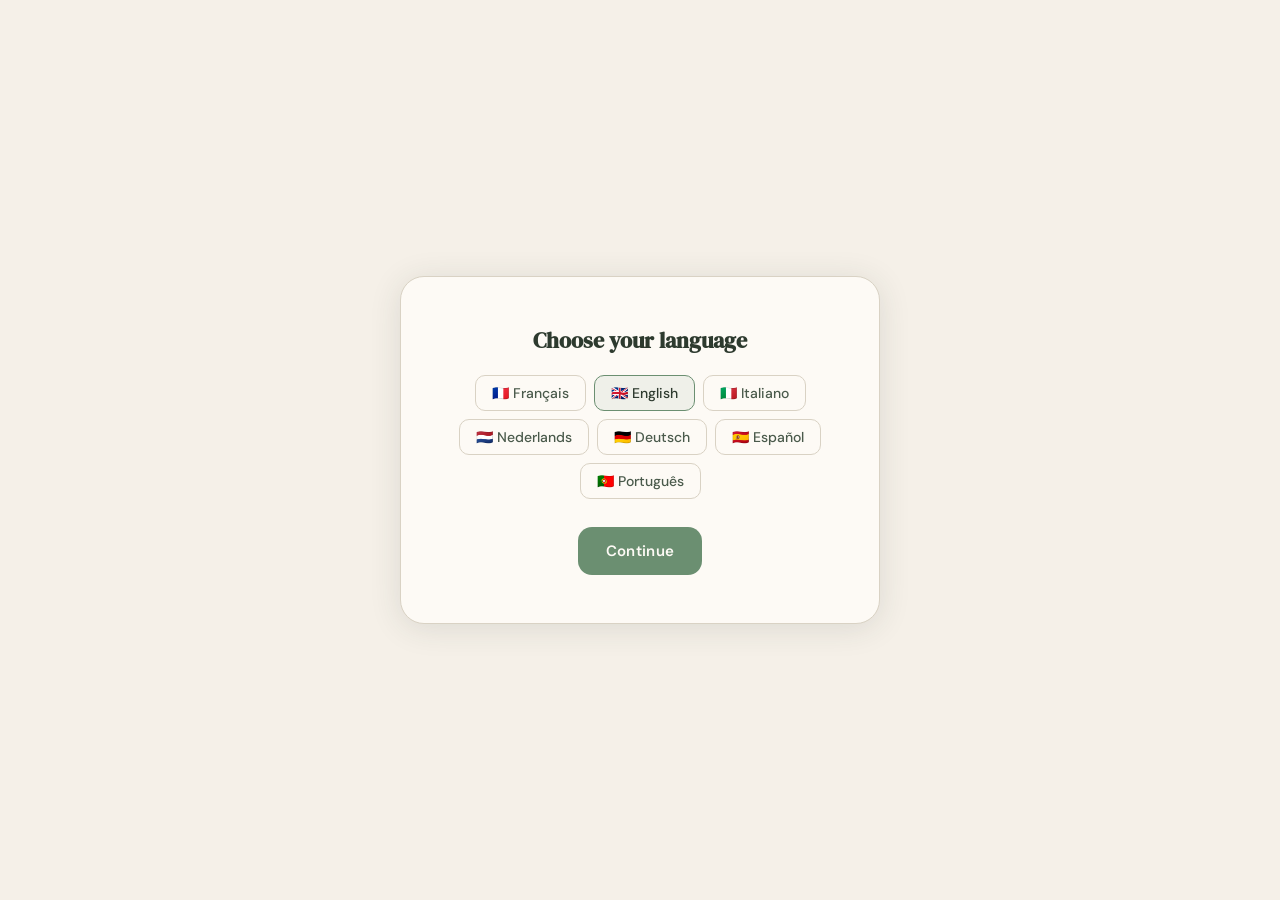
==== commit a715a230: "Add Portuguese to beta feedback app" ====
--- a/index.html
+++ b/index.html
@@ -32,6 +32,7 @@
           <option value="nl">🇳🇱 NL</option>
           <option value="de">🇩🇪 DE</option>
           <option value="es">🇪🇸 ES</option>
+          <option value="pt">🇵🇹 PT</option>
         </select>
       </div>
     </div>
@@ -68,6 +69,8 @@
       <div class="field-hint" id="bug-report-status"></div>
     </div>
   </div>
+
+  <div class="participant-message-shell hidden" id="participant-message-shell"></div>
 
   <div class="debug-menu" id="debug-menu">
     <div class="debug-menu-panel hidden" id="debug-menu-panel">
@@ -183,6 +186,17 @@
     reportBugSending: "Envoi en cours...",
     reportBugError: "Impossible d'envoyer le bug.",
     reportBugThanks: "Bug signalé. Merci.",
+    reportBugRetry: "Réessayer",
+    participantMessageTitle: "Message de Serenzer",
+    participantMessageDismiss: "J'ai lu",
+    chatOpen: "Messages",
+    chatTitle: "Chat Serenzer",
+    chatEmpty: "Aucun message pour l'instant. Écris-nous si tu as besoin d'aide ou si tu veux préciser un bug.",
+    chatPlaceholder: "Écris un message...",
+    chatSend: "Envoyer",
+    chatSending: "Envoi...",
+    chatSent: "Message envoyé.",
+    chatError: "Impossible d'envoyer le message.",
     startBtn:        "J'ai compris, commencer !",
     langSelectTitle:  "Choisissez votre langue",
     langSelectHint:   "Vous pouvez toujours changer la langue en haut à droite.",
@@ -360,10 +374,12 @@
     finalThoughtsPlaceholder: "Parle-nous de ce qui t'a marqué, de ce qui t'a frustré, de ce qui t'a surpris, de ce que tu changerais, et de ce que tu aimerais voir dans Serenzer à l'avenir...",
     finalThoughtsSubmit: "Envoyer mes dernières pensées",
     finalThoughtsRequired: "* Écris au moins quelques lignes pour terminer",
+    finalThoughtsPricingLabel: "Si Serenzer proposait un abonnement, combien serais-tu prêt(e) à payer par mois ? Et pour quelles fonctionnalités ?",
+    finalThoughtsPricingPlaceholder: "Ex. 5-10 € par mois pour le coach IA et les rituels, mais pas au-delà de 15 €...",
     closingTitle: "Merci pour ton temps",
     closingBody: "Ton feedback a bien été enregistré. Merci d'avoir pris le temps d'explorer Serenzer avec attention et honnêteté. Tes réponses vont directement nous aider à améliorer l'expérience avant le lancement.",
     closingRewardTitle: "Ton avantage beta",
-    closingRewardBody: "Conserve précieusement ton code d'invitation. Lors de la sortie officielle de Serenzer, ce même code te donnera droit à 6 mois de Premium offerts.",
+    closingRewardBody: "Conserve précieusement ton code d'invitation. Lors de la sortie officielle de Serenzer, ce même code te donnera droit à 3 mois de Premium offerts.",
     closingCodeLabel: "Ton code d'invitation",
     closingFinish: "Terminer le feedback",
 
@@ -433,6 +449,17 @@
     reportBugSending: "Sending...",
     reportBugError: "Could not send bug report.",
     reportBugThanks: "Bug report sent. Thank you.",
+    reportBugRetry: "Try again",
+    participantMessageTitle: "Message from Serenzer",
+    participantMessageDismiss: "Got it",
+    chatOpen: "Messages",
+    chatTitle: "Serenzer chat",
+    chatEmpty: "No messages yet. Write to us if you need help or want to clarify a bug.",
+    chatPlaceholder: "Write a message...",
+    chatSend: "Send",
+    chatSending: "Sending...",
+    chatSent: "Message sent.",
+    chatError: "Could not send message.",
     startBtn:        "Got it, let's start!",
     langSelectTitle:  "Choose your language",
     langSelectHint:   "You can always change the language in the top right.",
@@ -610,10 +637,12 @@
     finalThoughtsPlaceholder: "Tell us what stood out, what frustrated you, what surprised you, what you would change, and what you would love to see next in Serenzer...",
     finalThoughtsSubmit: "Send my final thoughts",
     finalThoughtsRequired: "* Write at least a few lines to finish",
+    finalThoughtsPricingLabel: "If Serenzer offered a subscription, how much would you be willing to pay per month? And for which features?",
+    finalThoughtsPricingPlaceholder: "E.g. £5-10/month for the AI coach and rituals, but I wouldn't go beyond £15...",
     closingTitle: "Thank you for your time",
     closingBody: "Your feedback has been successfully saved. Thank you for exploring Serenzer so carefully and honestly. Your answers will directly help us improve the experience before launch.",
     closingRewardTitle: "Your beta perk",
-    closingRewardBody: "Keep your invitation code safe. When Serenzer officially launches, that same code will unlock 6 months of Premium for free.",
+    closingRewardBody: "Keep your invitation code safe. When Serenzer officially launches, that same code will unlock 3 months of Premium for free.",
     closingCodeLabel: "Your invitation code",
     closingFinish: "Finish feedback",
 
@@ -683,6 +712,17 @@
     reportBugSending: "Invio in corso...",
     reportBugError: "Impossibile inviare il bug.",
     reportBugThanks: "Bug inviato. Grazie.",
+    reportBugRetry: "Riprova",
+    participantMessageTitle: "Messaggio da Serenzer",
+    participantMessageDismiss: "Ho capito",
+    chatOpen: "Messaggi",
+    chatTitle: "Chat Serenzer",
+    chatEmpty: "Nessun messaggio per ora. Scrivici se hai bisogno di aiuto o vuoi chiarire un bug.",
+    chatPlaceholder: "Scrivi un messaggio...",
+    chatSend: "Invia",
+    chatSending: "Invio in corso...",
+    chatSent: "Messaggio inviato.",
+    chatError: "Impossibile inviare il messaggio.",
     startBtn:        "Ho capito, iniziamo!",
     langSelectTitle:  "Scegli la tua lingua",
     langSelectHint:   "Puoi sempre cambiare la lingua in alto a destra.",
@@ -860,10 +900,12 @@
     finalThoughtsPlaceholder: "Raccontaci cosa ti ha colpito, cosa ti ha frustrato, cosa ti ha sorpreso, cosa cambieresti e cosa ti piacerebbe vedere in Serenzer in futuro...",
     finalThoughtsSubmit: "Invia i miei ultimi pensieri",
     finalThoughtsRequired: "* Scrivi almeno qualche riga per terminare",
+    finalThoughtsPricingLabel: "Se Serenzer offrisse un abbonamento, quanto saresti disposto/a a pagare al mese? E per quali funzionalità?",
+    finalThoughtsPricingPlaceholder: "Es. 5-10 € al mese per il coach IA e i rituali, ma non andrei oltre i 15 €...",
     closingTitle: "Grazie per il tuo tempo",
     closingBody: "Il tuo feedback è stato registrato correttamente. Grazie per aver esplorato Serenzer con attenzione e sincerità. Le tue risposte ci aiuteranno direttamente a migliorare l'esperienza prima del lancio.",
     closingRewardTitle: "Il tuo vantaggio beta",
-    closingRewardBody: "Conserva il tuo codice d'invito. Quando Serenzer verrà lanciato ufficialmente, lo stesso codice ti darà diritto a 6 mesi di Premium gratuiti.",
+    closingRewardBody: "Conserva il tuo codice d'invito. Quando Serenzer verrà lanciato ufficialmente, lo stesso codice ti darà diritto a 3 mesi di Premium gratuiti.",
     closingCodeLabel: "Il tuo codice d'invito",
     closingFinish: "Termina il feedback",
 
@@ -933,6 +975,17 @@
     reportBugSending: "Bezig met verzenden...",
     reportBugError: "Kon het bugrapport niet versturen.",
     reportBugThanks: "Bug gemeld. Dank je.",
+    reportBugRetry: "Opnieuw proberen",
+    participantMessageTitle: "Bericht van Serenzer",
+    participantMessageDismiss: "Begrepen",
+    chatOpen: "Berichten",
+    chatTitle: "Serenzer chat",
+    chatEmpty: "Nog geen berichten. Schrijf ons als je hulp nodig hebt of een bug wilt verduidelijken.",
+    chatPlaceholder: "Schrijf een bericht...",
+    chatSend: "Versturen",
+    chatSending: "Bezig met verzenden...",
+    chatSent: "Bericht verzonden.",
+    chatError: "Kon bericht niet verzenden.",
     startBtn:        "Begrepen, laten we beginnen!",
     langSelectTitle:  "Kies je taal",
     langSelectHint:   "Je kunt de taal altijd rechtsboven wijzigen.",
@@ -1110,10 +1163,12 @@
     finalThoughtsPlaceholder: "Vertel ons wat opviel, wat frustrerend was, wat je verraste, wat je zou veranderen en wat je later nog graag in Serenzer zou zien...",
     finalThoughtsSubmit: "Stuur mijn laatste gedachten",
     finalThoughtsRequired: "* Schrijf minstens een paar regels om af te ronden",
+    finalThoughtsPricingLabel: "Als Serenzer een abonnement zou aanbieden, hoeveel zou je per maand willen betalen? En voor welke functies?",
+    finalThoughtsPricingPlaceholder: "Bijv. €5-10 per maand voor de AI-coach en rituelen, maar meer dan €15 zou ik niet betalen...",
     closingTitle: "Bedankt voor je tijd",
     closingBody: "Je feedback is goed opgeslagen. Bedankt dat je Serenzer zo aandachtig en eerlijk hebt verkend. Je antwoorden zullen ons rechtstreeks helpen om de ervaring vóór de lancering te verbeteren.",
     closingRewardTitle: "Jouw beta-voordeel",
-    closingRewardBody: "Bewaar je uitnodigingscode goed. Zodra Serenzer officieel wordt gelanceerd, geeft diezelfde code je recht op 6 maanden gratis Premium.",
+    closingRewardBody: "Bewaar je uitnodigingscode goed. Zodra Serenzer officieel wordt gelanceerd, geeft diezelfde code je recht op 3 maanden gratis Premium.",
     closingCodeLabel: "Jouw uitnodigingscode",
     closingFinish: "Feedback afronden",
 
@@ -1183,6 +1238,17 @@
     reportBugSending: "Wird gesendet...",
     reportBugError: "Bug konnte nicht gesendet werden.",
     reportBugThanks: "Bug gemeldet. Danke.",
+    reportBugRetry: "Erneut versuchen",
+    participantMessageTitle: "Nachricht von Serenzer",
+    participantMessageDismiss: "Verstanden",
+    chatOpen: "Nachrichten",
+    chatTitle: "Serenzer Chat",
+    chatEmpty: "Noch keine Nachrichten. Schreib uns, wenn du Hilfe brauchst oder einen Bug genauer erklären möchtest.",
+    chatPlaceholder: "Nachricht schreiben...",
+    chatSend: "Senden",
+    chatSending: "Wird gesendet...",
+    chatSent: "Nachricht gesendet.",
+    chatError: "Nachricht konnte nicht gesendet werden.",
     startBtn:        "Verstanden, los geht's!",
     langSelectTitle:  "Wähle deine Sprache",
     langSelectHint:   "Du kannst die Sprache jederzeit oben rechts ändern.",
@@ -1360,10 +1426,12 @@
     finalThoughtsPlaceholder: "Erzähl uns, was dich beeindruckt hat, was dich frustriert hat, was dich überrascht hat, was du ändern würdest und was du dir als Nächstes in Serenzer wünschen würdest...",
     finalThoughtsSubmit: "Meine letzten Gedanken senden",
     finalThoughtsRequired: "* Schreibe mindestens ein paar Zeilen, um abzuschließen",
+    finalThoughtsPricingLabel: "Wenn Serenzer ein Abonnement anbieten würde, wie viel wärst du bereit, pro Monat zu zahlen? Und für welche Funktionen?",
+    finalThoughtsPricingPlaceholder: "z.B. 5-10 € pro Monat für den KI-Coach und die Rituale, aber mehr als 15 € würde ich nicht zahlen...",
     closingTitle: "Danke für deine Zeit",
     closingBody: "Dein Feedback wurde erfolgreich gespeichert. Danke, dass du Serenzer so aufmerksam und ehrlich erkundet hast. Deine Antworten helfen uns direkt dabei, die Erfahrung vor dem Launch zu verbessern.",
     closingRewardTitle: "Dein Beta-Vorteil",
-    closingRewardBody: "Bewahre deinen Einladungscode gut auf. Sobald Serenzer offiziell startet, schaltet derselbe Code 6 Monate Premium kostenlos frei.",
+    closingRewardBody: "Bewahre deinen Einladungscode gut auf. Sobald Serenzer offiziell startet, schaltet derselbe Code 3 Monate Premium kostenlos frei.",
     closingCodeLabel: "Dein Einladungscode",
     closingFinish: "Feedback abschließen",
 
@@ -1433,6 +1501,17 @@
     reportBugSending: "Enviando...",
     reportBugError: "No se pudo enviar el bug.",
     reportBugThanks: "Bug enviado. Gracias.",
+    reportBugRetry: "Reintentar",
+    participantMessageTitle: "Mensaje de Serenzer",
+    participantMessageDismiss: "Entendido",
+    chatOpen: "Mensajes",
+    chatTitle: "Chat Serenzer",
+    chatEmpty: "Todavía no hay mensajes. Escríbenos si necesitas ayuda o quieres aclarar un bug.",
+    chatPlaceholder: "Escribe un mensaje...",
+    chatSend: "Enviar",
+    chatSending: "Enviando...",
+    chatSent: "Mensaje enviado.",
+    chatError: "No se pudo enviar el mensaje.",
     startBtn:        "Entendido, empezamos!",
     langSelectTitle:  "Elige tu idioma",
     langSelectHint:   "Siempre puedes cambiar el idioma en la parte superior derecha.",
@@ -1610,10 +1689,12 @@
     finalThoughtsPlaceholder: "Cuéntanos qué te llamó la atención, qué te frustró, qué te sorprendió, qué cambiarías y qué te gustaría ver después en Serenzer...",
     finalThoughtsSubmit: "Enviar mis reflexiones finales",
     finalThoughtsRequired: "* Escribe al menos unas líneas para terminar",
+    finalThoughtsPricingLabel: "Si Serenzer ofreciera una suscripción, ¿cuánto estarías dispuesto/a a pagar al mes? ¿Y por qué funcionalidades?",
+    finalThoughtsPricingPlaceholder: "Por ej. 5-10 € al mes por el coach IA y los rituales, pero no pagaría más de 15 €...",
     closingTitle: "Gracias por tu tiempo",
     closingBody: "Tu feedback se ha guardado correctamente. Gracias por explorar Serenzer con tanta atención y honestidad. Tus respuestas nos ayudarán directamente a mejorar la experiencia antes del lanzamiento.",
     closingRewardTitle: "Tu ventaja beta",
-    closingRewardBody: "Guarda bien tu código de invitación. Cuando Serenzer se lance oficialmente, ese mismo código te dará derecho a 6 meses de Premium gratis.",
+    closingRewardBody: "Guarda bien tu código de invitación. Cuando Serenzer se lance oficialmente, ese mismo código te dará derecho a 3 meses de Premium gratis.",
     closingCodeLabel: "Tu código de invitación",
     closingFinish: "Terminar feedback",
 
@@ -1628,6 +1709,269 @@
       tableauFinal:  { label: "Panel pt. 2",      task: "Vuelve al panel después de haber usado las demás herramientas de Serenzer. Observa qué ha cambiado, lo rica que se siente ahora la información mostrada y si la página te parece más útil y viva." },
       finalThoughts: { label: "Reflexiones finales", task: "Tómate un momento para compartir tu impresión general. Aquí puedes decirnos qué conservarías, qué cambiarías y qué te gustaría ver después." },
       closing:       { label: "Fin", task: "Lee la información final de cierre y confirma el final de tu feedback." },
+    },
+  },
+
+  pt: {
+    betaFeedback: "Beta Feedback",
+    completed:    n => `${n}/${TOTAL_TABS} concluídos`,
+    autosave:     "Guardado automático",
+    inviteTitle:  "Código de convite",
+    inviteSubtitle:"Insere o teu código de convite para aceder ao formulário de feedback da Serenzer.",
+    inviteLabel:  "Código de convite",
+    invitePlaceholder: "Ex. BETA-001",
+    inviteButton: "Entrar",
+    inviteHint:   "O teu código foi enviado no convite para a beta.",
+    inviteErrorRequired: "Insere um código de convite para continuar.",
+    inviteErrorInvalid: "Este código não é válido.",
+    inviteValidating: "A verificar código...",
+    inviteLastNameLabel: "Apelido",
+    inviteLastNamePlaceholder: "O apelido usado na primeira vez",
+    inviteNeedLastName: "Este código já foi usado. Confirma o apelido associado para reabrir o mesmo formulário.",
+    inviteLocked: "Acesso bloqueado até o código ser validado",
+    onboardingInviteLabel: "Código de convite validado",
+
+    tabTutorial:   "Tutorial",
+    tabOnboarding: "Onboarding",
+
+    welcomeTitle:    "Bem-vindo, Beta Tester!",
+    welcomeSubtitle: "Bem-vindo, e obrigado por estares aqui.",
+    welcomeBody:     "Fazes parte do primeiro grupo a experimentar a Serenzer antes do lançamento oficial. Esta experiência foi pensada para te guiar pela app passo a passo, por isso leva o teu tempo, explora livremente e partilha a tua opinião com total honestidade ao longo do percurso.",
+    contextBody:     "A Serenzer nasceu como um projeto de família, a partir de uma ideia simples: criar uma ferramenta que ajude realmente a organizar a vida, pensar com mais clareza e sentir-se um pouco mais sereno no dia a dia. O que começou em torno das nossas próprias necessidades, hoje abrimos a ti. O teu olhar é muito importante para nós, e o teu feedback vai influenciar diretamente aquilo em que a Serenzer se tornará.",
+    howItWorks:      "Como funciona?",
+    step1Title: "Lê cada secção com atenção",
+    step1Desc:  "Cada separador corresponde a uma ferramenta da Serenzer. Lê a missão antes de testar.",
+    step2Title: "Testa na app Serenzer",
+    step2Desc:  "Abre a Serenzer, faz a tarefa descrita e volta aqui para responder.",
+    step3Title: "Sê honesto/a e espontâneo/a",
+    step3Desc:  "Não há respostas certas ou erradas. O que importa é a TUA experiência.",
+    step4Title: "Completa cada ferramenta",
+    step4Desc:  "Cada separador tem de ser enviado para que o teu progresso fique registado.",
+    step5Title: "Podes voltar mais tarde",
+    step5Desc:  "O teu progresso é guardado automaticamente. Retoma quando quiseres!",
+    durationLabel: "Duração estimada:",
+    durationText:  "30-60 minutos no total, dependendo do tempo que passares na app.",
+    autosaveLabel: "Guardado automático:",
+    autosaveText:  "As tuas respostas são guardadas automaticamente enquanto avanças. Podes fechar e voltar mais tarde.",
+    sessionEndsOnLabel: "A sessão termina em:",
+    emailUs: "Envia-nos um email",
+    reportBug: "Reportar um bug",
+    reportBugTitle: "Reportar um bug",
+    reportBugBody: "Descreve rapidamente o que não está a funcionar. Vamos registar automaticamente quem és, quando aconteceu e em que página estavas.",
+    reportBugPlaceholder: "O que aconteceu? O que estavas à espera?",
+    reportBugSubmit: "Enviar bug",
+    reportBugCancel: "Cancelar",
+    reportBugSending: "A enviar...",
+    reportBugError: "Não foi possível enviar o bug.",
+    reportBugThanks: "Bug enviado. Obrigado.",
+    reportBugRetry: "Tentar novamente",
+    participantMessageTitle: "Mensagem da Serenzer",
+    participantMessageDismiss: "Percebi",
+    chatOpen: "Mensagens",
+    chatTitle: "Chat Serenzer",
+    chatEmpty: "Ainda não há mensagens. Escreve-nos se precisares de ajuda ou quiseres esclarecer um bug.",
+    chatPlaceholder: "Escreve uma mensagem...",
+    chatSend: "Enviar",
+    chatSending: "A enviar...",
+    chatSent: "Mensagem enviada.",
+    chatError: "Não foi possível enviar a mensagem.",
+    startBtn:        "Percebi, vamos começar!",
+    langSelectTitle:  "Escolhe o teu idioma",
+    langSelectHint:   "Podes sempre mudar de idioma no canto superior direito.",
+    sessionEndsIn:      "A sessão termina em",
+    sessionEnded:       "Sessão terminada",
+    cdDays: "d", cdHours: "h", cdMinutes: "min", cdSeconds: "s",
+    langSplashContinue: "Continuar",
+
+    onboardingTitle:    "Apresenta-te!",
+    onboardingSubtitle: "Gostávamos de te conhecer melhor antes de começar. É rápido, prometemos!",
+    labelFirstName:        "Nome *",
+    labelLastName:         "Apelido *",
+    labelEmail:            "Email *",
+    labelInvitation:       "Número do convite *",
+    placeholderFirstName:  "João",
+    placeholderLastName:   "Silva",
+    placeholderEmail:      "joao@exemplo.pt",
+    placeholderInvitation: "ex: INV-00123",
+    techProfileTitle: "O teu perfil tecnológico",
+    techLevelLabel:   "Nível de conforto com tecnologia *",
+    techBeginner:     "Iniciante",
+    techIntermediate: "Intermédio",
+    techAdvanced:     "Avançado",
+    devicesLabel:     "Dispositivo(s) em que vais testar *",
+    deviceIphone:     "iPhone",
+    deviceAndroid:    "Android",
+    deviceWeb:        "Web",
+    timeLabel:        "Tempo disponível por semana *",
+    timeLt1h:         "< 1h por semana",
+    time1to3h:        "1-3h por semana",
+    time3hplus:       "3h+ por semana",
+    hopesLabel:       "O que esperas retirar desta experiência de teste?",
+    hopesPlaceholder: "Conta-nos o que te atrai na Serenzer, o que queres explorar...",
+    demographicsTitle:    "O teu perfil demográfico",
+    ageRangeLabel:        "Faixa etária *",
+    age18to24:            "18-24 anos",
+    age25to34:            "25-34 anos",
+    age35to44:            "35-44 anos",
+    age45to54:            "45-54 anos",
+    age55to64:            "55-64 anos",
+    age65plus:            "65+ anos",
+    genderLabel:          "Género *",
+    genderMan:            "Homem",
+    genderWoman:          "Mulher",
+    genderOther:          "Outro",
+    genderPreferNot:      "Prefiro não dizer",
+    workSituationLabel:   "Situação profissional *",
+    workStudent:          "Estudante",
+    workFullTime:         "Trabalho a tempo inteiro",
+    workPartTime:         "Trabalho a tempo parcial",
+    workSelfEmployed:     "Trabalhador/a independente",
+    workRetired:          "Reformado/a",
+    workNotWorking:       "Atualmente não trabalho",
+    livingSituationLabel: "Situação de vida *",
+    livingAlone:          "Vivo sozinho/a",
+    livingPartner:        "Vivo em casal",
+    livingFamily:         "Vivo com a minha família",
+    livingShared:         "Vivo em casa partilhada",
+    familySituationLabel: "Situação familiar *",
+    familyNoChildren:     "Sem filhos",
+    familyYoungChildren:  "Pai/mãe de crianças pequenas",
+    familyTeenChildren:   "Pai/mãe de adolescentes ou filhos adultos",
+    familyCaregiver:      "Cuido regularmente de alguém próximo",
+    onboardingSubmit: "Guardar e aceder às ferramentas",
+    requiredFields:   "* Preenche todos os campos obrigatórios para continuar",
+
+    missionLabel:       "A tua missão:",
+    evaluationTitle:    "A tua avaliação",
+    evaluationSubtitle: "Depois de testar, responde às perguntas abaixo.",
+    yesOption:           "Sim",
+    noOption:            "Não",
+    intuitiveLabel:     "Intuitividade - Foi fácil começar?",
+    usefulLabel:        "Utilidade - Usarias isto no dia a dia?",
+    experienceQuestion: "O que sentiste ao usar esta ferramenta?",
+    expPerfect:         "Tudo funcionou perfeitamente",
+    expBug:             "Encontrei um bug",
+    expConfused:        "Fiquei confuso/a",
+    expLoved:           "Adorei uma funcionalidade",
+    descriptionLabel:   "Descreve a tua experiência em poucas palavras",
+    descriptionPlaceholder: "Achei intuitivo / Não percebi como...",
+    suggestionsLabel:   "Tens sugestões ou ideias de melhoria?",
+    suggestionsPlaceholder: "Seria ótimo se... / Gostava de ter podido...",
+    toolSubmit:         label => `Enviar feedback para ${label}`,
+    ratingRequired:     "* Dá pelo menos uma avaliação para continuar",
+    dashboardIntroRequired: "* Responde às perguntas obrigatórias para continuar",
+    dashboardIntroQ1:   "A data e a hora aparecem corretamente?",
+    dashboardIntroQ2:   "A frase de boas-vindas corresponde à hora do dia?",
+    dashboardIntroQ3:   "Os detalhes desta página fazem sentido para ti?",
+    dashboardIntroQ4:   "O botão \"Iniciar uma conversa\" funciona bem?",
+    coachKicker:         "FORMULÁRIO COACH",
+    coachDuration:       "~20 min",
+    coachActionsTitle:   "Ações a realizar",
+    coachAction1:        "Inicia uma conversa de texto com The AI",
+    coachAction2:        "Fala sobre um tema pessoal real",
+    coachAction3:        "Completa uma sessão de pelo menos 10 minutos",
+    coachObservationsTitle: "Observações",
+    coachColObservation: "Observação",
+    coachColResponse:    "Sim / Não",
+    coachColRating:      "Nota",
+    coachColComment:     "Comentário",
+    coachPlaceholder:    "...",
+    coachRequired:       "* Completa pelo menos as ações e as respostas de observação para continuar",
+    coachObs1:         "The AI compreende bem o que digo",
+    coachObs2:         "As respostas são relevantes",
+    coachObs3:         "O tom é adequado e simpático",
+    coachObs4:         "A conversa parece natural",
+    coachObs5:         "Sinto-me à vontade para me abrir",
+    ritualDoneOption:  "Feito",
+    ritualRequired:    "* Completa pelo menos as duas secções de Rituais e a avaliação para continuar",
+    ritualNewTitle:    "Ações a realizar - Novo ritual",
+    ritualNewAction:   "Cria um novo ritual.",
+    ritualNewWorks:    "O formulário \"Novo ritual\" funciona?",
+    ritualNewSense:    "O formulário \"Novo ritual\" parece-te claro?",
+    ritualNewCalendar: "O novo ritual é adicionado ao teu calendário?",
+    ritualNewMine:     "O novo ritual é adicionado a \"Os meus rituais\"?",
+    ritualAiTitle:     "Ações a realizar - Sugestões de IA",
+    ritualAiOpen:      "Clica em \"Sugestões IA\".",
+    ritualAiLoad:      "As sugestões carregam?",
+    ritualAiSense:     "As sugestões parecem-te relevantes?",
+    ritualAiAccept:    "Aceita uma das sugestões.",
+    ritualAiCalendar:  "O novo ritual é adicionado ao teu calendário?",
+    ritualAiMine:      "O novo ritual é adicionado a \"Os meus rituais\"?",
+    calendarRequired:  "* Completa pelo menos as duas secções de Calendário e a avaliação para continuar",
+    calendarGoogleTitle: "Ligação ao Google",
+    calendarGoogleAdd: "Adiciona o teu Google Calendar.",
+    calendarGoogleShow: "Os teus eventos aparecem no calendário da Serenzer?",
+    calendarSerenzerTitle: "Calendário Serenzer",
+    calendarSerenzerClick: "Clica numa data do calendário.",
+    calendarSerenzerCreate: "Cria um novo evento.",
+    calendarSerenzerShow: "O evento aparece no calendário da Serenzer?",
+    calendarGoogleSync: "O evento aparece no teu Google Calendar?",
+    challengesRequired: "* Completa pelo menos a secção Desafios e a avaliação para continuar",
+    challengesTitle: "Ações a completar - Desafios",
+    challengesOpen: "Abre a página Desafios.",
+    challengesJoin: "Participa num desafio ou consulta um em detalhe.",
+    challengesRelevant: "Os desafios disponíveis parecem-te relevantes?",
+    challengesClear: "É claro como participar num desafio?",
+    challengesProgress: "O sistema de progresso / recompensa parece-te coerente?",
+    organisationRequired: "* Completa as secções de Projeto e a avaliação para continuar",
+    organisationProjectTitle: "Ações a completar - Novo projeto",
+    organisationProjectCreate: "Cria um novo projeto.",
+    organisationProjectChoose: "Escolhe \"Organizar a minha semana\" e dá um nome ao teu projeto.",
+    organisationProjectWeek: "Seleciona uma semana.",
+    organisationProjectAsk: "Faz uma pergunta sobre essa semana.",
+    organisationProjectCalendar: "A IA menciona os eventos do teu calendário ligado?",
+    organisationUseTitle: "Usa o teu projeto",
+    organisationUseTell: "Diz à IA como gostarias que fosse a tua semana.",
+    organisationUseContext: "Ela compreende o que pedes e usa o contexto para te ajudar?",
+    organisationUseBuild: "Constrói a tua semana com a IA.",
+    organisationFinaliseTitle: "Finaliza o teu projeto",
+    organisationFinaliseWrap: "Pede à IA para concluir o projeto.",
+    organisationFinaliseWorks: "Funciona?",
+    organisationFinaliseClick: "Clica em « Finalizar ».",
+    organisationFinaliseReport: "Gera um relatório completo da vossa conversa?",
+    organisationFinaliseSense: "Faz sentido?",
+    organisationFinaliseCalendar: "Adiciona os teus novos planos ao calendário?",
+    genericToolSense: "Esta ferramenta faz sentido para ti?",
+    progressionRequired: "* Completa pelo menos a secção Progresso e a avaliação para continuar",
+    progressionTitle: "Ações a completar - Progresso",
+    progressionOpen: "Abre a página Progresso.",
+    progressionLoad: "As estatísticas e os visuais carregam corretamente?",
+    progressionCoherent: "As estatísticas parecem-te coerentes com o que já fizeste na app?",
+    progressionSense: "Os badges, gráficos ou indicadores parecem-te claros?",
+    progressionMotivate: "Esta página dá-te vontade de continuar a usar a Serenzer?",
+    dashboardFinalRequired: "* Completa pelo menos a secção Painel pt. 2 e a avaliação para continuar",
+    dashboardFinalTitle: "Observações - Painel final",
+    dashboardFinalReturn: "Volta ao painel depois de explorares a app.",
+    dashboardFinalPersonal: "Os teus dados pessoais aparecem agora corretamente no painel?",
+    dashboardFinalUseful: "O painel parece-te mais rico e mais útil do que no início?",
+    dashboardFinalSense: "A informação apresentada é fácil de compreender?",
+    dashboardFinalReflect: "O painel reflete de forma convincente a tua atividade na app?",
+    finalThoughtsTitle: "Reflexões finais",
+    finalThoughtsSubtitle: "Antes de terminares, conta-nos livremente o que retiras desta primeira experiência com a Serenzer.",
+    finalThoughtsPrompt: "Se tivesses de escrever uma pequena nota à equipa de produto, o que dirias?",
+    finalThoughtsPlaceholder: "Conta-nos o que te marcou, o que te frustrou, o que te surpreendeu, o que mudarias e o que gostarias de ver a seguir na Serenzer...",
+    finalThoughtsSubmit: "Enviar as minhas reflexões finais",
+    finalThoughtsRequired: "* Escreve pelo menos algumas linhas para terminar",
+    finalThoughtsPricingLabel: "Se a Serenzer tivesse uma subscrição, quanto estarias disposto/a a pagar por mês? E por que funcionalidades?",
+    finalThoughtsPricingPlaceholder: "Ex. 5-10 € por mês pelo coach IA e os rituais, mas não pagaria mais de 15 €...",
+    closingTitle: "Obrigado pelo teu tempo",
+    closingBody: "O teu feedback foi guardado com sucesso. Obrigado por explorares a Serenzer com tanta atenção e honestidade. As tuas respostas vão ajudar-nos diretamente a melhorar a experiência antes do lançamento.",
+    closingRewardTitle: "A tua vantagem beta",
+    closingRewardBody: "Guarda bem o teu código de convite. Quando a Serenzer for lançada oficialmente, esse mesmo código vai dar-te direito a 3 meses de Premium grátis.",
+    closingCodeLabel: "O teu código de convite",
+    closingFinish: "Terminar feedback",
+
+    tools: {
+      tableauIntro:  { label: "Painel pt. 1",      task: "Bem-vindo ao teu painel. Como esta é a tua primeira vez na app, ele ainda não deverá mostrar os teus dados personalizados. À medida que fores descobrindo a Serenzer, novas informações vão sendo adicionadas. O último formulário vai perguntar-te se os teus dados pessoais aparecem corretamente no painel. Por agora, responde a estas perguntas gerais, explora a app e aproveita a tua primeira experiência com a Serenzer." },
+      coach:         { label: "O Meu Coach",       task: "Interage com o teu coach de IA. Faz-lhe uma pergunta sobre o teu bem-estar ou o teu dia e observa a resposta e as sugestões." },
+      rituels:       { label: "Rituais",           task: "Cria ou explora um ritual na Serenzer. Configura os ajustes e ativa-o para veres como se encaixa na tua rotina." },
+      challenges:    { label: "Desafios",          task: "Participa num desafio disponível ou consulta-o. Observa o progresso e os passos propostos." },
+      calendrier:    { label: "Calendário",        task: "Consulta o teu calendário Serenzer. Adiciona um evento ou lembrete e verifica se aparece corretamente." },
+      organisation:  { label: "Organização",       task: "Cria um projeto, deixa a IA ajudar-te a estruturar a tua semana e depois completa a avaliação." },
+      progression:   { label: "Progresso",         task: "Consulta a tua página de progresso. Observa as tuas estatísticas, gráficos e badges obtidos." },
+      tableauFinal:  { label: "Painel pt. 2",      task: "Volta ao painel depois de usares as outras ferramentas da Serenzer. Observa o que mudou, como a informação agora parece mais rica e se a página te parece mais útil e viva." },
+      finalThoughts: { label: "Reflexões finais",  task: "Tira um momento para partilhar a tua impressão geral. Aqui podes dizer-nos o que manterias, o que mudarias e o que gostarias de ver a seguir." },
+      closing:       { label: "Fim", task: "Lê a informação final de encerramento e confirma o fim do teu feedback." },
     },
   },
 
@@ -1663,6 +2007,13 @@
   debugUnlockAllTabs: false,
   debugEnabled: false,
   bugModalOpen: false,
+  chatOpen: false,
+  chatThread: [],
+  chatDraft: "",
+  chatLoading: false,
+  chatStatus: "",
+  chatLastSeenAt: "",
+  chatComposing: false,
   lang: "en",
   langSelected: false,
   autosaveStatus: "saved",
@@ -1759,6 +2110,7 @@
 async function submitBugReport(message) {
   const activeTab = getNavTabs().find(tab => tab.id === state.activeTab);
   try {
+    persistNow().catch(() => {});
     const res = await fetch("/api/bug-reports", {
       method: "POST",
       headers: { "Content-Type": "application/json" },
@@ -1773,9 +2125,88 @@
         message,
       }),
     });
-    return { ok: res.ok, data: await res.json().catch(() => ({})) };
+    const data = await res.json().catch(() => ({}));
+    return { ok: res.ok, data };
+  } catch (err) {
+    return { ok: false, data: { error: err?.message || "" } };
+  }
+}
+
+function chatQueryParams() {
+  const invitation = String(state.onboardingData.invitationNumber || "").trim();
+  const params = new URLSearchParams();
+  if (invitation) params.set("invitation", invitation);
+  if (state.submissionId) params.set("submissionId", state.submissionId);
+  return params;
+}
+
+async function fetchChatThread() {
+  if (!state.invitationValidated) {
+    if (state.chatThread.length) {
+      state.chatThread = [];
+      renderAll();
+    }
+    return [];
+  }
+
+  const params = chatQueryParams();
+  state.chatLoading = true;
+  try {
+    const res = await fetch(`/api/messages/thread?${params.toString()}`, { cache: "no-store" });
+    const data = await res.json().catch(() => ({}));
+    const items = res.ok ? (data.items || []) : [];
+    const changed = JSON.stringify(state.chatThread) !== JSON.stringify(items);
+    state.chatThread = items;
+    if (changed && !state.chatComposing) renderAll();
+    return items;
   } catch (_) {
-    return { ok: false, data: {} };
+    return state.chatThread;
+  } finally {
+    state.chatLoading = false;
+  }
+}
+
+async function sendChatMessage() {
+  const message = String(state.chatDraft || "").trim();
+  if (!message) {
+    state.chatStatus = t("chatError");
+    renderAll();
+    return false;
+  }
+
+  state.chatStatus = t("chatSending");
+  renderAll();
+  try {
+    const activeTab = getNavTabs().find(tab => tab.id === state.activeTab);
+    const res = await fetch("/api/messages/send", {
+      method: "POST",
+      headers: { "Content-Type": "application/json" },
+      body: JSON.stringify({
+        invitationNumber: state.onboardingData.invitationNumber,
+        submissionId: state.submissionId,
+        lang: state.lang,
+        activeTab: state.activeTab,
+        activeTabLabel: activeTab?.label || "",
+        onboarding: state.onboardingData,
+        message,
+      }),
+    });
+    const data = await res.json().catch(() => ({}));
+    if (!res.ok) {
+      state.chatStatus = data.error || t("chatError");
+      renderAll();
+      return false;
+    }
+    state.chatDraft = "";
+    state.chatComposing = false;
+    state.chatStatus = t("chatSent");
+    await fetchChatThread();
+    renderAll();
+    return true;
+  } catch (_) {
+    state.chatStatus = t("chatError");
+    renderAll();
+    return false;
   }
 }
 
@@ -1828,6 +2259,32 @@
   `;
 }
 
+function formatMessageDate(value) {
+  if (!value) return "";
+  try {
+    return new Date(value).toLocaleString({
+      fr: "fr-FR",
+      en: "en-GB",
+      it: "it-IT",
+      nl: "nl-NL",
+      de: "de-DE",
+      es: "es-ES",
+      pt: "pt-PT",
+    }[state.lang] || "en-GB");
+  } catch (_) {
+    return String(value);
+  }
+}
+
+function unreadChatCount() {
+  const seen = state.chatLastSeenAt ? new Date(state.chatLastSeenAt).getTime() : 0;
+  return state.chatThread.filter(message => {
+    if ((message.senderRole || "admin") !== "admin") return false;
+    const created = message.createdAt ? new Date(message.createdAt).getTime() : 0;
+    return created > seen;
+  }).length;
+}
+
 function doneBadgeHTML(className = "") {
   return `
     <span class="status-badge status-badge-done ${className}">
@@ -1882,6 +2339,13 @@
   state.debugMenuOpen = false;
   state.debugUnlockAllTabs = false;
   state.bugModalOpen = false;
+  state.chatOpen = false;
+  state.chatThread = [];
+  state.chatDraft = "";
+  state.chatLoading = false;
+  state.chatStatus = "";
+  state.chatLastSeenAt = "";
+  state.chatComposing = false;
   state.lang = "en";
   state.langSelected = false;
   state.autosaveStatus = "saved";
@@ -2271,6 +2735,7 @@
     state.inviteLastNameDraft = "";
     setAutosaveStatus("saving");
     await persistNow();
+    await fetchChatThread();
     renderAll();
   });
 }
@@ -2637,6 +3102,14 @@
         <textarea class="textarea-input" id="inp-finalThoughtsEssay" rows="10"
           placeholder="${t("finalThoughtsPlaceholder")}">${esc(d.finalThoughtsEssay)}</textarea>
       </div>
+    </div>
+
+    <div class="card">
+      <div class="field">
+        <label class="field-label" for="inp-subscriptionThoughts">${t("finalThoughtsPricingLabel")}</label>
+        <textarea class="textarea-input" id="inp-subscriptionThoughts" rows="4"
+          placeholder="${t("finalThoughtsPricingPlaceholder")}">${esc(d.subscriptionThoughts)}</textarea>
+      </div>
 
       <button class="submit-btn" id="tool-submit-btn" ${isValid ? "" : "disabled"}>
         ${t("finalThoughtsSubmit")}
@@ -2992,6 +3465,7 @@
     "progressionSense",
     "dashboardFinalSense",
     "finalThoughtsEssay",
+    "subscriptionThoughts",
   ].forEach(field => {
     const el = document.getElementById(`inp-${field}`);
     if (!el) return;
@@ -3017,7 +3491,7 @@
         : tool.key === "tableauFinal"
           ? ["description", "suggestions", "dashboardFinalSense"]
         : tool.key === "finalThoughts"
-          ? ["finalThoughtsEssay"]
+          ? ["finalThoughtsEssay", "subscriptionThoughts"]
         : ["description", "suggestions"];
 
     fields.forEach(field => {
@@ -3399,6 +3873,7 @@
       }
       state.onboardingData.invitationNumber = data.code || state.onboardingData.invitationNumber || "";
       await persistNow();
+      await fetchChatThread();
       return true;
     } catch (_) {
       return false;
@@ -3443,11 +3918,95 @@
   document.getElementById("debug-menu-panel").classList.toggle("hidden", !state.debugMenuOpen);
   document.getElementById("debug-menu-toggle").setAttribute("aria-expanded", state.debugMenuOpen ? "true" : "false");
   document.getElementById("bug-report-modal").classList.toggle("hidden", !state.bugModalOpen);
+  renderChatWidget();
   document.getElementById("bug-report-title").textContent = t("reportBugTitle");
   document.getElementById("bug-report-body").textContent = t("reportBugBody");
   document.getElementById("bug-report-input").placeholder = t("reportBugPlaceholder");
   document.getElementById("bug-report-cancel-btn").textContent = t("reportBugCancel");
   document.getElementById("bug-report-submit-btn").textContent = t("reportBugSubmit");
+}
+
+function renderChatWidget() {
+  const shell = document.getElementById("participant-message-shell");
+  if (!state.invitationValidated) {
+    shell.classList.add("hidden");
+    shell.innerHTML = "";
+    return;
+  }
+  shell.classList.remove("hidden");
+  const unread = unreadChatCount();
+  shell.innerHTML = `
+    <div class="participant-chat-launcher-wrap">
+      ${state.chatOpen ? "" : `
+        <button class="participant-chat-launcher" id="participant-chat-launcher" type="button" aria-label="${esc(t("chatOpen"))}">
+          <span>${esc(t("chatOpen"))}</span>
+          ${unread ? `<span class="participant-chat-badge">${esc(String(unread))}</span>` : ""}
+        </button>
+      `}
+      <div class="participant-chat-card ${state.chatOpen ? "" : "hidden"}">
+        <div class="participant-chat-topline">
+          <div>
+            <h3 class="participant-message-title">${esc(t("chatTitle"))}</h3>
+            <div class="participant-message-meta">${esc(t("participantMessageTitle"))}</div>
+          </div>
+          <button class="participant-message-close" id="participant-chat-close" type="button" aria-label="${esc(t("participantMessageDismiss"))}">×</button>
+        </div>
+        <div class="participant-chat-thread" id="participant-chat-thread">
+          ${state.chatThread.length ? state.chatThread.map(message => `
+            <div class="participant-chat-row ${(message.senderRole || "admin") === "participant" ? "self" : "admin"}">
+              <div class="participant-chat-bubble ${(message.senderRole || "admin") === "participant" ? "self" : "admin"}">
+                <div class="participant-chat-author">${esc(message.author || ((message.senderRole || "admin") === "participant" ? "You" : "Serenzer"))}</div>
+                <div class="participant-chat-body">${esc(message.message || "")}</div>
+                <div class="participant-chat-time">${esc(formatMessageDate(message.createdAt))}</div>
+              </div>
+            </div>
+          `).join("") : `
+            <div class="participant-chat-empty">${esc(t("chatEmpty"))}</div>
+          `}
+        </div>
+        <div class="participant-chat-compose">
+          <textarea class="participant-chat-input" id="participant-chat-input" rows="3" placeholder="${esc(t("chatPlaceholder"))}">${esc(state.chatDraft)}</textarea>
+          <div class="participant-chat-compose-footer">
+            <div class="participant-chat-status">${esc(state.chatStatus)}</div>
+            <button class="participant-chat-send" id="participant-chat-send" type="button">${esc(t("chatSend"))}</button>
+          </div>
+        </div>
+      </div>
+    </div>
+  `;
+
+  document.getElementById("participant-chat-launcher")?.addEventListener("click", () => {
+    state.chatOpen = true;
+    state.chatStatus = "";
+    state.chatLastSeenAt = nowClientIso();
+    renderAll();
+  });
+  document.getElementById("participant-chat-close")?.addEventListener("click", () => {
+    state.chatOpen = false;
+    state.chatStatus = "";
+    renderAll();
+  });
+  document.getElementById("participant-chat-input")?.addEventListener("input", event => {
+    state.chatDraft = event.currentTarget.value;
+    state.chatComposing = true;
+  });
+  document.getElementById("participant-chat-input")?.addEventListener("focus", () => {
+    state.chatComposing = true;
+  });
+  document.getElementById("participant-chat-input")?.addEventListener("blur", () => {
+    state.chatComposing = false;
+  });
+  document.getElementById("participant-chat-send")?.addEventListener("click", () => {
+    sendChatMessage();
+  });
+  const thread = document.getElementById("participant-chat-thread");
+  if (thread && state.chatOpen) {
+    thread.scrollTop = thread.scrollHeight;
+  }
+}
+
+function nowClientIso() {
+  return new Date().toISOString();
 }
 
 function openBugReportModal() {
@@ -3471,6 +4030,7 @@
   { code: "nl", flag: "🇳🇱", name: "Nederlands" },
   { code: "de", flag: "🇩🇪", name: "Deutsch" },
   { code: "es", flag: "🇪🇸", name: "Español" },
+  { code: "pt", flag: "🇵🇹", name: "Português" },
 ];
 
 function renderSplash() {
@@ -3523,6 +4083,7 @@
     nl: "nl-NL",
     de: "de-DE",
     es: "es-ES",
+    pt: "pt-PT",
   }[state.lang] || "en-GB";
 }
 
@@ -3595,25 +4156,33 @@
     const input = document.getElementById("bug-report-input");
     const status = document.getElementById("bug-report-status");
     const button = document.getElementById("bug-report-submit-btn");
+    const cancelButton = document.getElementById("bug-report-cancel-btn");
     const message = input.value.trim();
     if (!message) {
       status.textContent = t("reportBugPlaceholder");
       return;
     }
     button.disabled = true;
+    cancelButton.disabled = true;
     status.textContent = t("reportBugSending");
     const result = await submitBugReport(message);
     button.disabled = false;
+    cancelButton.disabled = false;
     if (!result.ok) {
-      status.textContent = t("reportBugError");
+      status.textContent = result.data?.error
+        ? `${t("reportBugError")} ${result.data.error}`
+        : t("reportBugError");
+      button.textContent = t("reportBugRetry");
       return;
     }
     status.textContent = t("reportBugThanks");
+    button.textContent = t("reportBugSubmit");
     input.value = "";
     setTimeout(() => {
       closeBugReportModal();
       status.textContent = "";
-    }, 700);
+      button.textContent = t("reportBugSubmit");
+    }, 1500);
   });
 
   document.getElementById("lang-select").addEventListener("change", e => {
@@ -3659,6 +4228,10 @@
   renderAll();
   updateCountdown();
   setInterval(updateCountdown, 1000);
+  setInterval(() => {
+    fetchChatThread();
+  }, 15000);
+  fetchChatThread();
 
   if (!state.langSelected) {
     document.getElementById("lang-splash").classList.remove("hidden");
--- a/styles.css
+++ b/styles.css
@@ -952,6 +952,220 @@
   gap: 10px;
 }
 
+.participant-message-shell {
+  position: fixed;
+  right: 20px;
+  bottom: 20px;
+  z-index: 690;
+  width: min(380px, calc(100vw - 32px));
+}
+
+.participant-chat-launcher-wrap {
+  display: flex;
+  flex-direction: column;
+  align-items: flex-end;
+  gap: 12px;
+}
+
+.participant-chat-launcher {
+  border: 1px solid rgba(143, 168, 155, 0.8);
+  background: linear-gradient(135deg, rgba(143, 168, 155, 0.98), rgba(122, 149, 135, 0.98));
+  color: #fff;
+  border-radius: 999px;
+  padding: 14px 18px;
+  font-family: 'DM Sans', sans-serif;
+  font-size: 14px;
+  font-weight: 700;
+  cursor: pointer;
+  display: inline-flex;
+  align-items: center;
+  gap: 10px;
+  box-shadow: 0 18px 38px rgba(45, 58, 46, 0.18);
+}
+
+.participant-chat-badge {
+  min-width: 24px;
+  height: 24px;
+  border-radius: 999px;
+  background: rgba(255, 255, 255, 0.22);
+  color: #fff;
+  display: inline-flex;
+  align-items: center;
+  justify-content: center;
+  font-size: 12px;
+  font-weight: 800;
+  padding: 0 6px;
+}
+
+.participant-chat-card {
+  width: 100%;
+  background: rgba(255, 251, 245, 0.98);
+  border: 1px solid rgba(189, 170, 143, 0.9);
+  border-radius: 26px;
+  box-shadow: 0 22px 50px rgba(45, 58, 46, 0.18);
+  padding: 18px;
+  backdrop-filter: blur(14px);
+}
+
+.participant-chat-topline {
+  display: flex;
+  align-items: flex-start;
+  justify-content: space-between;
+  gap: 14px;
+  margin-bottom: 14px;
+}
+
+.participant-message-title {
+  margin: 0;
+  font-size: 16px;
+  font-weight: 700;
+  color: var(--olive);
+}
+
+.participant-message-meta {
+  margin: 4px 0 0;
+  font-size: 12px;
+  line-height: 1.5;
+  color: var(--olive-mid);
+}
+
+.participant-message-close {
+  flex: 0 0 auto;
+  border: none;
+  background: transparent;
+  color: var(--olive-mid);
+  cursor: pointer;
+  font-size: 22px;
+  line-height: 1;
+  padding: 0;
+}
+
+.participant-message-body {
+  margin: 0;
+  font-size: 14px;
+  line-height: 1.7;
+  color: var(--olive);
+  white-space: pre-wrap;
+}
+
+.participant-chat-thread {
+  display: grid;
+  gap: 10px;
+  max-height: min(44vh, 420px);
+  overflow-y: auto;
+  padding-right: 4px;
+  margin-bottom: 14px;
+}
+
+.participant-chat-row {
+  display: flex;
+}
+
+.participant-chat-row.admin {
+  justify-content: flex-start;
+}
+
+.participant-chat-row.self {
+  justify-content: flex-end;
+}
+
+.participant-chat-bubble {
+  max-width: 88%;
+  border-radius: 18px;
+  padding: 12px 14px;
+  display: grid;
+  gap: 6px;
+}
+
+.participant-chat-bubble.admin {
+  background: rgba(245, 240, 232, 0.98);
+  border: 1px solid rgba(217, 210, 196, 0.95);
+  color: var(--olive);
+}
+
+.participant-chat-bubble.self {
+  background: linear-gradient(135deg, rgba(143, 168, 155, 0.98), rgba(122, 149, 135, 0.98));
+  color: #fff;
+  box-shadow: 0 12px 26px rgba(122, 149, 135, 0.18);
+}
+
+.participant-chat-author {
+  font-size: 11px;
+  font-weight: 700;
+  letter-spacing: 0.06em;
+  text-transform: uppercase;
+  opacity: 0.76;
+}
+
+.participant-chat-body {
+  font-size: 14px;
+  line-height: 1.65;
+  white-space: pre-wrap;
+  word-break: break-word;
+}
+
+.participant-chat-time {
+  font-size: 11px;
+  opacity: 0.7;
+}
+
+.participant-chat-empty {
+  border: 1px dashed rgba(189, 170, 143, 0.9);
+  border-radius: 18px;
+  padding: 16px;
+  font-size: 14px;
+  line-height: 1.7;
+  color: var(--olive-mid);
+  background: rgba(255, 255, 255, 0.45);
+}
+
+.participant-chat-compose {
+  display: grid;
+  gap: 10px;
+}
+
+.participant-chat-input {
+  width: 100%;
+  box-sizing: border-box;
+  min-height: 90px;
+  border-radius: 18px;
+  border: 1px solid rgba(217, 210, 196, 0.95);
+  background: rgba(255, 255, 255, 0.78);
+  color: var(--olive);
+  font-family: 'DM Sans', sans-serif;
+  font-size: 14px;
+  line-height: 1.6;
+  padding: 14px;
+  resize: vertical;
+}
+
+.participant-chat-compose-footer {
+  display: flex;
+  align-items: center;
+  justify-content: space-between;
+  gap: 12px;
+}
+
+.participant-chat-status {
+  min-height: 18px;
+  font-size: 12px;
+  line-height: 1.4;
+  color: var(--olive-mid);
+}
+
+.participant-chat-send {
+  border: none;
+  background: linear-gradient(135deg, rgba(143, 168, 155, 0.98), rgba(122, 149, 135, 0.98));
+  color: #fff;
+  border-radius: 999px;
+  padding: 12px 16px;
+  font-family: 'DM Sans', sans-serif;
+  font-size: 13px;
+  font-weight: 700;
+  cursor: pointer;
+  box-shadow: 0 12px 22px rgba(122, 149, 135, 0.16);
+}
+
 .ghost-btn {
   border-radius: 14px;
   border: 1px solid var(--border);
@@ -1038,6 +1252,14 @@
   line-height: 1;
 }
 
+@media (max-width: 720px) {
+  .participant-message-shell {
+    right: 12px;
+    bottom: 12px;
+    width: min(100vw - 24px, 380px);
+  }
+}
+
 .debug-menu-toggle:hover {
   background: #db241a;
 }
